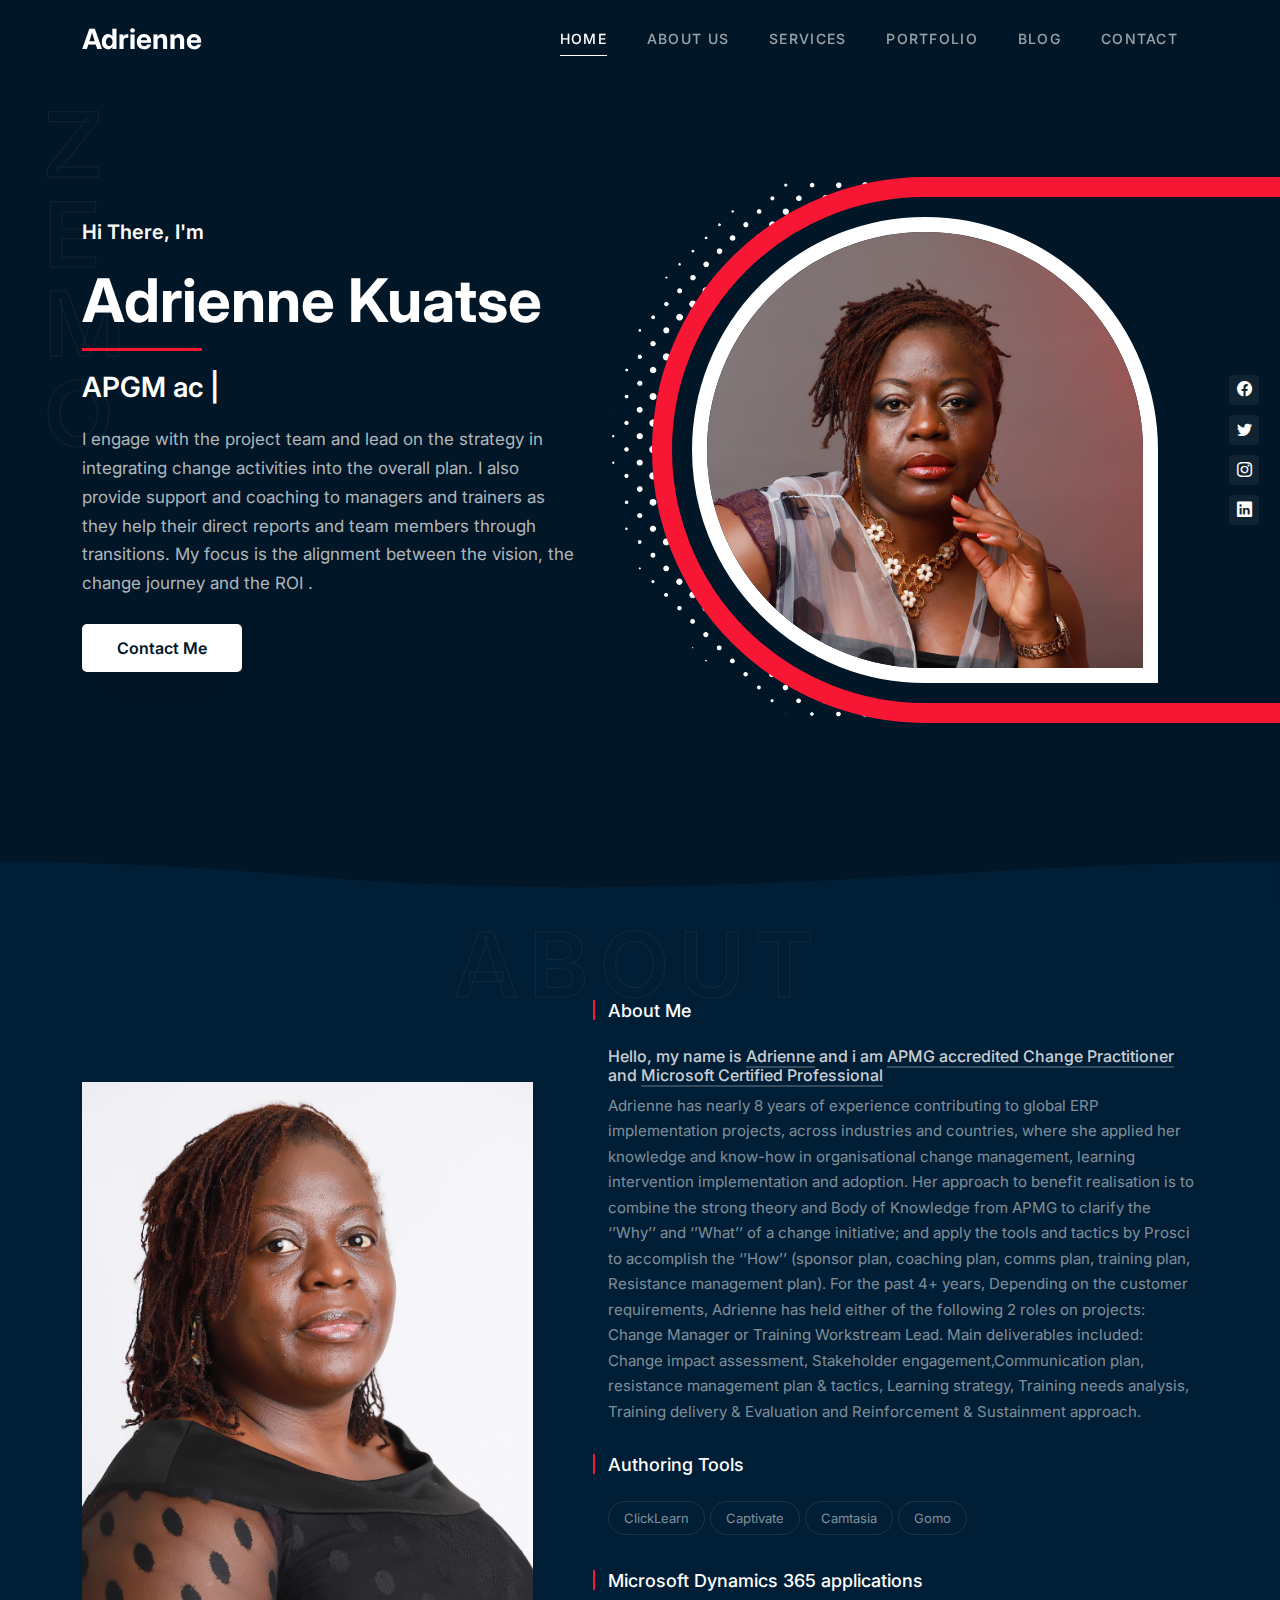
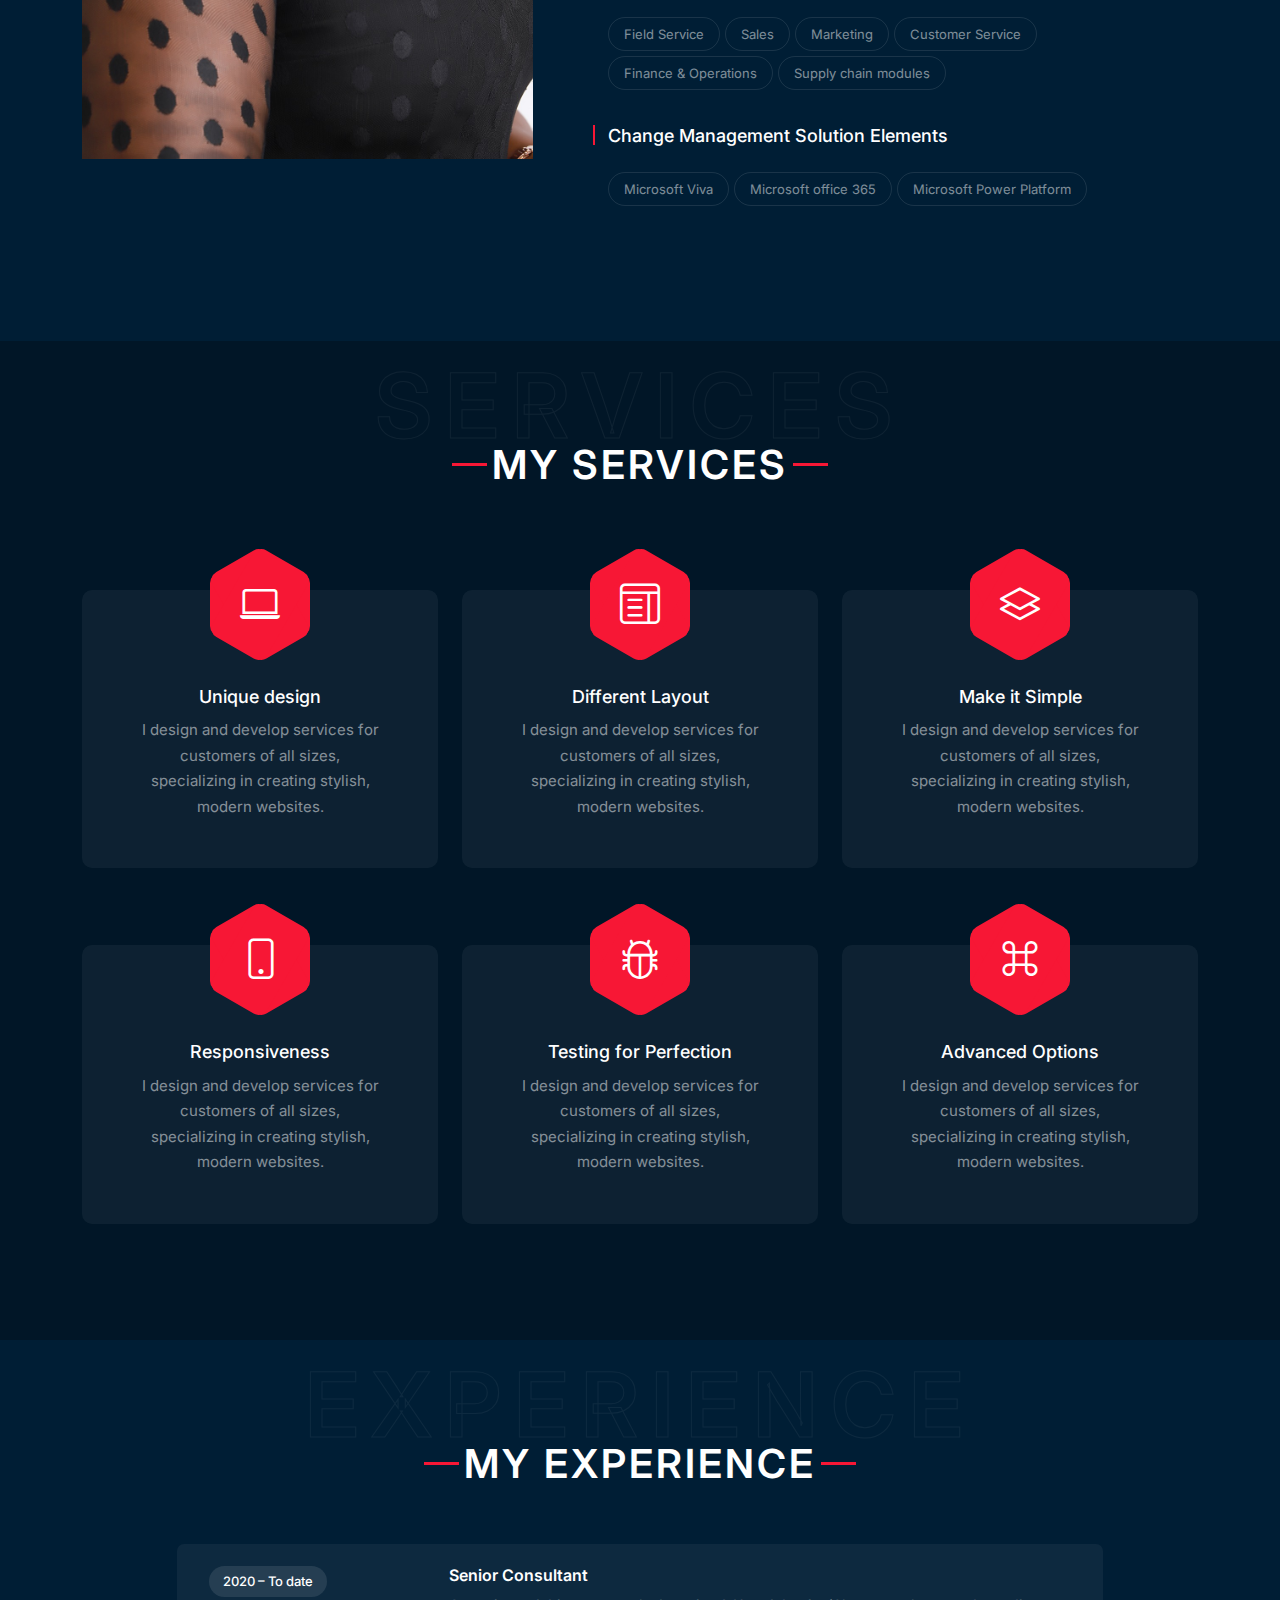
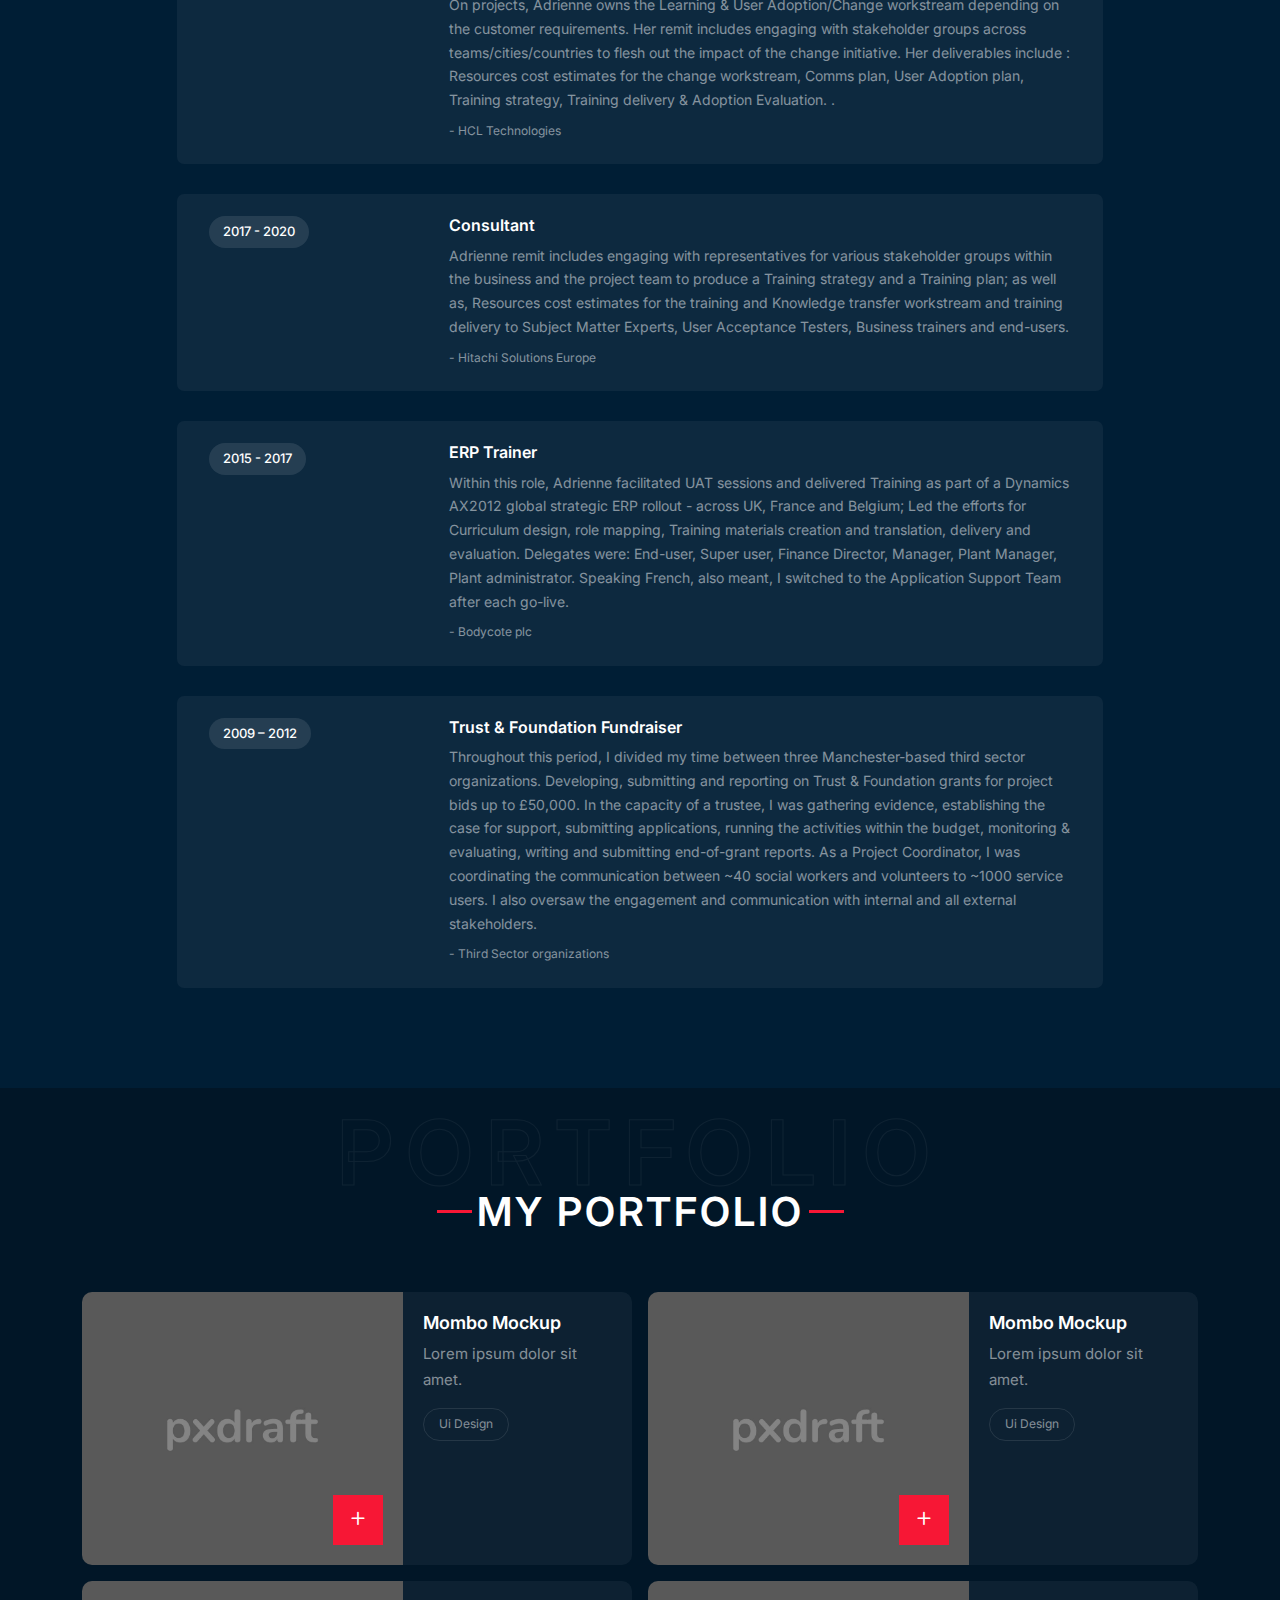
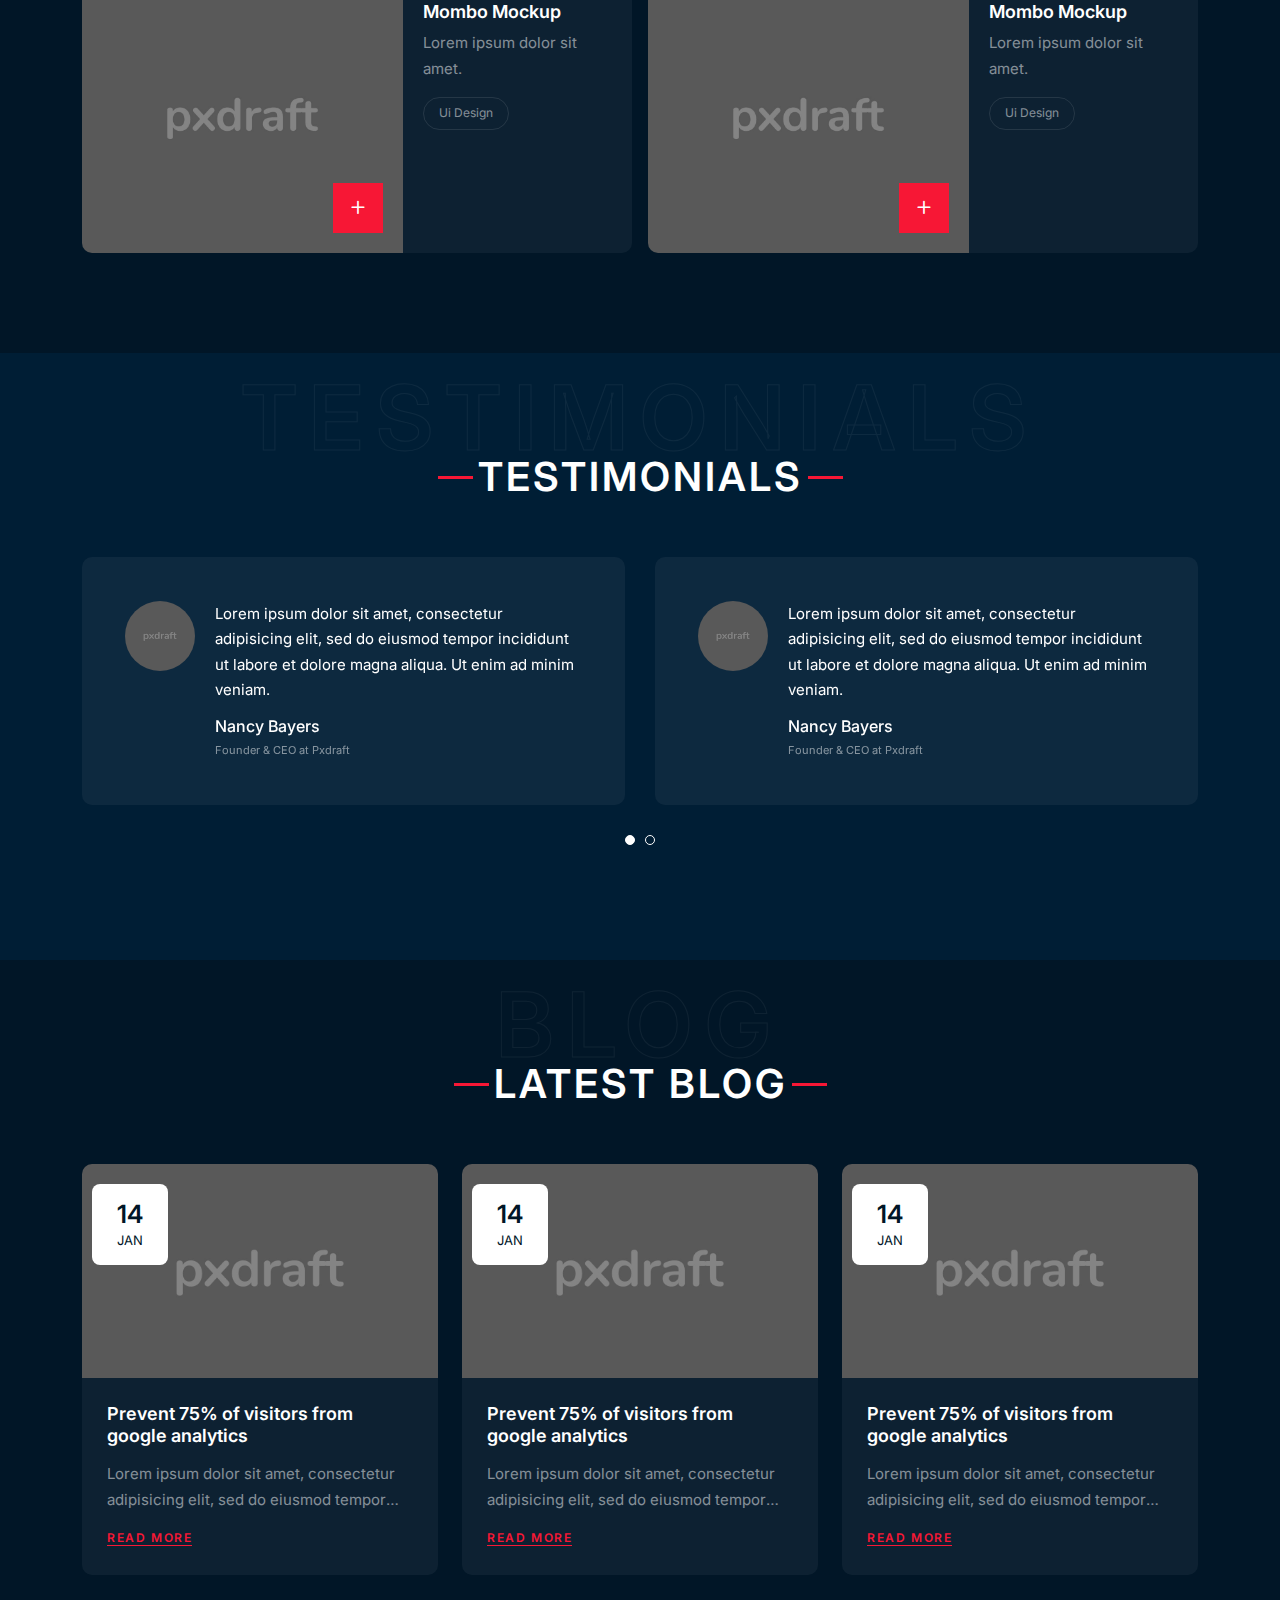
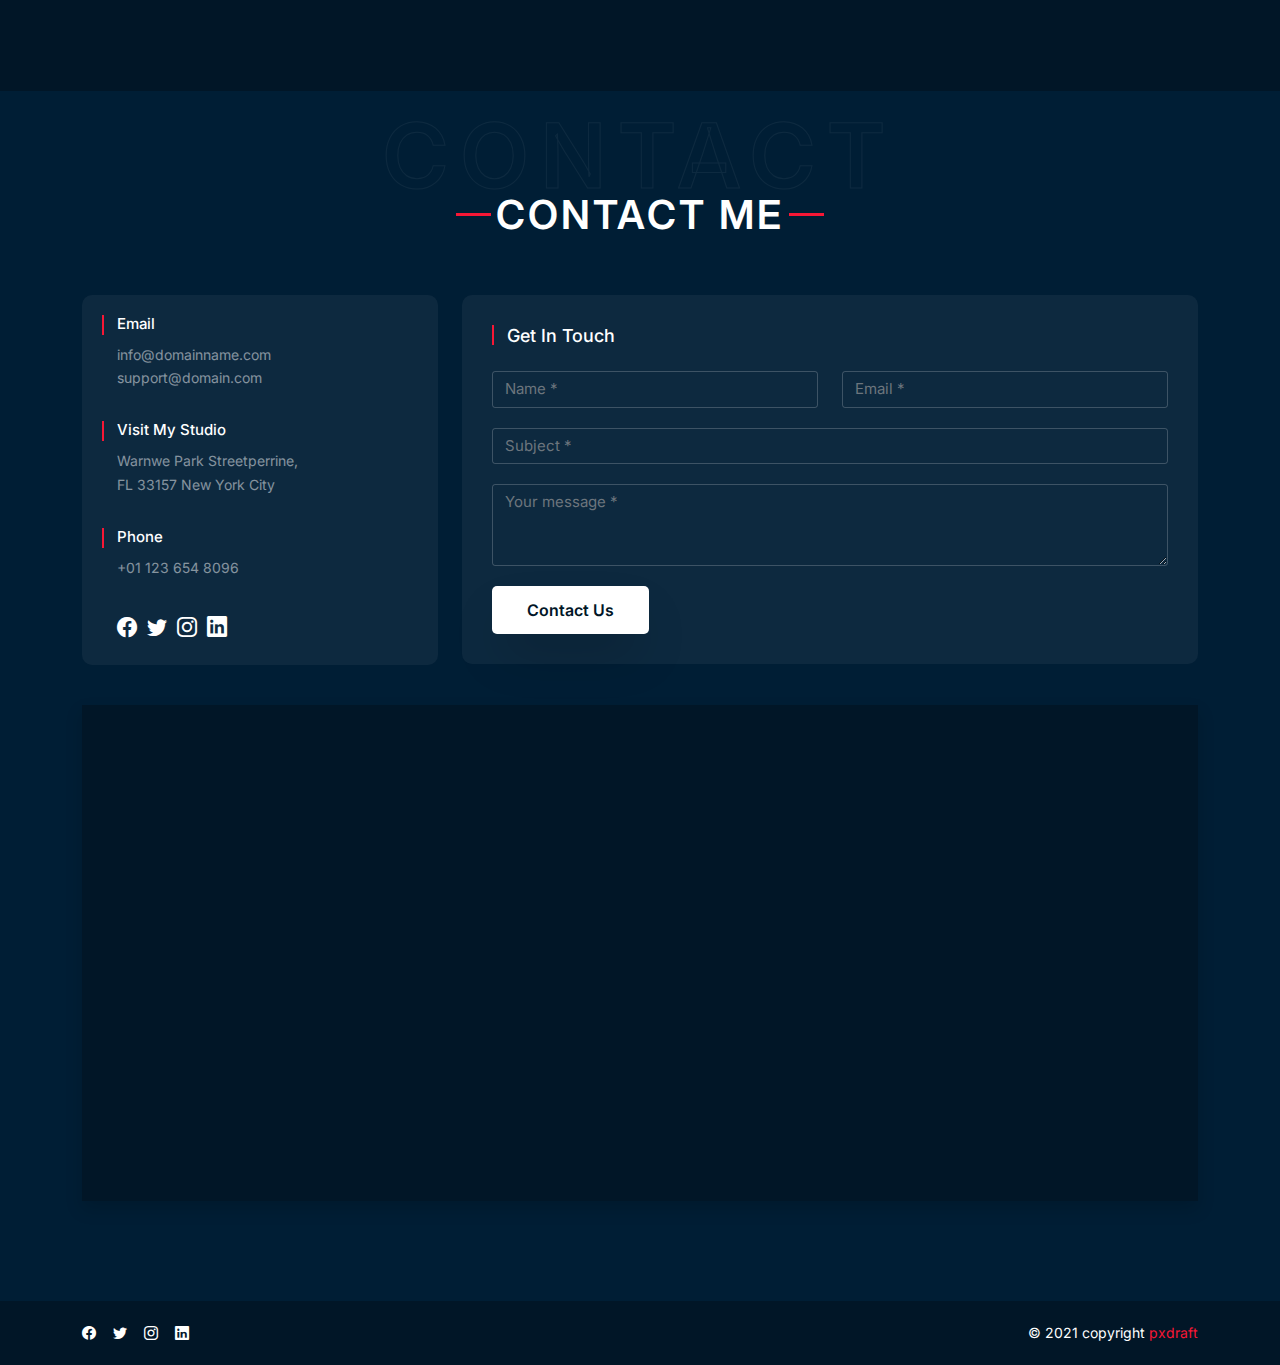
==== index.html @ 4d25d1f0 "first commit" ====
<!DOCTYPE html>
<html lang="zxx">

<head>
    <!-- metas -->
    <meta charset="utf-8">
    <meta name="author" content="themepaa">
    <meta http-equiv="X-UA-Compatible" content="IE=edge">
    <meta name="viewport" content="width=device-width, initial-scale=1, shrink-to-fit=no">
    <meta name="keywords" content="Adrienne Kuatse">
    <meta name="description" content="Adrienne Kuatse">
    <!-- title -->
    <title>Adrienne Kuatse</title>
    <!-- Favicon -->
    <link rel="shortcut icon" type="image/x-icon" href="favicon.ico">
    <!-- theme css -->
    <link href="static/css/dark/style.css" rel="stylesheet">
</head>
<!-- Body Start -->

<body class="dark-bg">
    <!-- page loading -->
    <div id="loading">
        <div class="load-circle"><span class="one"></span></div>
    </div>
    <!-- End -->
    <!-- Header -->
    <header class="main-header">
        <nav class="navbar header-nav header-white header-transparent navbar-expand-lg one-page-nav">
            <div class="container">
                <!-- Brand -->
                <a class="navbar-brand" href="#">Adrienne<span></span></a>
                <!-- / -->
                <!-- Mobile Toggle -->
                <button class="navbar-toggler" type="button" data-bs-toggle="collapse"
                    data-bs-target="#navbar-collapse-toggle" aria-controls="navbar-collapse-toggle"
                    aria-expanded="false" aria-label="Toggle navigation">
                    <span></span>
                    <span></span>
                    <span></span>
                </button>
                <!-- / -->
                <!-- Top Menu -->
                <div class="collapse navbar-collapse justify-content-end" id="navbar-collapse-toggle">
                    <ul class="navbar-nav ml-auto">
                        <li><a class="nav-link" data-scroll-nav="0" href="#home"><span>Home</span></a></li>
                        <li><a class="nav-link" data-scroll-nav="1" href="#about"><span>About Us</span></a></li>
                        <li><a class="nav-link" data-scroll-nav="2" href="#services"><span>Services</span></a></li>
                        <li><a class="nav-link" data-scroll-nav="3" href="#work"><span>Portfolio</span></a></li>
                        <li><a class="nav-link" data-scroll-nav="4" href="#blog"><span>Blog</span></a></li>
                        <li><a class="nav-link" data-scroll-nav="5" href="#contactus"><span>Contact</span></a></li>
                    </ul>
                </div>
                <!-- / -->
            </div><!-- Container -->
        </nav> <!-- Navbar -->
    </header>
    <!-- End Header -->
    <main>
        <!-- section -->
        <section id="home" data-scroll-index="0" class="home-banner">
            <div class="social-share nav d-none d-lg-flex">
                <a href="#">
                    <i class="bi bi-facebook"></i>
                </a>
                <a href="#">
                    <i class="bi bi-twitter"></i>
                </a>
                <a href="#">
                    <i class="bi bi-instagram"></i>
                </a>
                <a href="#">
                    <i class="bi bi-linkedin"></i>
                </a>
            </div>
            <div class="placeholder">
                <h5>Z<br />e<br />m<br />o</h5>
            </div>
            <div class="container">
                <div class="row min-vh-100 align-items-center">
                    <div class="col-lg-6">
                        <div class="typo-box">
                            <h6>Hi There, I'm</h6>
                            <h1 class="font-alt">Adrienne Kuatse</h1>
                            <h2>APGM <span id="type-it"></span></h2>
                            <p>I engage with the project team and lead on the strategy in integrating change activities
                                into the overall plan. I also provide support and coaching to managers and trainers as
                                they help their direct reports and team members through transitions. My focus is the
                                alignment between the vision, the change journey and the ROI
                                .</p>
                            <div class="btn-bar">
                                <a class="px-btn px-btn-white" href="#">Contact Me</a>
                            </div>
                        </div>
                    </div>
                    <div class="col-lg-6">
                        <div class="home-avatar-box">
                            <div class="home-avatar-in">
                                <img src="static/img/me1.jpeg" title="" alt="">
                            </div>
                        </div>
                    </div>
                </div>
            </div>
            <div class="bottom-ani dark-text-1">
                <svg xmlns="http://www.w3.org/2000/svg" viewBox="0 0 1000 40" preserveAspectRatio="none">
                    <path fill="currentColor" d="">
                        <animate attributeName="d" begin="0s" dur="10s" repeatCount="indefinite" values="
                      M0,0 C200,7.11236625e-15 200,40 400,40 C600,40 800,0 1000,0 L1000,50 L0,50 L0,0 Z;
                      M0,40 C200,40 400,0 600,0 C800,0 800,40 1000,40 L1000,50 L0,50 L0,40 Z;
                      M0,30 C200,30 200,0 400,0 C600,0 800,40 1000,40 L1000,50 L0,50 L0,30 Z;
                      M0,0 C200,7.11236625e-15 200,40 400,40 C600,40 800,0 1000,0 L1000,50 L0,50 L0,0 Z;"></animate>
                    </path>
                </svg>
            </div>
        </section>
        <!-- End section -->
        <!-- About Us -->
        <section id="about" data-scroll-index="1" class="section about-section dark-bg-1">
            <div class="placeholder">
                <h5>About</h5>
            </div>
            <div class="container">
                <div class="row align-items-center flex-row-reverse">
                    <div class="col-lg-7 ps-xl-5">
                        <div class="about-row about-text">
                            <div class="sm-title">
                                <h3>About Me</h3>
                            </div>
                            <h6>Hello, my name is <span>Adrienne</span> and i am <span>APMG accredited Change
                                    Practitioner </span> and <span>Microsoft Certified Professional
                                </span></h6>
                            <p> Adrienne has nearly 8 years of experience contributing to global ERP implementation
                                projects, across industries and countries, where she applied her knowledge and know-how
                                in organisational change management, learning intervention implementation and adoption.
                                Her approach to benefit realisation is to combine the strong theory and Body of
                                Knowledge from APMG to clarify the ‘’Why’’ and ‘’What’’ of a change initiative; and
                                apply the tools and tactics by Prosci to accomplish the ‘’How’’ (sponsor plan, coaching
                                plan, comms plan, training plan, Resistance management plan). For the past 4+ years,
                                Depending on the customer requirements, Adrienne has held either of the following 2
                                roles on projects: Change Manager or Training Workstream Lead. Main deliverables
                                included: Change impact assessment, Stakeholder engagement,Communication plan,
                                resistance management plan & tactics, Learning strategy, Training needs analysis,
                                Training delivery & Evaluation and Reinforcement & Sustainment approach.

                            </p>
                        </div>
                        <div class="about-row tag-text">
                            <div class="sm-title">
                                <h3>Authoring Tools</h3>
                            </div>
                            <div class="nav">
                                <span>ClickLearn</span>
                                <span> Captivate</span>
                                <span>Camtasia</span>
                                <span>Gomo</span>
                            </div>
                        </div>
                        <div class="about-row tag-text">
                            <div class="sm-title">
                                <h3>Microsoft Dynamics 365 applications</h3>
                            </div>
                            <div class="nav">
                                <span>Field Service</span>
                                <span>Sales</span>
                                <span>Marketing</span>
                                <span>Customer Service</span>
                                <span>Finance & Operations</span>
                                <span>Supply chain modules</span>
                            </div>
                        </div>
                        <div class="about-row tag-text">
                            <div class="sm-title">
                                <h3>Change Management Solution Elements</h3>
                            </div>
                            <div class="nav">
                                <span>Microsoft Viva</span>
                                <span>Microsoft office 365</span>
                                <span>Microsoft Power Platform</span>
                            </div>
                        </div>
                        <!-- <div class="about-row progress-text">
                            <div class="sm-title">
                                <h3></h3>
                            </div>
                            <div class="row g-1">
                                <div class="col-6 col-sm-3">
                                    <div class="d-flex align-items-center">
                                        <span>#01</span>
                                        <label class="col ps-2">Research</label>
                                    </div>
                                </div>
                                <div class="col-6 col-sm-3">
                                    <div class="d-flex align-items-center">
                                        <span>#02</span>
                                        <label class="col ps-2">Design</label>
                                    </div>
                                </div>
                                <div class="col-6 col-sm-3">
                                    <div class="d-flex align-items-center">
                                        <span>#03</span>
                                        <label class="col ps-2">Codeing</label>
                                    </div>
                                </div>
                                <div class="col-6 col-sm-3">
                                    <div class="d-flex align-items-center">
                                        <span>#04</span>
                                        <label class="col ps-2">Launch</label>
                                    </div>
                                </div>
                            </div>
                        </div> -->
                    </div>
                    <div class="col-lg-5">
                        <div class="about-left">
                            <img src="static/img/me4.jpeg" title="" alt="">
                        </div>
                    </div>
                </div>
            </div>
        </section>
        <!-- End About Us -->
        <!-- Services -->
        <section id="services" data-scroll-index="2" class="section services-section">
            <div class="placeholder">
                <h5>Services</h5>
            </div>
            <div class="container">
                <div class="row justify-content-center">
                    <div class="col-lg-6 text-center">
                        <div class="section-title">
                            <h2><span>My Services</span></h2>
                        </div>
                    </div>
                </div>
                <div class="row">
                    <!-- feaure box -->
                    <div class="col-sm-6 col-lg-4 my-3">
                        <div class="feature-box-1">
                            <div class="icon hexagon">
                                <i class="bi bi-laptop"></i>
                            </div>
                            <div class="feature-content">
                                <h5>Unique design</h5>
                                <p>I design and develop services for customers of all sizes, specializing in creating
                                    stylish, modern websites.</p>
                            </div>
                        </div>
                    </div>
                    <!-- / -->
                    <!-- feaure box -->
                    <div class="col-sm-6 col-lg-4 my-3">
                        <div class="feature-box-1">
                            <div class="icon hexagon">
                                <i class="bi bi-layout-text-window"></i>
                            </div>
                            <div class="feature-content">
                                <h5>Different Layout</h5>
                                <p>I design and develop services for customers of all sizes, specializing in creating
                                    stylish, modern websites.</p>
                            </div>
                        </div>
                    </div>
                    <!-- / -->
                    <!-- feaure box -->
                    <div class="col-sm-6 col-lg-4 my-3">
                        <div class="feature-box-1">
                            <div class="icon hexagon">
                                <i class="bi bi-layers"></i>
                            </div>
                            <div class="feature-content">
                                <h5>Make it Simple</h5>
                                <p>I design and develop services for customers of all sizes, specializing in creating
                                    stylish, modern websites.</p>
                            </div>
                        </div>
                    </div>
                    <!-- / -->
                    <!-- feaure box -->
                    <div class="col-sm-6 col-lg-4 my-3">
                        <div class="feature-box-1">
                            <div class="icon hexagon">
                                <i class="bi bi-phone"></i>
                            </div>
                            <div class="feature-content">
                                <h5>Responsiveness</h5>
                                <p>I design and develop services for customers of all sizes, specializing in creating
                                    stylish, modern websites.</p>
                            </div>
                        </div>
                    </div>
                    <!-- / -->
                    <!-- feaure box -->
                    <div class="col-sm-6 col-lg-4 my-3">
                        <div class="feature-box-1">
                            <div class="icon hexagon">
                                <i class="bi bi-bug"></i>
                            </div>
                            <div class="feature-content">
                                <h5>Testing for Perfection</h5>
                                <p>I design and develop services for customers of all sizes, specializing in creating
                                    stylish, modern websites.</p>
                            </div>
                        </div>
                    </div>
                    <!-- / -->
                    <!-- feaure box -->
                    <div class="col-sm-6 col-lg-4 my-3">
                        <div class="feature-box-1">
                            <div class="icon hexagon">
                                <i class="bi bi-command"></i>
                            </div>
                            <div class="feature-content">
                                <h5>Advanced Options</h5>
                                <p>I design and develop services for customers of all sizes, specializing in creating
                                    stylish, modern websites.</p>
                            </div>
                        </div>
                    </div>
                    <!-- / -->
                </div>
            </div>
        </section>
        <!-- End Services -->
        <!-- Resume -->
        <section class="section section-resume dark-bg-1">
            <div class="placeholder">
                <h5>Experience</h5>
            </div>
            <div class="container">
                <div class="row justify-content-center">
                    <div class="col-lg-6 text-center">
                        <div class="section-title">
                            <h2><span>My Experience</span></h2>
                        </div>
                    </div>
                </div>
                <div class="row justify-content-center pt-3">
                    <div class="col-lg-10">
                        <div class="resume-box">
                            <ul>
                                <li class="row g-0">
                                    <div class="col-sm-4 col-xl-3">
                                        <h6> 2020 – To date</h6>
                                    </div>
                                    <div class="col-sm-8 col-xl-9 ps-xl-4">
                                        <h5>Senior Consultant</h5>
                                        <p>On projects, Adrienne owns the Learning & User Adoption/Change workstream
                                            depending on the customer requirements. Her remit includes engaging with
                                            stakeholder groups across teams/cities/countries to flesh out the impact of
                                            the change initiative. Her deliverables include : Resources cost estimates
                                            for the change workstream, Comms plan, User Adoption plan, Training
                                            strategy, Training delivery & Adoption Evaluation.
                                            .</p>
                                        <span>- HCL Technologies</span>
                                    </div>
                                </li>
                                <li class="row g-0">
                                    <div class="col-sm-4 col-xl-3">
                                        <h6> 2017 - 2020</h6>
                                    </div>
                                    <div class="coDeveloperl-sm-8 col-xl-9 ps-xl-4">
                                        <h5>Consultant</h5>
                                        <p> Adrienne remit includes engaging with representatives for various
                                            stakeholder groups within the business and the project team to produce a
                                            Training strategy and a Training plan; as well as, Resources cost estimates
                                            for the training and Knowledge transfer workstream and training delivery to
                                            Subject Matter Experts, User Acceptance Testers, Business trainers and
                                            end-users.
                                        </p>
                                        <span>- Hitachi Solutions Europe</span>
                                    </div>
                                </li>
                                <li class="row g-0">
                                    <div class="col-sm-4 col-xl-3">
                                        <h6>2015 - 2017</h6>
                                    </div>
                                    <div class="col-sm-8 col-xl-9 ps-xl-4">
                                        <h5> ERP Trainer</h5>
                                        <p>Within this role, Adrienne facilitated UAT sessions and delivered Training as
                                            part of a Dynamics AX2012 global strategic ERP rollout - across UK, France
                                            and Belgium; Led the efforts for Curriculum design, role mapping, Training
                                            materials creation and translation, delivery and evaluation. Delegates were:
                                            End-user, Super user, Finance Director, Manager, Plant Manager, Plant
                                            administrator. Speaking French, also meant, I switched to the Application
                                            Support Team after each go-live.
                                        </p>
                                        <span>- Bodycote plc</span>
                                    </div>
                                </li>
                                <li class="row g-0">
                                    <div class="col-sm-4 col-xl-3">
                                        <h6>2009 – 2012 </h6>
                                    </div>
                                    <div class="col-sm-8 col-xl-9 ps-xl-4">
                                        <h5>Trust & Foundation Fundraiser </h5>
                                        <p>Throughout this period, I divided my time between three Manchester-based
                                            third sector organizations. Developing, submitting and reporting on Trust &
                                            Foundation grants for project bids up to £50,000. In the capacity of a
                                            trustee, I was gathering evidence, establishing the case for support,
                                            submitting applications, running the activities within the budget,
                                            monitoring & evaluating, writing and submitting end-of-grant reports. As a
                                            Project Coordinator, I was coordinating the communication between ~40 social
                                            workers and volunteers to ~1000 service users. I also oversaw the engagement
                                            and communication with internal and all external stakeholders.
                                        </p>
                                        <span>- Third Sector organizations </span>
                                    </div>
                                </li>
                            </ul>
                        </div>
                    </div>
                </div>
            </div>
        </section>
        <!-- End Resume -->
        <!-- Portfolio -->
        <section id="work" data-scroll-index="3" class="section portfolio-section">
            <div class="placeholder">
                <h5>portfolio</h5>
            </div>
            <div class="container">
                <div class="row justify-content-center mb-3">
                    <div class="col-lg-6 text-center">
                        <div class="section-title">
                            <h2><span>My Portfolio</span></h2>
                        </div>
                    </div>
                </div>
                <div class="row g-3 lightbox-gallery">
                    <div class="col-lg-6">
                        <div class="portfolio-box row g-0">
                            <div class="portfolio-img col-sm-6 col-lg-7">
                                <a class="p-icon gallery-link" href="static/img/portfolio-02.jpg">
                                    <i class="bi bi-plus"></i>
                                </a>
                                <img src="static/img/portfolio-02.jpg" title="" alt="">
                            </div>
                            <div class="portfolio-info col-sm-6 col-lg-5">
                                <h2>Mombo Mockup</h2>
                                <p>Lorem ipsum dolor sit amet.</p>
                                <div class="nav"><span>Ui Design</span></div>
                            </div>
                        </div>
                    </div>
                    <div class="col-lg-6">
                        <div class="portfolio-box row g-0">
                            <div class="portfolio-img col-sm-6 col-lg-7">
                                <a class="p-icon gallery-link" href="static/img/portfolio-03.jpg">
                                    <i class="bi bi-plus"></i>
                                </a>
                                <img src="static/img/portfolio-03.jpg" title="" alt="">
                            </div>
                            <div class="portfolio-info col-sm-6 col-lg-5">
                                <h2>Mombo Mockup</h2>
                                <p>Lorem ipsum dolor sit amet.</p>
                                <div class="nav"><span>Ui Design</span></div>
                            </div>
                        </div>
                    </div>
                    <div class="col-lg-6">
                        <div class="portfolio-box row g-0 flex-row-lg-reverse">
                            <div class="portfolio-img col-sm-6 col-lg-7">
                                <a class="p-icon gallery-link" href="static/img/portfolio-01.jpg">
                                    <i class="bi bi-plus"></i>
                                </a>
                                <img src="static/img/portfolio-01.jpg" title="" alt="">
                            </div>
                            <div class="portfolio-info col-sm-6 col-lg-5">
                                <h2>Mombo Mockup</h2>
                                <p>Lorem ipsum dolor sit amet.</p>
                                <div class="nav"><span>Ui Design</span></div>
                            </div>
                        </div>
                    </div>
                    <div class="col-lg-6">
                        <div class="portfolio-box row g-0 flex-row-lg-reverse">
                            <div class="portfolio-img col-sm-6 col-lg-7">
                                <a class="p-icon gallery-link" href="static/img/portfolio-04.jpg">
                                    <i class="bi bi-plus"></i>
                                </a>
                                <img src="static/img/portfolio-04.jpg" title="" alt="">
                            </div>
                            <div class="portfolio-info col-sm-6 col-lg-5">
                                <h2>Mombo Mockup</h2>
                                <p>Lorem ipsum dolor sit amet.</p>
                                <div class="nav"><span>Ui Design</span></div>
                            </div>
                        </div>
                    </div>
                </div>
            </div>
        </section>
        <!-- End Portfolio -->
        <!-- Testimonisla -->
        <section class="section testimonials-section dark-bg-1">
            <div class="placeholder">
                <h5>testimonials</h5>
            </div>
            <div class="container">
                <div class="row justify-content-center">
                    <div class="col-lg-6 text-center">
                        <div class="section-title">
                            <h2><span>Testimonials</span></h2>
                        </div>
                    </div>
                </div>
                <div class="owl-carousel pt-3" data-items="2" data-nav-dots="true" data-md-items="2" data-sm-items="1"
                    data-xs-items="1" data-xx-items="1" data-space="30">
                    <!-- testimonials -->
                    <div class="testimonial-col">
                        <div class="d-flex">
                            <div class="img">
                                <img src="static/img/team-1.jpg" title="" alt="">
                            </div>
                            <div class="col">
                                <p>Lorem ipsum dolor sit amet, consectetur adipisicing elit, sed do eiusmod tempor
                                    incididunt ut labore et dolore magna aliqua. Ut enim ad minim veniam.</p>
                                <div class="tc-info">
                                    <h6>Nancy Bayers</h6>
                                    <span>Founder & CEO at Pxdraft</span>
                                </div>
                            </div>
                        </div>
                    </div>
                    <!-- / -->
                    <!-- testimonials -->
                    <div class="testimonial-col">
                        <div class="d-flex">
                            <div class="img">
                                <img src="static/img/team-1.jpg" title="" alt="">
                            </div>
                            <div class="col">
                                <p>Lorem ipsum dolor sit amet, consectetur adipisicing elit, sed do eiusmod tempor
                                    incididunt ut labore et dolore magna aliqua. Ut enim ad minim veniam.</p>
                                <div class="tc-info">
                                    <h6>Nancy Bayers</h6>
                                    <span>Founder & CEO at Pxdraft</span>
                                </div>
                            </div>
                        </div>
                    </div>
                    <!-- / -->
                    <!-- testimonials -->
                    <div class="testimonial-col">
                        <div class="d-flex">
                            <div class="img">
                                <img src="static/img/team-1.jpg" title="" alt="">
                            </div>
                            <div class="col">
                                <p>Lorem ipsum dolor sit amet, consectetur adipisicing elit, sed do eiusmod tempor
                                    incididunt ut labore et dolore magna aliqua. Ut enim ad minim veniam.</p>
                                <div class="tc-info">
                                    <h6>Nancy Bayers</h6>
                                    <span>Founder & CEO at Pxdraft</span>
                                </div>
                            </div>
                        </div>
                    </div>
                    <!-- / -->
                </div>
            </div>
        </section>
        <!-- End Testimonisla -->
        <!-- Blog -->
        <section id="blog" data-scroll-index="4" class="section">
            <div class="placeholder">
                <h5>Blog</h5>
            </div>
            <div class="container">
                <div class="row justify-content-center">
                    <div class="col-lg-6 text-center">
                        <div class="section-title">
                            <h2><span>Latest Blog</span></h2>
                        </div>
                    </div>
                </div>
                <div class="row">
                    <div class="col-lg-4 my-3">
                        <div class="blog-post">
                            <div class="blog-img">
                                <div class="data">
                                    <span>14</span>
                                    <small>JAN</small>
                                </div>
                                <a href="blog.html">
                                    <img src="static/img/blog-1.jpg" title="" alt="">
                                </a>
                            </div>
                            <div class="blog-info">
                                <h6><a href="blog.html">Prevent 75% of visitors from google analytics</a></h6>
                                <p>Lorem ipsum dolor sit amet, consectetur adipisicing elit, sed do eiusmod tempor
                                    incididunt ut labore et dolore magna aliqua.</p>
                                <div class="btn-bar">
                                    <a href="blog.html" class="px-btn-arrow">
                                        <span>Read More</span>
                                        <i class="arrow"></i>
                                    </a>
                                </div>
                            </div>
                        </div>
                    </div>
                    <div class="col-lg-4 my-3">
                        <div class="blog-post">
                            <div class="blog-img">
                                <div class="data">
                                    <span>14</span>
                                    <small>JAN</small>
                                </div>
                                <a href="blog.html">
                                    <img src="static/img/blog-2.jpg" title="" alt="">
                                </a>
                            </div>
                            <div class="blog-info">
                                <h6><a href="blog.html">Prevent 75% of visitors from google analytics</a></h6>
                                <p>Lorem ipsum dolor sit amet, consectetur adipisicing elit, sed do eiusmod tempor
                                    incididunt ut labore et dolore magna aliqua.</p>
                                <div class="btn-bar">
                                    <a href="blog.html" class="px-btn-arrow">
                                        <span>Read More</span>
                                        <i class="arrow"></i>
                                    </a>
                                </div>
                            </div>
                        </div>
                    </div>
                    <div class="col-lg-4 my-3">
                        <div class="blog-post">
                            <div class="blog-img">
                                <div class="data">
                                    <span>14</span>
                                    <small>JAN</small>
                                </div>
                                <a href="blog.html">
                                    <img src="static/img/blog-3.jpg" title="" alt="">
                                </a>
                            </div>
                            <div class="blog-info">
                                <h6><a href="blog.html">Prevent 75% of visitors from google analytics</a></h6>
                                <p>Lorem ipsum dolor sit amet, consectetur adipisicing elit, sed do eiusmod tempor
                                    incididunt ut labore et dolore magna aliqua.</p>
                                <div class="btn-bar">
                                    <a href="blog.html" class="px-btn-arrow">
                                        <span>Read More</span>
                                        <i class="arrow"></i>
                                    </a>
                                </div>
                            </div>
                        </div>
                    </div>
                </div>
            </div>
        </section>
        <!-- End Blog -->
        <!-- Contact -->
        <section id="contactus" data-scroll-index="5" class="section dark-bg-1 contactus-section">
            <div class="placeholder">
                <h5>Contact</h5>
            </div>
            <div class="container">
                <div class="row justify-content-center">
                    <div class="col-lg-6 text-center">
                        <div class="section-title">
                            <h2><span>Contact Me</span></h2>
                        </div>
                    </div>
                </div>
                <div class="row justify-content-center">
                    <div class="col-lg-4 my-3">
                        <div class="contact-info">
                            <div class="contact-name">
                                <div class="sm-title">
                                    <h3>Email</h3>
                                </div>
                                <p>info@domainname.com<br />support@domain.com</p>
                            </div>
                            <div class="contact-name">
                                <div class="sm-title">
                                    <h3>Visit My Studio</h3>
                                </div>
                                <p>Warnwe Park Streetperrine, <br>FL 33157 New York City</p>
                            </div>
                            <div class="contact-name">
                                <div class="sm-title">
                                    <h3>Phone</h3>
                                </div>
                                <p>+01 123 654 8096</p>
                            </div>
                            <div class="social-share nav">
                                <a href="#">
                                    <i class="bi bi-facebook"></i>
                                </a>
                                <a href="#">
                                    <i class="bi bi-twitter"></i>
                                </a>
                                <a href="#">
                                    <i class="bi bi-instagram"></i>
                                </a>
                                <a href="#">
                                    <i class="bi bi-linkedin"></i>
                                </a>
                            </div>
                        </div>
                    </div>
                    <div class="col-lg-8 my-3">
                        <div class="contact-form">
                            <div class="sm-title">
                                <h3>Get In Touch</h3>
                            </div>
                            <form id="contact-form" method="POST">
                                <div class="row">
                                    <div class="col-md-6">
                                        <div class="form-group">
                                            <input name="Name" id="name" placeholder="Name *" class="form-control"
                                                type="text">
                                        </div>
                                    </div>
                                    <div class="col-md-6">
                                        <div class="form-group">
                                            <input name="Email" id="email" placeholder="Email *" class="form-control"
                                                type="email">
                                        </div>
                                    </div>
                                    <div class="col-12">
                                        <div class="form-group">
                                            <input name="Subject" id="subject" placeholder="Subject *"
                                                class="form-control" type="text">
                                        </div>
                                    </div>
                                    <div class="col-md-12">
                                        <div class="form-group">
                                            <textarea name="message" id="message" placeholder="Your message *" rows="3"
                                                class="form-control"></textarea>
                                        </div>
                                    </div>
                                    <div class="col-md-12">
                                        <div class="send">
                                            <button class="px-btn px-btn-white" onclick="send_mail()" type="button"
                                                value="Send"><span>Contact Us</span></button>
                                        </div>
                                        <span id="suce_message" class="text-success" style="display: none">Message Sent
                                            Successfully</span>
                                        <span id="err_message" class="text-danger" style="display: none">Message Sending
                                            Failed</span>
                                    </div>
                                </div>
                            </form>
                        </div>
                    </div>
                    <div class="col-12 mt-4">
                        <div class="p-3 dark-bg shadow grayscale">
                            <div class="ratio ratio-21x9">
                                <iframe
                                    src="https://www.google.com/maps/embed?pb=!1m14!1m8!1m3!1d3151.840107317064!2d144.955925!3d-37.817214!3m2!1i1024!2i768!4f13.1!3m3!1m2!1s0x0%3A0xb6899234e561db11!2sEnvato!5e0!3m2!1sen!2sin!4v1520156366883"
                                    allowfullscreen=""></iframe>
                            </div>
                        </div>
                    </div>
                </div>
            </div>
        </section>
        <!-- End Contact -->
    </main>
    <!-- Footer -->
    <footer class="footer">
        <div class="container">
            <div class="row align-items-center">
                <div class="col-md-6 my-2">
                    <div class="nav justify-content-center justify-content-md-start">
                        <a href="#">
                            <i class="bi bi-facebook"></i>
                        </a>
                        <a href="#">
                            <i class="bi bi-twitter"></i>
                        </a>
                        <a href="#">
                            <i class="bi bi-instagram"></i>
                        </a>
                        <a href="#">
                            <i class="bi bi-linkedin"></i>
                        </a>
                    </div>
                </div>
                <div class="col-md-6 my-2 text-center text-md-end">
                    <p>© 2021 copyright <a href="pxdraft.com">pxdraft</a> </p>
                </div>
            </div>
        </div>
    </footer>
    <!-- End Footer -->
    <script src="static/js/jquery-3.5.1.min.js"></script>
    <script src="static/plugin/appear/jquery.appear.js"></script>
    <script src="static/plugin/bootstrap/js/bootstrap.min.js"></script>
    <script src="static/plugin/one-page/scrollIt.min.js"></script>
    <script src="static/js/custom.js"></script>
    <script src="static/js/mail_send.js"></script>
    <!-- end -->
</body>
<!-- Body End -->

</html>
---- static/css/dark/style.css ----
/*------------------------------------------------------------------
Project:    Zemo Personal Portfolio
Version:    1.0
Primary use:    pxdraft

[Table of contents]

1. Body
2. Header
3. Footer
4. Blog
5. Section
6. Home Banner
7. About
8. Services
9. Resume
10. Portfolio
11. Testimonial
12. Contact Us

-------------------------------------------------------------------*/
@import url(../../plugin/bootstrap/css/bootstrap.min.css);
@import url(../../plugin/bootstrap/icons/bootstrap-icons.css);
@import url(../../plugin/owl-carousel/css/owl.carousel.min.css);
@import url(../../plugin/magnific/magnific-popup.css);
@import url("https://fonts.googleapis.com/css2?family=Inter:wght@100;200;300;400;500;600;700;800;900&display=swap");
.navbar-toggler,
.toggler-menu {
  width: 40px;
  height: 40px;
  position: relative;
  margin: 0 20px 0 0;
  border-radius: 0;
  padding: 0;
  margin-left: 15px;
  background: #f71735;
  border: none; }
  .navbar-toggler span,
  .toggler-menu span {
    position: absolute;
    top: 0;
    left: 0;
    bottom: 0;
    right: 0;
    width: 25px;
    height: 2px;
    margin: auto;
    box-shadow: 0px -8px 0 0px currentColor, 0px 8px 0 0px currentColor;
    background: #fff;
    color: #fff; }

@media (min-width: 992px) {
  .main-header {
    position: fixed;
    top: 0;
    left: 0;
    z-index: 111;
    width: 100%;
    top: 0;
    padding-top: 20px;
    padding-bottom: 20px; }
    .fixed-header .main-header {
      box-shadow: rgba(0, 0, 0, 0.25) 0px 7px 20px -22px;
      background: #011627; }
    .main-header .navbar {
      padding: 0; }
    .main-header .navbar-brand {
      color: #fff;
      font-weight: 700;
      font-size: 28px;
      line-height: 1; }
    .main-header .navbar-nav > li {
      padding: 0 20px; }
      .main-header .navbar-nav > li > a {
        padding: 5px 0 !important;
        color: rgba(255, 255, 255, 0.6);
        font-weight: 500;
        text-transform: uppercase;
        font-size: 14px;
        letter-spacing: 0.08rem;
        position: relative; }
        .main-header .navbar-nav > li > a:after {
          content: "";
          position: absolute;
          bottom: 0;
          left: auto;
          right: 0;
          height: 1px;
          background: #fff;
          width: 0px;
          transition: ease all 0.35s; }
        .main-header .navbar-nav > li > a.active {
          color: #fff; }
          .main-header .navbar-nav > li > a.active:after {
            left: 0;
            right: auto;
            width: 100%; }
      .main-header .navbar-nav > li:hover > a:after {
        left: 0;
        right: auto;
        width: 100%; } }

/* Mobile 
-----------------------------*/
@media (max-width: 991px) {
  .main-header {
    position: fixed;
    top: 0;
    left: 0;
    z-index: 111;
    width: 100%;
    top: 0;
    border-bottom: 1px solid rgba(255, 255, 255, 0.2);
    box-shadow: rgba(0, 0, 0, 0.25) 0px 7px 20px -22px; }
    .main-header .container {
      max-width: 100%;
      padding: 0; }
    .fixed-header .main-header {
      background: #011627; }
    .main-header .navbar {
      padding: 0; }
    .main-header .navbar-brand {
      color: #fff;
      font-weight: 700;
      font-size: 28px;
      line-height: 1;
      margin: 15px 20px; }
    .main-header .navbar-nav {
      background: #011627; }
      .main-header .navbar-nav > li {
        border-top: 1px solid rgba(255, 255, 255, 0.05); }
        .main-header .navbar-nav > li > a {
          padding: 12px 20px;
          font-weight: 700;
          text-transform: uppercase;
          font-size: 14px;
          letter-spacing: 0.05rem;
          color: #fff; }
          .main-header .navbar-nav > li > a.active {
            color: #f71735; } }

/*Footer
---------------------*/
.footer {
  padding: 12px 0;
  background: #011627; }
  .theme-light .footer {
    background: #fff;
    border-top: 1px solid rgba(1, 22, 39, 0.1); }
  .footer .nav a {
    color: #fff;
    font-size: 14px;
    margin-right: 17px; }
    .theme-light .footer .nav a {
      color: #011627; }
    .footer .nav a:hover {
      color: #f71735; }
  .footer p {
    color: #fff;
    font-size: 14px;
    margin: 0; }
    .theme-light .footer p {
      color: #011627; }

/* Blog 
-------------------*/
.blog-post {
  border-radius: 10px;
  overflow: hidden; }
  .blog-post .blog-img {
    position: relative;
    overflow: hidden; }
    .blog-post .blog-img img {
      transition: ease all 0.35s;
      -webkit-transform: scale(1);
      transform: scale(1); }
  .blog-post:hover .blog-img img {
    -webkit-transform: scale(1.1);
    transform: scale(1.1); }
  .blog-post .data {
    position: absolute;
    top: 20px;
    left: 10px;
    background: #fff;
    padding: 18px 10px;
    line-height: 1;
    text-align: center;
    z-index: 1;
    border-radius: 8px; }
    .blog-post .data span {
      width: 100%;
      display: inline-block;
      font-weight: 600;
      font-size: 25px;
      line-height: 1;
      margin: 0;
      color: #011627; }
    .blog-post .data small {
      font-size: 13px;
      text-transform: uppercase;
      color: #011627;
      margin-top: 7px;
      display: inline-block;
      width: 100%;
      vertical-align: top; }
  .blog-post .blog-info {
    padding: 25px;
    position: relative;
    background: rgba(255, 255, 255, 0.05); }
    .blog-post .blog-info h6 {
      font-size: 18px;
      font-weight: 600;
      margin-bottom: 15px; }
      .blog-post .blog-info h6 a {
        color: #fff; }
    .blog-post .blog-info p {
      display: -webkit-box;
      overflow: hidden;
      text-overflow: ellipsis;
      -webkit-line-clamp: 2;
      -webkit-box-orient: vertical;
      margin: 0 0 12px; }
    .blog-post .blog-info .btn-bar a {
      font-weight: 600;
      text-transform: uppercase;
      font-size: 12px;
      letter-spacing: 0.1rem;
      color: #f71735;
      border-bottom: 1px solid; }

/* Blog List
-------------------*/
.blog-listing {
  padding-top: 30px;
  padding-bottom: 30px; }
  .blog-listing .pagination {
    margin-top: 30px; }
  .blog-listing .blog-post {
    border: 1px solid rgba(255, 255, 255, 0.05);
    margin-bottom: 30px; }
    .blog-listing .blog-post .blog-info {
      margin: 0;
      box-shadow: none; }

.pagination .page-item .page-link {
  border: none;
  box-shadow: none;
  color: #fff;
  margin: 0 5px;
  border-radius: 50px;
  padding: 0;
  width: 35px;
  height: 35px;
  text-align: center;
  line-height: 35px;
  background: rgba(255, 255, 255, 0.05); }
  .pagination .page-item .page-link:hover {
    background: #f71735;
    border-color: #f71735;
    color: #fff; }

.pagination .page-item.disabled .page-link {
  opacity: 0.5; }

.pagination .page-item.active .page-link {
  background: #f71735;
  border-color: #f71735;
  color: #fff; }

/* Blog Sidebar
-------------------*/
.blog-aside {
  background: rgba(255, 255, 255, 0.05);
  padding: 20px;
  border-radius: 10px; }
  .blog-aside .widget {
    margin-top: 15px;
    margin-bottom: 25px;
    width: 100%;
    display: inline-block;
    vertical-align: top; }
    .blog-aside .widget:last-child {
      margin-bottom: 0; }
  .blog-aside .widget-title {
    border-bottom: 1px solid rgba(255, 255, 255, 0.05);
    position: relative;
    padding-bottom: 15px;
    margin-bottom: 25px; }
    .blog-aside .widget-title:after {
      content: "";
      position: absolute;
      bottom: -1px;
      left: 0;
      width: 50px;
      height: 3px;
      background: #f71735; }
    .blog-aside .widget-title h3 {
      font-size: 20px;
      font-weight: 700;
      color: #fff;
      margin: 0; }
  .blog-aside .widget-author .media {
    margin-bottom: 15px; }
  .blog-aside .widget-author p {
    font-size: 16px;
    margin: 0; }
  .blog-aside .widget-author .avatar {
    width: 70px;
    height: 70px;
    border-radius: 50%;
    overflow: hidden; }
  .blog-aside .widget-author h6 {
    font-weight: 600;
    color: #fff;
    font-size: 18px;
    margin: 0;
    padding-left: 20px; }
  .blog-aside .post-aside {
    margin-bottom: 15px; }
    .blog-aside .post-aside .post-aside-title h5 {
      margin: 0; }
    .blog-aside .post-aside .post-aside-title a {
      font-size: 18px;
      color: #fff;
      font-weight: 500; }
    .blog-aside .post-aside .post-aside-meta {
      padding-bottom: 10px; }
      .blog-aside .post-aside .post-aside-meta a {
        color: rgba(255, 255, 255, 0.5);
        font-size: 12px;
        text-transform: uppercase;
        display: inline-block;
        margin-right: 10px; }
  .blog-aside .latest-post-aside + .latest-post-aside {
    border-top: 1px solid rgba(255, 255, 255, 0.05);
    padding-top: 15px;
    margin-top: 15px; }
  .blog-aside .latest-post-aside .lpa-right {
    width: 90px; }
  .blog-aside .latest-post-aside .lpa-left {
    padding-right: 15px; }
  .blog-aside .latest-post-aside .lpa-title h5 {
    margin: 0;
    font-size: 15px; }
  .blog-aside .latest-post-aside .lpa-title a {
    color: #fff;
    font-weight: 600; }
  .blog-aside .latest-post-aside .lpa-meta a {
    color: rgba(255, 255, 255, 0.5);
    font-size: 12px;
    text-transform: uppercase;
    display: inline-block;
    margin-right: 10px; }

.tag-cloud a {
  padding: 4px 15px;
  font-size: 13px;
  color: #fff;
  background: #001e35;
  border-radius: 3px;
  margin-right: 4px;
  margin-bottom: 4px;
  font-weight: 500; }
  .tag-cloud a:hover {
    background: #f71735;
    color: #fff; }

.blog-single {
  padding-top: 30px;
  padding-bottom: 30px; }

.article {
  margin: 0 0 30px; }
  .article .article-title {
    padding: 15px 0 20px; }
    .article .article-title h6 {
      font-size: 14px;
      font-weight: 700;
      margin-bottom: 20px; }
      .article .article-title h6 a {
        text-transform: uppercase;
        color: #fff;
        border-bottom: 1px solid currentColor; }
    .article .article-title h2 {
      color: #fff;
      font-weight: 700; }
      @media (max-width: 991px) {
        .article .article-title h2 {
          font-size: 24px; } }
    .article .article-title .media {
      padding-top: 15px;
      border-bottom: 1px dashed rgba(255, 255, 255, 0.05);
      padding-bottom: 20px; }
      .article .article-title .media .avatar {
        width: 45px;
        height: 45px;
        border-radius: 50%;
        overflow: hidden; }
      .article .article-title .media .media-body {
        padding-left: 8px; }
        .article .article-title .media .media-body label {
          font-weight: 500;
          color: #fff;
          margin: 0; }
        .article .article-title .media .media-body span {
          display: block;
          font-size: 12px; }
  .article .article-content h1,
  .article .article-content h2,
  .article .article-content h3,
  .article .article-content h4,
  .article .article-content h5,
  .article .article-content h6 {
    color: #fff;
    font-weight: 600;
    margin-bottom: 15px; }
  .article .article-content blockquote {
    width: 100%;
    padding: 20px;
    margin: 0 0 30px;
    border-left: 4px solid #f71735; }
    .article .article-content blockquote p {
      font-size: 20px;
      font-weight: 500;
      margin: 0; }
    .article .article-content blockquote .blockquote-footer {
      color: #fff;
      font-size: 16px;
      padding-top: 20px; }
      .article .article-content blockquote .blockquote-footer cite {
        font-weight: 600; }
  .article .tag-cloud {
    padding-top: 10px; }

.article-comment h4 {
  color: #fff;
  font-weight: 700;
  margin-bottom: 25px;
  font-size: 22px; }

@media (prefers-reduced-motion: no-preference) {
  :root {
    scroll-behavior: inherit; } }

html {
  overflow-x: hidden; }

body {
  color: rgba(255, 255, 255, 0.5);
  font-family: "Inter", sans-serif;
  line-height: 1.7;
  font-size: 15px;
  font-weight: 400;
  overflow-x: hidden; }

.font-alt {
  font-family: "Inter", sans-serif; }

img {
  max-width: 100%; }

* {
  outline: none !important; }

a {
  color: #f71735;
  text-decoration: none; }
  a:hover {
    color: #de0824;
    text-decoration: none; }

mark {
  background-image: linear-gradient(#f71735, #f71735);
  background-size: 100% 3px;
  background-repeat: no-repeat;
  background-position: 0 bottom;
  background-color: transparent;
  padding: 0;
  color: currentColor; }

/* ----------------------
*	Loading
---------------------------*/
#loading {
  position: fixed;
  top: 0;
  left: 0;
  right: 0;
  bottom: 0;
  background: #f71735;
  z-index: 99999; }

.load-circle {
  position: fixed;
  top: 0;
  left: 0;
  right: 0;
  bottom: 0;
  margin: auto;
  width: 50px;
  height: 50px; }
  .load-circle span {
    display: inline-block;
    width: 64px;
    height: 64px; }
    .load-circle span:after {
      content: " ";
      display: block;
      width: 46px;
      height: 46px;
      margin: 1px;
      border-radius: 50%;
      border: 5px solid #fff;
      border-color: #fff transparent #fff transparent;
      -webkit-animation: lds-dual-ring 1.2s linear infinite;
              animation: lds-dual-ring 1.2s linear infinite; }

@-webkit-keyframes lds-dual-ring {
  0% {
    -webkit-transform: rotate(0deg);
            transform: rotate(0deg); }
  100% {
    -webkit-transform: rotate(360deg);
            transform: rotate(360deg); } }

@keyframes lds-dual-ring {
  0% {
    -webkit-transform: rotate(0deg);
            transform: rotate(0deg); }
  100% {
    -webkit-transform: rotate(360deg);
            transform: rotate(360deg); } }

/* ----------------------
*	owl 
---------------------------*/
.owl-dots {
  text-align: center; }
  .owl-dots .owl-dot {
    display: inline-block;
    vertical-align: top;
    width: 10px;
    height: 10px;
    background: transparent;
    border: 1px solid #fff;
    transition: ease all 0.55s;
    border-radius: 50%;
    margin: 0 5px; }
    .owl-dots .owl-dot.active {
      background: #fff; }

.owl-carousel .owl-item img {
  width: auto;
  max-width: 100%; }

/* Page title
--------------------------------*/
.page-title {
  padding: 160px 0 80px;
  background-size: cover;
  background-repeat: no-repeat;
  background-position: center;
  position: relative; }
  .page-title .container {
    position: relative;
    z-index: 1; }
  @media (max-width: 1200px) {
    .page-title {
      padding-top: 130px;
      padding-bottom: 50px; } }
  .page-title h1 {
    font-weight: 700;
    margin-bottom: 15px;
    color: #fff; }
    @media (max-width: 991px) {
      .page-title h1 {
        font-size: 30px; } }

/* Breadcrumbs
--------------------------------*/
.breadcrumb {
  margin: 0;
  padding: 0;
  list-style: none;
  background: none;
  border-radius: 0; }
  .breadcrumb li {
    display: inline-block;
    vertical-align: middle;
    font-size: 14px;
    font-weight: 400;
    position: relative;
    color: #fff; }
    .breadcrumb li + li {
      padding-left: 17px;
      margin-left: 17px; }
      .breadcrumb li + li:after {
        content: "";
        position: absolute;
        width: 4px;
        height: 4px;
        border-radius: 50%;
        background: currentColor;
        opacity: 0.5;
        left: -2px;
        top: 0;
        bottom: 0;
        margin: auto; }
    .breadcrumb li a {
      color: #fff; }

/* Buttons
---------------------*/
.px-btn {
  padding: 0 35px;
  line-height: 48px;
  position: relative;
  display: inline-block;
  background: none;
  border: none;
  font-size: 16px;
  font-weight: 600;
  text-decoration: none !important;
  position: relative;
  z-index: 1;
  overflow: hidden;
  box-shadow: rgba(0, 0, 0, 0.25) 0px 25px 50px -12px;
  border-radius: 5px; }
  .px-btn.px-btn-theme {
    background: #f71735;
    color: #fff; }
    .px-btn.px-btn-theme:after {
      content: "";
      position: absolute;
      bottom: 0;
      left: auto;
      right: 0;
      top: 0;
      width: 0px;
      transition: ease all 0.35s;
      background: #011627;
      z-index: -1; }
    .px-btn.px-btn-theme:hover {
      color: #fff; }
      .px-btn.px-btn-theme:hover:after {
        width: 100%;
        left: 0;
        right: auto; }
  .px-btn.px-btn-white {
    background: #fff;
    color: #011627; }
    .px-btn.px-btn-white:after {
      content: "";
      position: absolute;
      bottom: 0;
      left: auto;
      right: 0;
      top: 0;
      width: 0px;
      transition: ease all 0.35s;
      background: #f71735;
      z-index: -1; }
    .px-btn.px-btn-white:hover {
      color: #fff; }
      .px-btn.px-btn-white:hover:after {
        width: 100%;
        left: 0;
        right: auto; }

.gray-bg {
  background-color: #fff5ec; }

.theme-bg {
  background-color: #f71735; }

.dark-bg {
  background-color: #011627; }

.dark-bg-1 {
  background-color: #001e35; }

.dark-text-1 {
  color: #001e35; }

.dark-text {
  color: #011627; }

.color-white {
  color: #fff; }

.color-theme {
  color: #f71735; }

body {
  position: relative; }

/* Section
---------------------*/
.section {
  padding: 100px 0;
  position: relative;
  overflow: hidden; }
  @media (max-width: 991px) {
    .section {
      padding-top: 80px;
      padding-bottom: 80px; } }
  @media (max-width: 767px) {
    .section {
      padding-top: 60px;
      padding-bottom: 60px; } }

.bottom-ani {
  position: absolute;
  bottom: 0;
  left: 0;
  right: 0;
  z-index: 1; }

@-webkit-keyframes spin {
  100% {
    -webkit-transform: rotate(360deg);
    transform: rotate(360deg); } }

@keyframes spin {
  100% {
    -webkit-transform: rotate(360deg);
    transform: rotate(360deg); } }

/* Home Banner
---------------------*/
.home-banner {
  overflow: hidden;
  position: relative; }
  .home-banner .placeholder {
    text-align: left;
    top: 100px;
    padding-left: 5vh; }
  .home-banner .min-vh-100 {
    padding-top: 100px;
    padding-bottom: 100px; }
  .home-banner .social-share {
    position: absolute;
    top: 0;
    bottom: 0;
    -ms-flex-align: center;
        align-items: center;
    -ms-flex-direction: column;
        flex-direction: column;
    -ms-flex-pack: center;
        justify-content: center;
    right: 16px;
    z-index: 1; }
    .home-banner .social-share a {
      width: 30px;
      height: 30px;
      font-size: 15px;
      background: rgba(255, 255, 255, 0.06);
      text-align: center;
      line-height: 30px;
      margin: 5px;
      color: #fff;
      border-radius: 3px; }
      .home-banner .social-share a:hover {
        background: #f71735; }
  .home-banner .home-avatar-box {
    padding: 40px;
    position: relative; }
    @media (max-width: 767px) {
      .home-banner .home-avatar-box {
        padding: 20px; } }
    .home-banner .home-avatar-box:before {
      content: "";
      background-image: url(../../img/dots-effect.png);
      position: absolute;
      top: 0;
      left: -40px;
      right: 0;
      bottom: 0;
      background-position: left;
      background-size: cover;
      -webkit-animation: spin 140s linear infinite;
              animation: spin 140s linear infinite; }
    .home-banner .home-avatar-box:after {
      content: "";
      position: absolute;
      bottom: 0;
      top: 0;
      left: 0;
      width: 200vw;
      border: 20px solid #f71735;
      border-radius: 310px;
      background: #011627; }
      @media (max-width: 767px) {
        .home-banner .home-avatar-box:after {
          border: 10px solid #f71735; } }
  .home-banner .home-avatar-in {
    position: relative;
    border-radius: 50% 50% 0% 50%;
    border: 15px solid #fff;
    overflow: hidden;
    z-index: 1; }
    @media (max-width: 767px) {
      .home-banner .home-avatar-in {
        border: 5px solid #fff; } }
    .home-banner .home-avatar-in:after {
      content: "";
      padding-bottom: 100%;
      display: inline-block;
      vertical-align: top; }
    .home-banner .home-avatar-in img {
      position: absolute;
      top: 0;
      left: 0;
      right: 0;
      bottom: 0; }
  .home-banner .typo-box {
    padding-top: 50px;
    padding-bottom: 50px; }
    .home-banner .typo-box h6 {
      font-size: 20px;
      color: #fff;
      font-weight: 600;
      margin-bottom: 20px; }
      @media (max-width: 767px) {
        .home-banner .typo-box h6 {
          font-size: 16px; } }
    .home-banner .typo-box h1 {
      color: #fff;
      font-size: 60px;
      font-weight: 700;
      position: relative;
      padding-bottom: 15px;
      margin: 0 0 20px; }
      @media (max-width: 767px) {
        .home-banner .typo-box h1 {
          font-size: 40px; } }
      .home-banner .typo-box h1:after {
        content: "";
        position: absolute;
        bottom: 0;
        left: 0;
        width: 120px;
        height: 3px;
        background: #f71735; }
    .home-banner .typo-box h2 {
      color: #fff;
      font-weight: 600;
      font-size: 28px;
      margin-bottom: 20px; }
      @media (max-width: 767px) {
        .home-banner .typo-box h2 {
          font-size: 18px; } }
    .home-banner .typo-box p {
      font-size: 17px;
      color: rgba(255, 255, 255, 0.7);
      max-width: 500px; }
      @media (max-width: 767px) {
        .home-banner .typo-box p {
          font-size: 15px; } }
    .home-banner .typo-box .btn-bar {
      padding-top: 10px; }

/* About 
---------------------*/
.about-row {
  margin-bottom: 30px;
  padding-left: 15px; }
  .about-row .sm-title {
    margin-left: -15px; }
  .about-row .nav span {
    font-size: 13px;
    border: 1px solid rgba(255, 255, 255, 0.1);
    padding: 5px 15px;
    border-radius: 40px;
    margin: 0 5px 5px 0; }
    .about-row .nav span:hover {
      border-color: rgba(255, 255, 255, 0.3); }

.about-text h6 {
  font-weight: 500;
  color: rgba(255, 255, 255, 0.8);
  font-size: 16px; }
  .about-text h6 span {
    border-bottom: 2px solid rgba(255, 255, 255, 0.2); }

.progress-text span {
  width: 40px;
  height: 40px;
  line-height: 40px;
  background: #f71735;
  color: #fff;
  display: inline-block;
  vertical-align: top;
  text-align: center;
  border-radius: 50%;
  font-size: 12px; }

.progress-text label {
  margin: 0; }

/* Services
---------------------*/
.hexagon {
  background-color: #f71735;
  border-radius: 10px;
  width: 100px;
  height: 63px;
  transition: all 1s;
  position: relative; }
  .hexagon:before, .hexagon:after {
    content: "";
    border: inherit;
    position: absolute;
    top: 0;
    left: 0;
    background-color: #f71735;
    height: 100%;
    width: 100%;
    border-radius: inherit;
    pointer-events: none; }
  .hexagon:before {
    -webkit-transform: rotate(60deg);
            transform: rotate(60deg); }
  .hexagon:after {
    -webkit-transform: rotate(-60deg);
            transform: rotate(-60deg); }

.feature-box-1 {
  padding: 0 15% 30px;
  background: rgba(255, 255, 255, 0.05);
  border-radius: 10px;
  text-align: center;
  margin-top: 45px;
  border: 3px solid transparent;
  transition: ease all 0.35s; }
  .feature-box-1 .icon {
    text-align: center;
    display: -ms-flexbox;
    display: flex;
    -ms-flex-pack: center;
        justify-content: center;
    -ms-flex-align: center;
        align-items: center;
    position: relative;
    margin: 0 auto 30px;
    top: -20px;
    transition: ease all 0.35s; }
    .feature-box-1 .icon i {
      position: relative;
      z-index: 1;
      font-size: 40px;
      line-height: 1;
      color: #fff; }
  .feature-box-1 h5 {
    font-weight: 500;
    font-size: 18px;
    color: #fff;
    margin-bottom: 10px; }
  .feature-box-1:hover {
    border-color: #f71735; }
    .feature-box-1:hover .icon {
      top: -15px; }

/* Resume
---------------------*/
.resume-box ul {
  margin: 0;
  padding: 0; }

.resume-box li {
  padding: 20px 30px;
  margin: 0;
  background: rgba(255, 255, 255, 0.05);
  border-radius: 7px;
  border: 2px solid transparent;
  transition: ease all 0.35s; }
  .resume-box li:hover {
    border-color: #f71735; }
  .resume-box li + li {
    margin-top: 30px; }
  .resume-box li h6 {
    background: rgba(255, 255, 255, 0.1);
    display: inline-block;
    font-size: 13px;
    position: relative;
    padding: 8px 14px;
    border-radius: 20px;
    color: #fff; }
  .resume-box li h5 {
    font-weight: 600;
    font-size: 16px;
    color: #fff; }
  .resume-box li p {
    font-size: 14px;
    margin-bottom: 5px; }
  .resume-box li span {
    font-size: 12px; }

/* Portfolio
---------------------*/
.portfolio-box {
  position: relative;
  display: -ms-flexbox;
  display: flex;
  border-radius: 10px;
  overflow: hidden; }
  .portfolio-box .p-icon {
    position: absolute;
    bottom: 20px;
    right: 20px;
    width: 50px;
    height: 50px;
    background: #f71735;
    display: -ms-flexbox;
    display: flex;
    -ms-flex-align: center;
        align-items: center;
    -ms-flex-pack: center;
        justify-content: center;
    font-size: 26px;
    color: #fff;
    line-height: 1;
    transition: ease all 0.35s; }
    .portfolio-box .p-icon:hover {
      background: #011627; }
  .portfolio-box .portfolio-img {
    position: relative; }
  .portfolio-box .portfolio-info {
    background: rgba(255, 255, 255, 0.05);
    padding: 20px; }
    .portfolio-box .portfolio-info h2 {
      font-size: 18px;
      color: #fff;
      font-weight: 600; }
    .portfolio-box .portfolio-info .nav span {
      font-size: 12px;
      border: 1px solid rgba(255, 255, 255, 0.1);
      padding: 5px 15px;
      border-radius: 40px;
      margin: 0 5px 5px 0; }
      .portfolio-box .portfolio-info .nav span:hover {
        border-color: rgba(255, 255, 255, 0.3); }

/* Testimonial
---------------------*/
.testimonial-col {
  background: rgba(255, 255, 255, 0.05);
  padding: 8%;
  border-radius: 10px;
  margin-bottom: 30px; }
  .testimonial-col .img {
    width: 70px;
    height: 70px;
    overflow: hidden;
    border-radius: 50%; }
  .testimonial-col .col {
    padding-left: 20px; }
  .testimonial-col .tc-info {
    padding-top: 14px; }
    .testimonial-col .tc-info h6 {
      color: #fff;
      font-size: 16px;
      margin: 0; }
    .testimonial-col .tc-info span {
      font-size: 11px; }
  .testimonial-col p {
    margin: 0;
    color: #fff; }

/* Contact Us
---------------------*/
.contact-info {
  background: rgba(255, 255, 255, 0.05);
  padding: 20px;
  border-radius: 10px; }
  .contact-info .contact-name {
    padding-left: 15px;
    padding-bottom: 15px;
    font-size: 14px; }
  .contact-info .sm-title {
    margin-left: -15px;
    margin-bottom: 10px; }
    .contact-info .sm-title h3 {
      font-size: 15px; }
  .contact-info .social-share {
    padding-left: 15px; }
    .contact-info .social-share a {
      color: #fff;
      font-size: 20px;
      margin-right: 10px; }
      .contact-info .social-share a:hover {
        color: #f71735; }

.contact-form {
  background: rgba(255, 255, 255, 0.05);
  padding: 30px;
  border-radius: 10px; }
  .contact-form .form-group {
    margin-bottom: 20px; }
  .contact-form .form-control {
    color: #fff;
    background: transparent;
    border: 1px solid rgba(255, 255, 255, 0.2);
    border-radius: 3px;
    box-shadow: none;
    font-size: 15px; }

.placeholder {
  position: absolute;
  top: 20px;
  text-align: center;
  left: 0;
  right: 0;
  opacity: 0.05;
  pointer-events: none; }
  .placeholder h5 {
    -webkit-text-stroke-width: 1px;
    -webkit-text-stroke-color: #fff;
    font-size: 7vw;
    color: transparent;
    margin: 0;
    font-weight: 600;
    text-transform: uppercase;
    line-height: 1;
    letter-spacing: 0.8rem; }
    @media (max-width: 767px) {
      .placeholder h5 {
        font-size: 10vw;
        letter-spacing: 0.2rem; } }

.section-title {
  margin-bottom: 40px; }
  @media (max-width: 991px) {
    .section-title {
      margin-bottom: 30px; } }
  @media (max-width: 767px) {
    .section-title {
      margin-bottom: 20px; } }
  .section-title h2 {
    color: #fff;
    font-size: 40px;
    text-transform: uppercase;
    font-weight: 600;
    letter-spacing: 3px;
    margin: 0; }
    @media (max-width: 767px) {
      .section-title h2 {
        font-size: 30px;
        letter-spacing: 1px; } }
    .section-title h2 span {
      position: relative;
      display: inline-block;
      vertical-align: top; }
      .section-title h2 span:before, .section-title h2 span:after {
        content: "";
        position: absolute;
        bottom: 0;
        top: 0;
        margin: auto;
        width: 35px;
        height: 3px;
        background: #f71735; }
      .section-title h2 span:before {
        right: -40px; }
      .section-title h2 span:after {
        left: -40px; }

.sm-title {
  margin-bottom: 25px; }
  .sm-title h3 {
    color: #fff;
    font-weight: 500;
    position: relative;
    font-size: 18px;
    padding-left: 15px; }
    .sm-title h3:after {
      content: "";
      position: absolute;
      left: 0;
      width: 2px;
      height: 20px;
      background: #f71735; }

/*# sourceMappingURL=[data-uri] */

/*# sourceMappingURL=style.css.map */
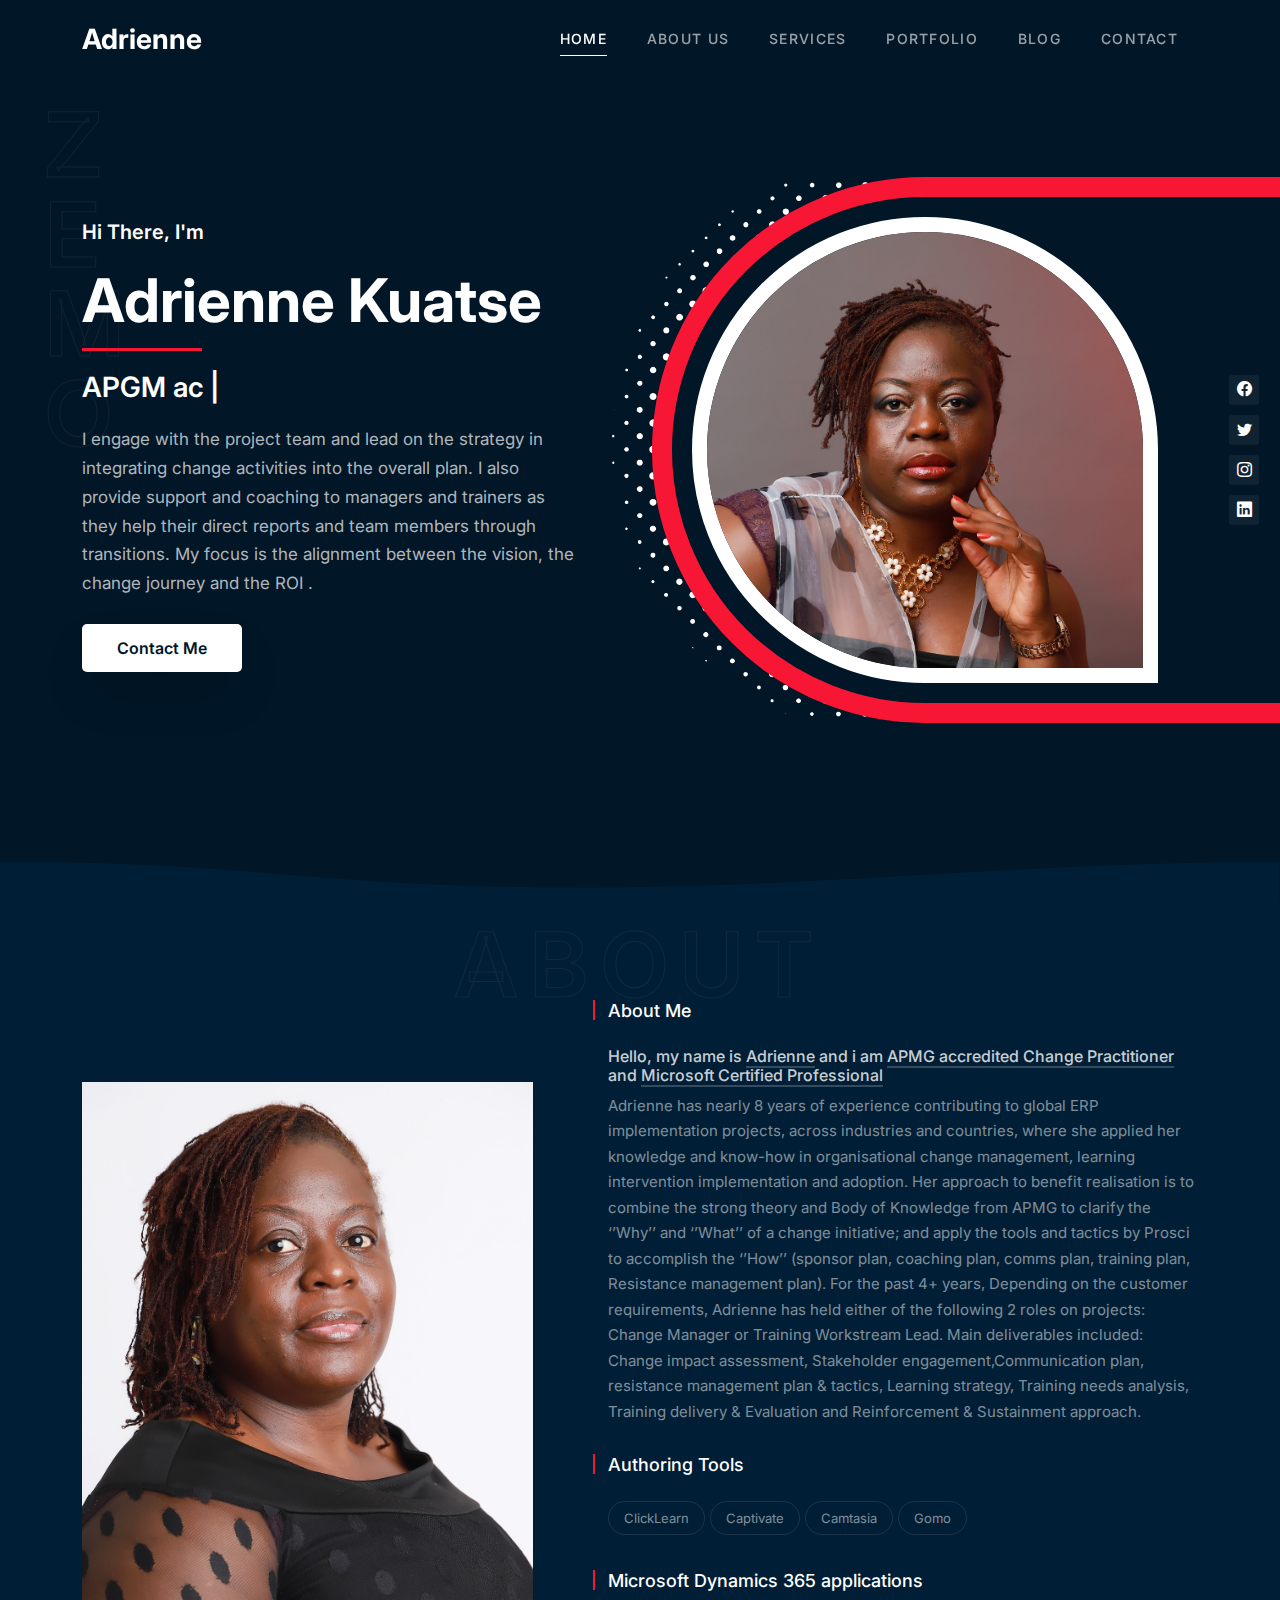
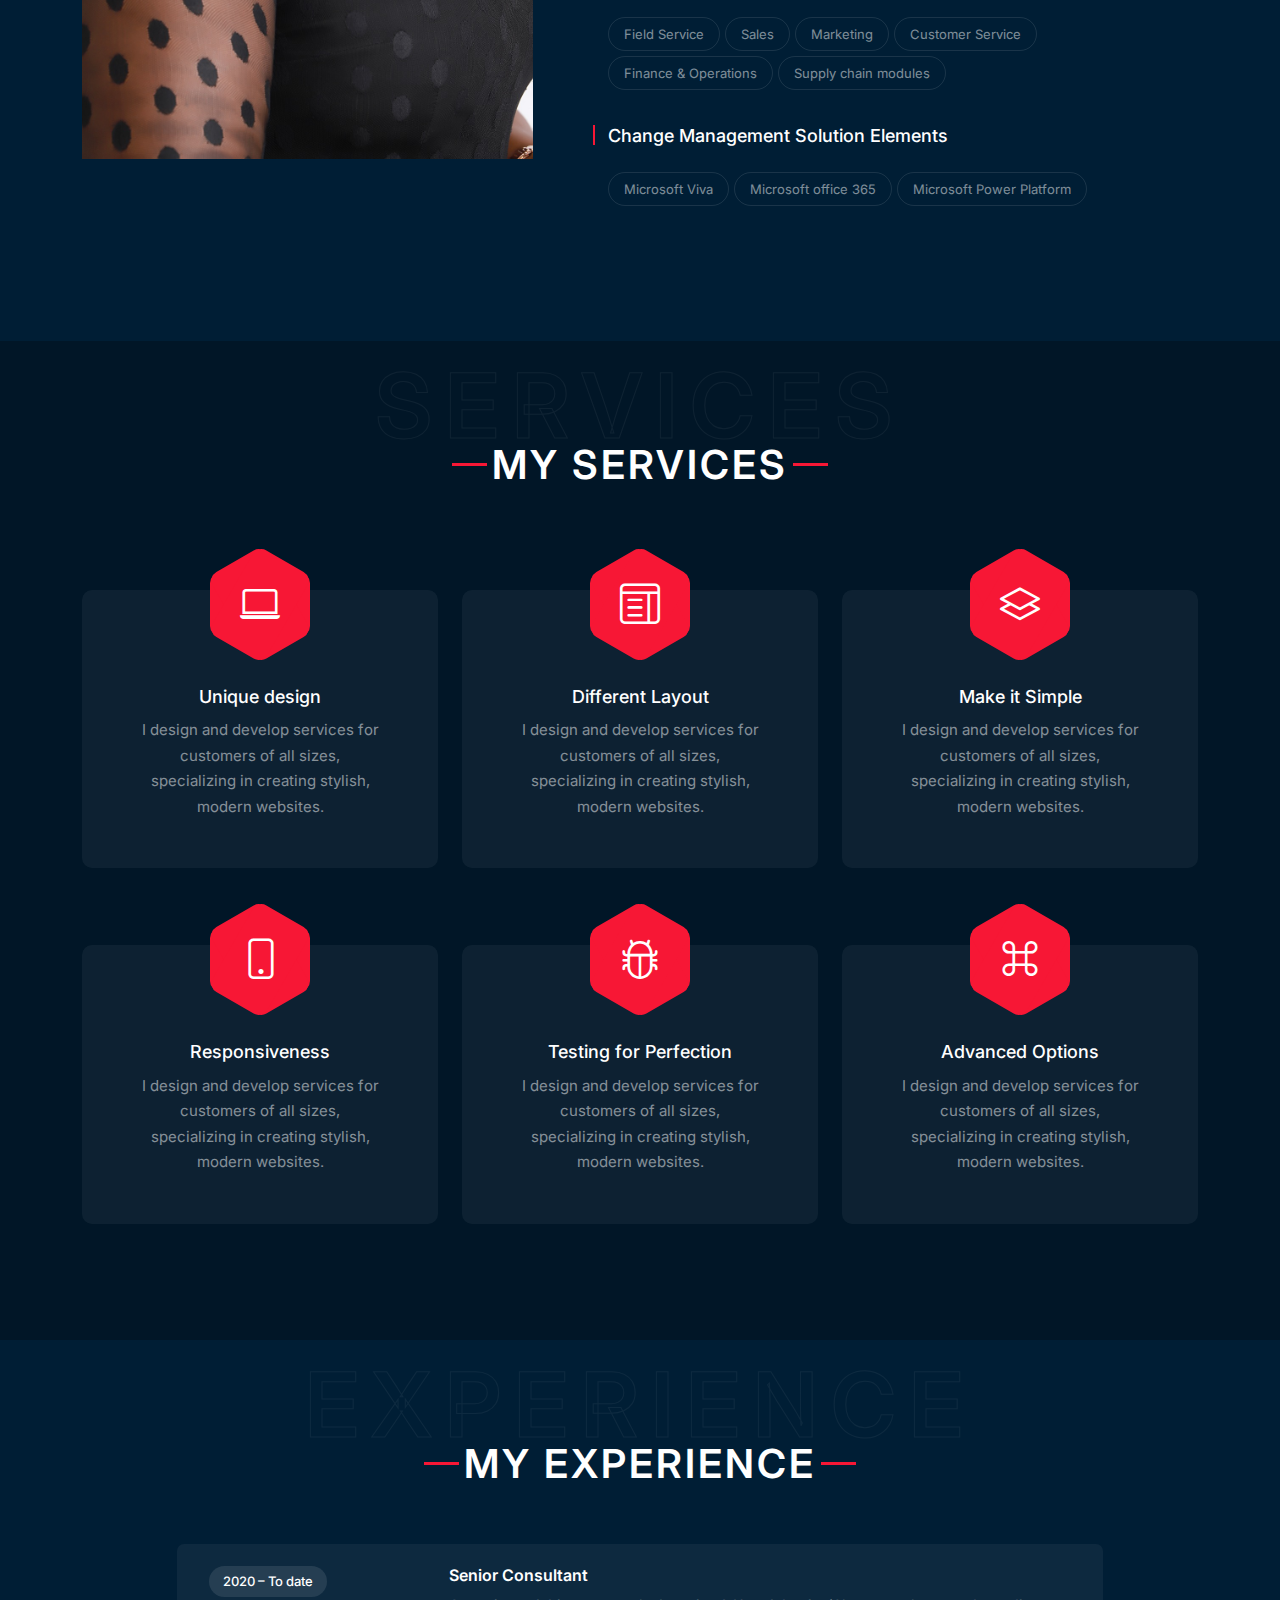
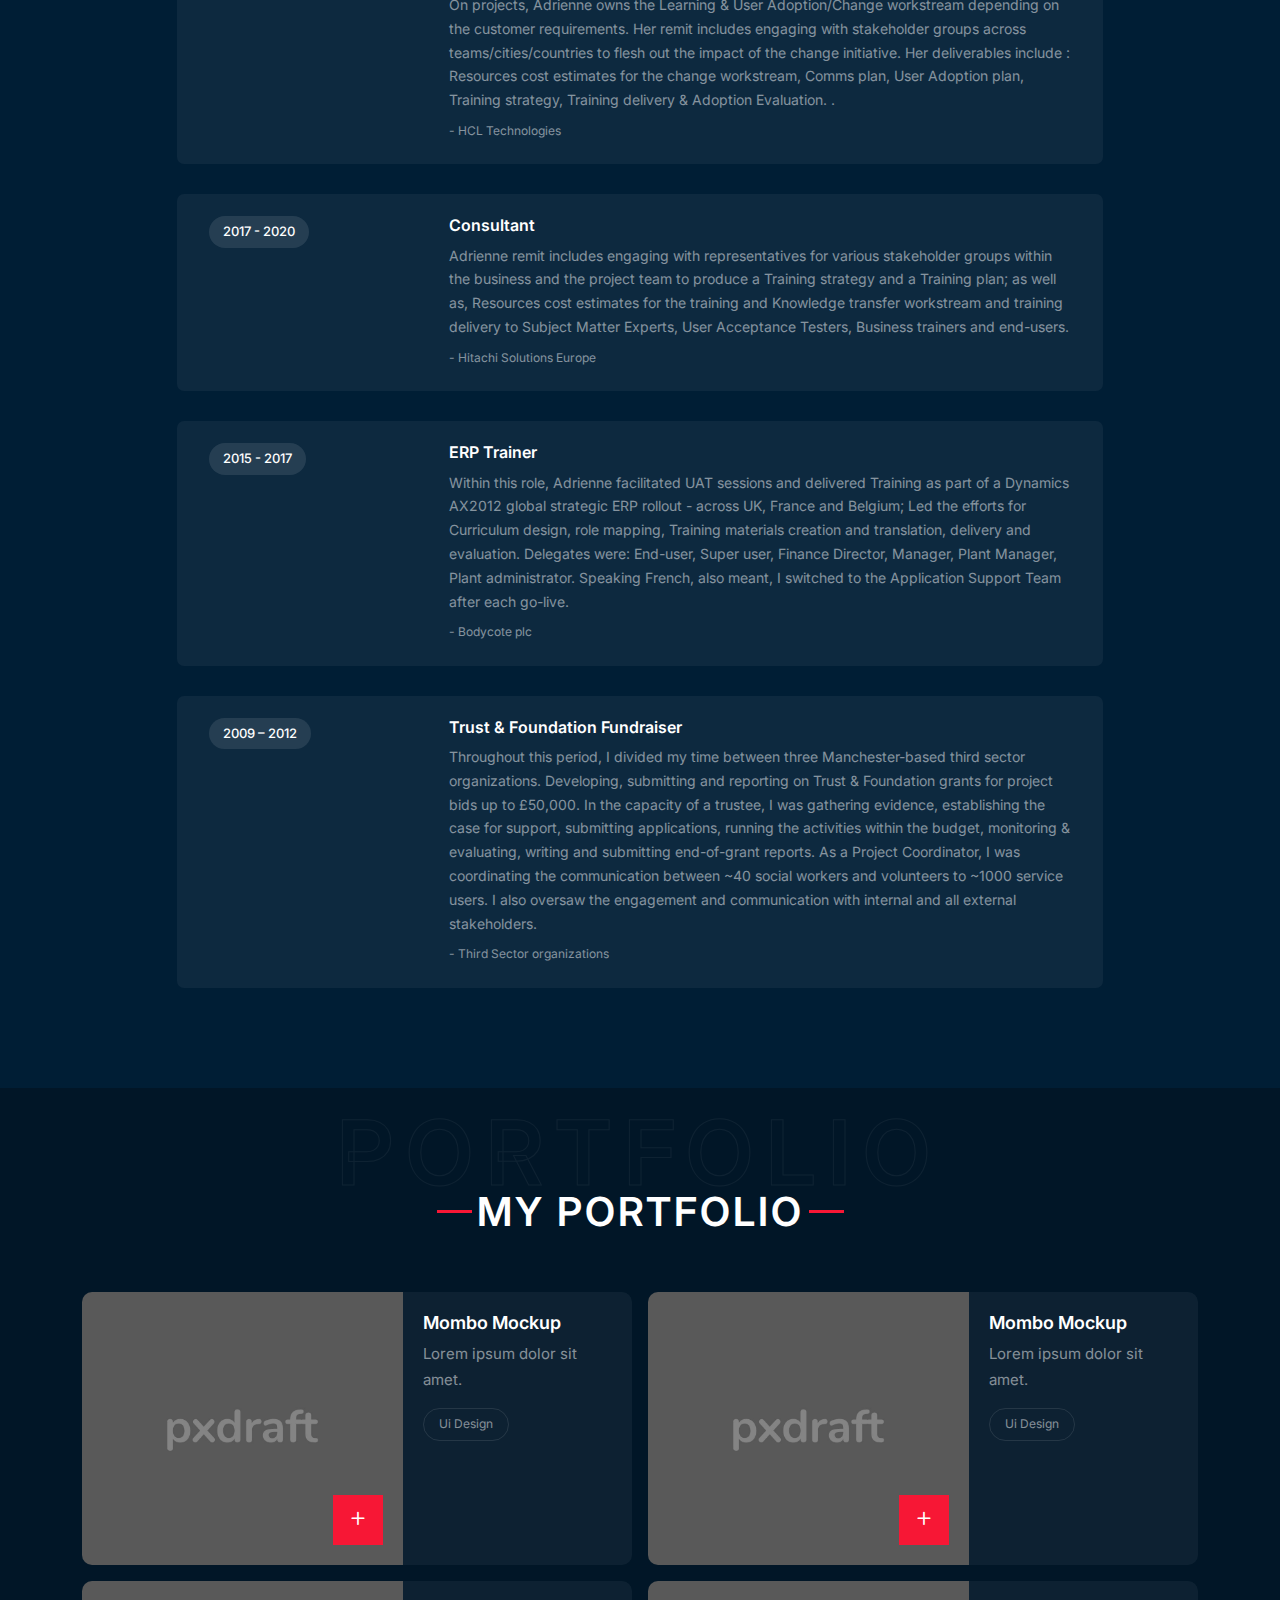
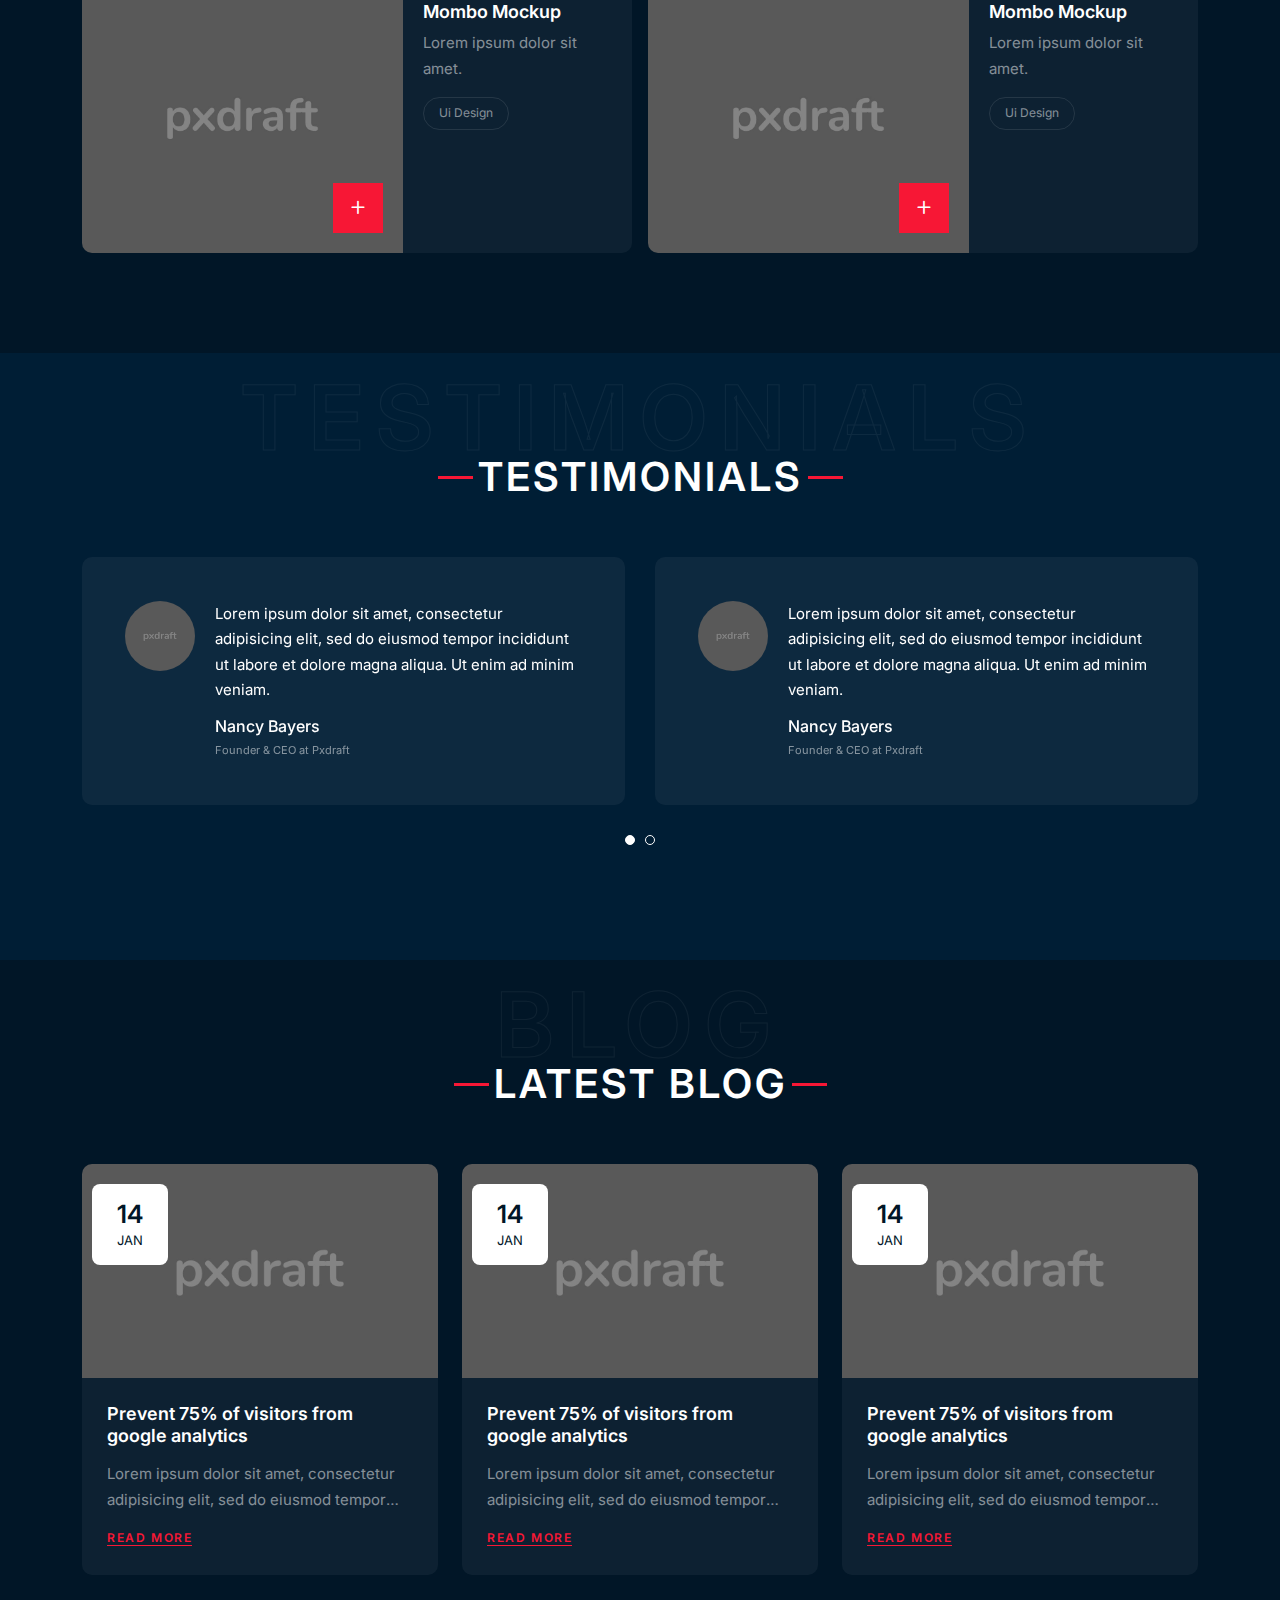
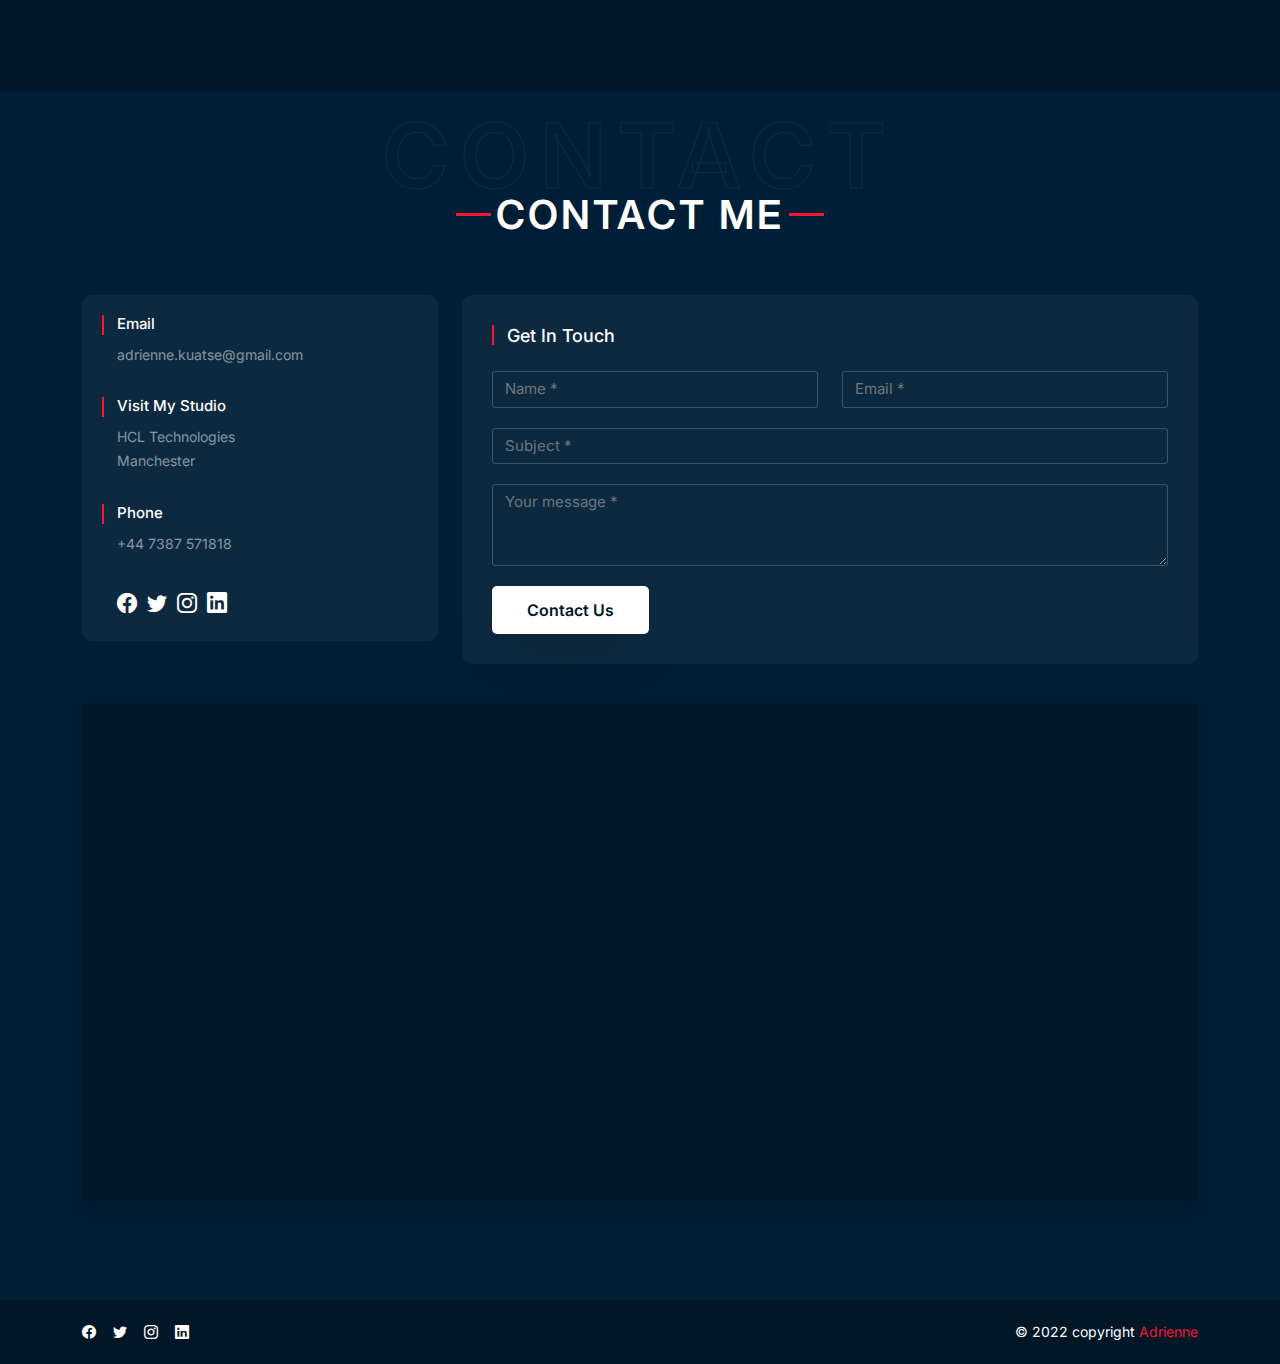
==== commit 60a6a1cf: "insering html and design files" ====
--- a/index.html
+++ b/index.html
@@ -89,7 +89,7 @@
                                 alignment between the vision, the change journey and the ROI
                                 .</p>
                             <div class="btn-bar">
-                                <a class="px-btn px-btn-white" href="#">Contact Me</a>
+                                <a class="px-btn px-btn-white " data-scroll-nav="5" href="#contactus">Contact Me</a>
                             </div>
                         </div>
                     </div>
@@ -672,19 +672,19 @@
                                 <div class="sm-title">
                                     <h3>Email</h3>
                                 </div>
-                                <p>info@domainname.com<br />support@domain.com</p>
+                                <p>adrienne.kuatse@gmail.com<br /></p>
                             </div>
                             <div class="contact-name">
                                 <div class="sm-title">
                                     <h3>Visit My Studio</h3>
                                 </div>
-                                <p>Warnwe Park Streetperrine, <br>FL 33157 New York City</p>
+                                <p>HCL Technologies<br>Manchester</p>
                             </div>
                             <div class="contact-name">
                                 <div class="sm-title">
                                     <h3>Phone</h3>
                                 </div>
-                                <p>+01 123 654 8096</p>
+                                <p>+44 7387 571818</p>
                             </div>
                             <div class="social-share nav">
                                 <a href="#">
@@ -751,8 +751,9 @@
                         <div class="p-3 dark-bg shadow grayscale">
                             <div class="ratio ratio-21x9">
                                 <iframe
-                                    src="https://www.google.com/maps/embed?pb=!1m14!1m8!1m3!1d3151.840107317064!2d144.955925!3d-37.817214!3m2!1i1024!2i768!4f13.1!3m3!1m2!1s0x0%3A0xb6899234e561db11!2sEnvato!5e0!3m2!1sen!2sin!4v1520156366883"
-                                    allowfullscreen=""></iframe>
+                                    src="https://www.google.com/maps/embed?pb=!1m18!1m12!1m3!1d2432789.113614325!2d-4.465877607708796!3d53.45468653773301!2m3!1f0!2f0!3f0!3m2!1i1024!2i768!4f13.1!3m3!1m2!1s0x48761cb29619a545%3A0xd77f571285e737b6!2sHCL%20Technologies!5e0!3m2!1sfr!2scm!4v1662393316038!5m2!1sfr!2scm"
+                                    width="600" height="450" style="border:0;" allowfullscreen="" loading="lazy"
+                                    referrerpolicy="no-referrer-when-downgrade"></iframe>
                             </div>
                         </div>
                     </div>
@@ -782,7 +783,7 @@
                     </div>
                 </div>
                 <div class="col-md-6 my-2 text-center text-md-end">
-                    <p>© 2021 copyright <a href="pxdraft.com">pxdraft</a> </p>
+                    <p>© 2022 copyright <a href="pxdraft.com">Adrienne</a> </p>
                 </div>
             </div>
         </div>
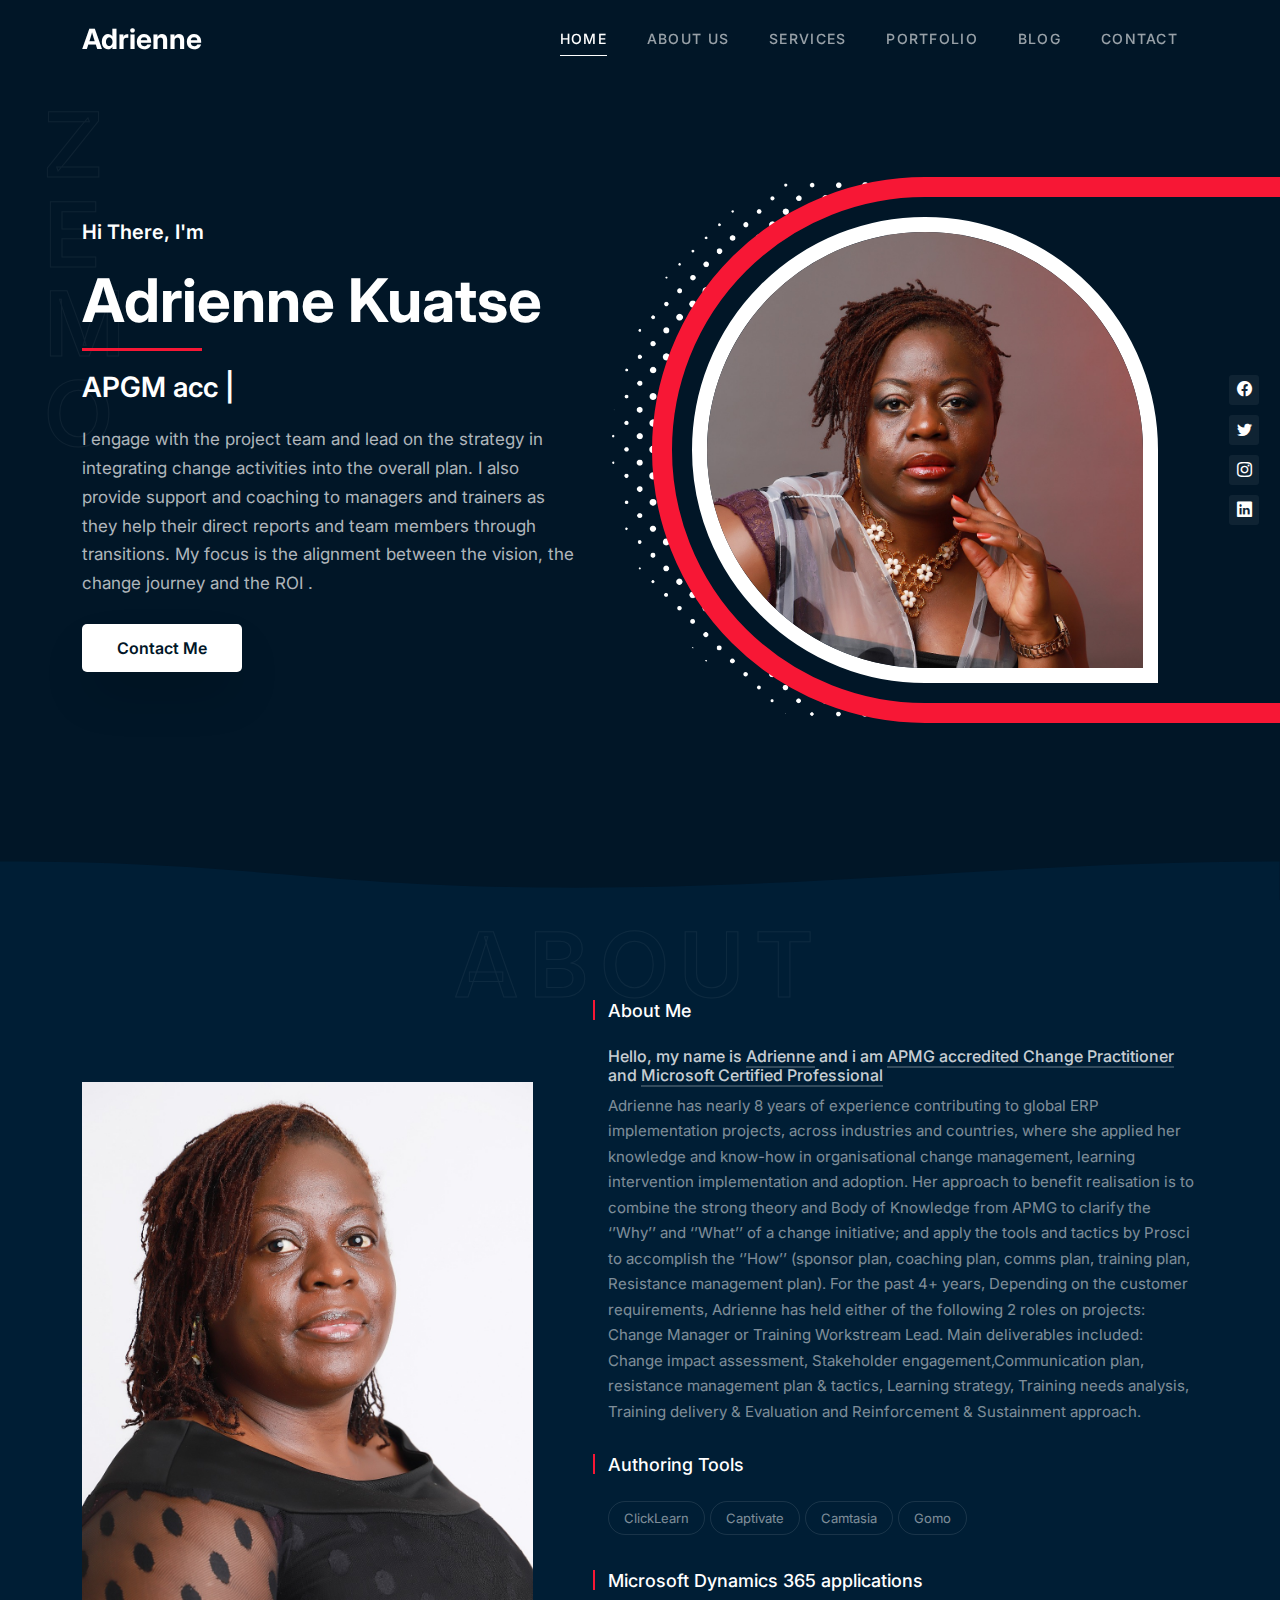
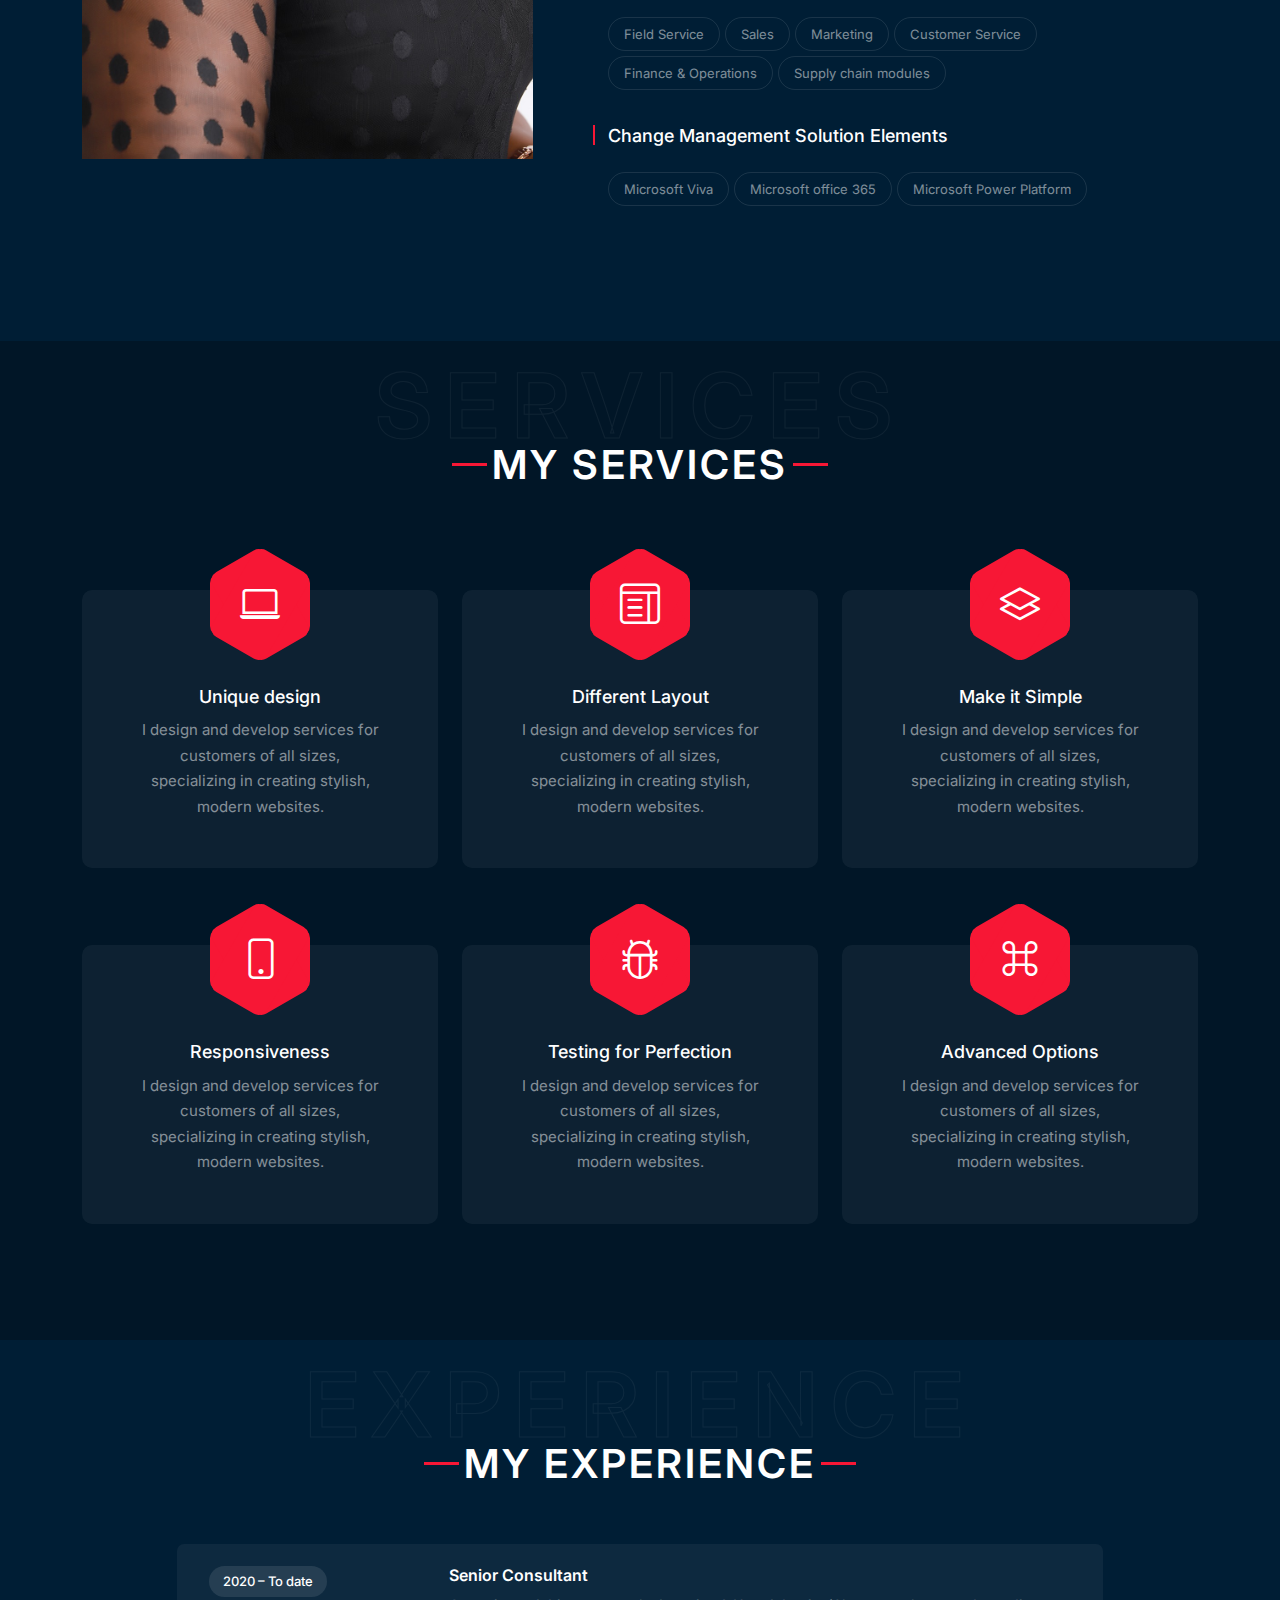
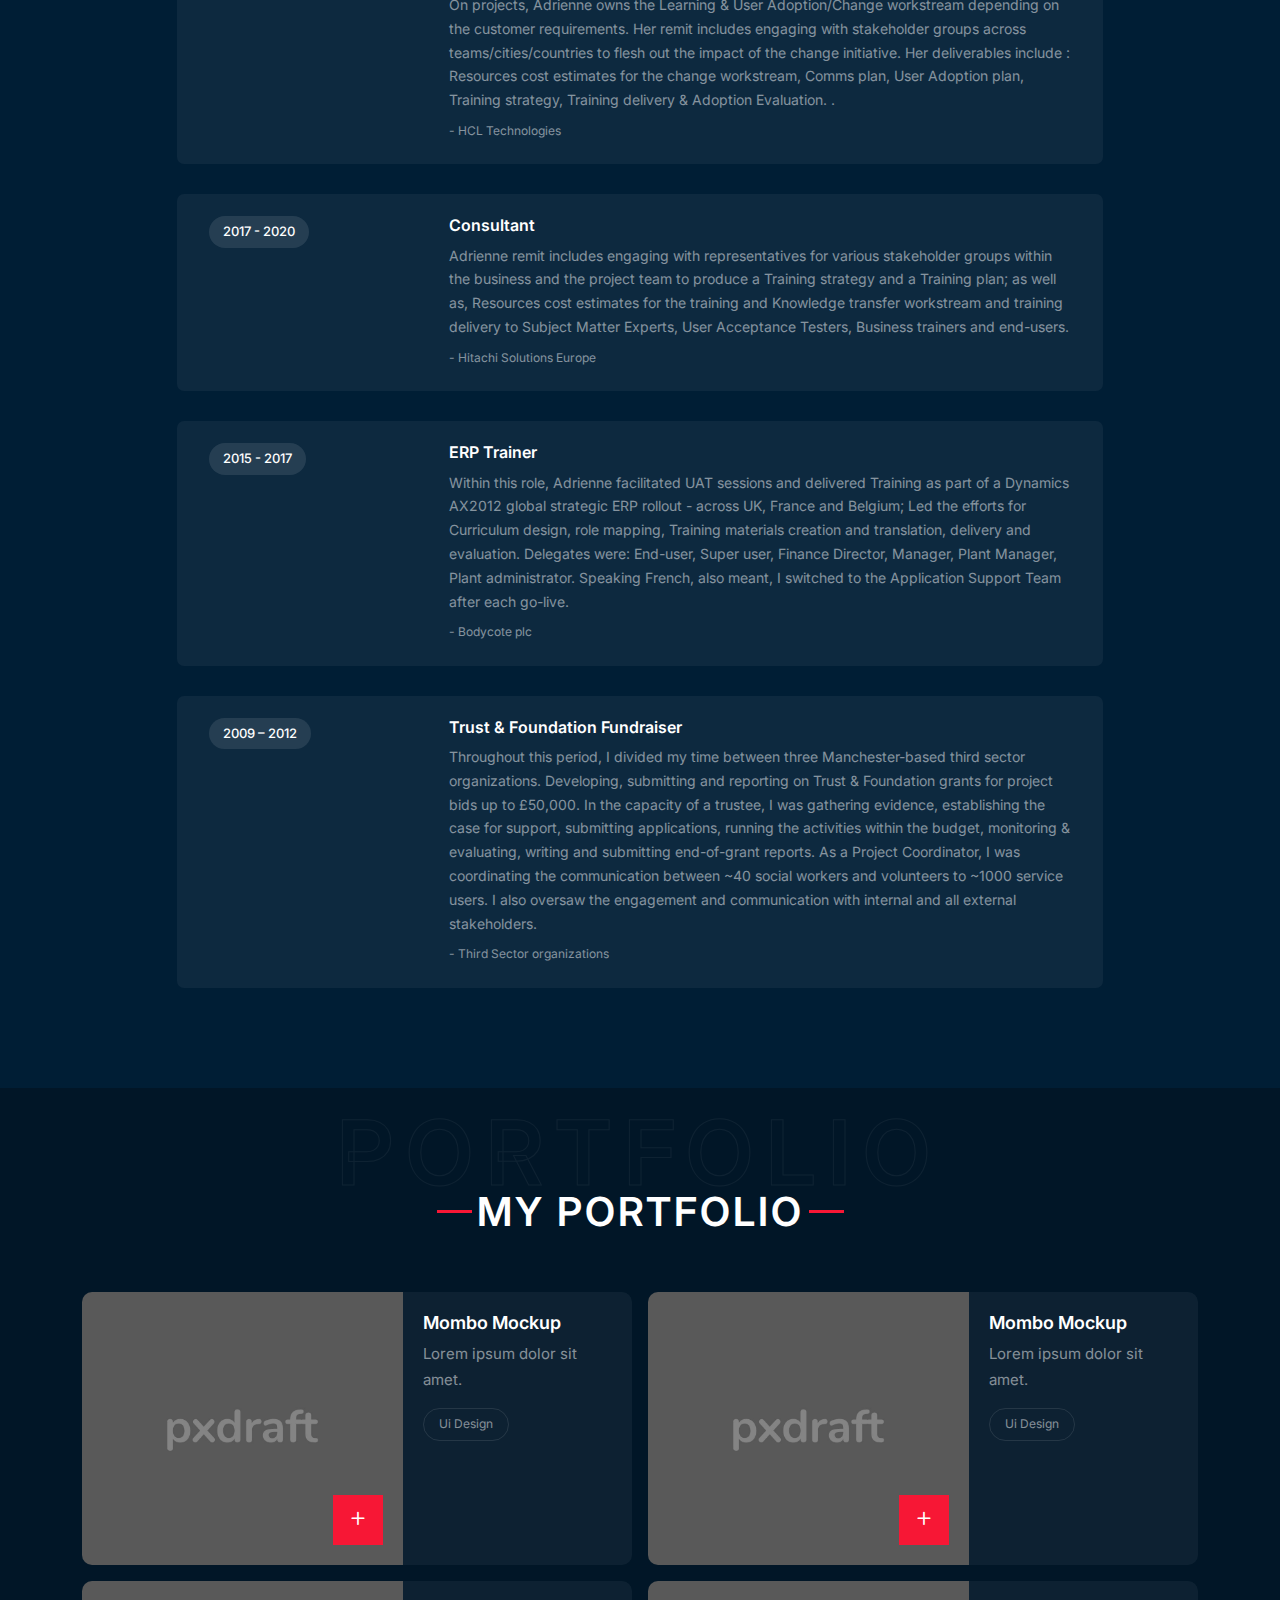
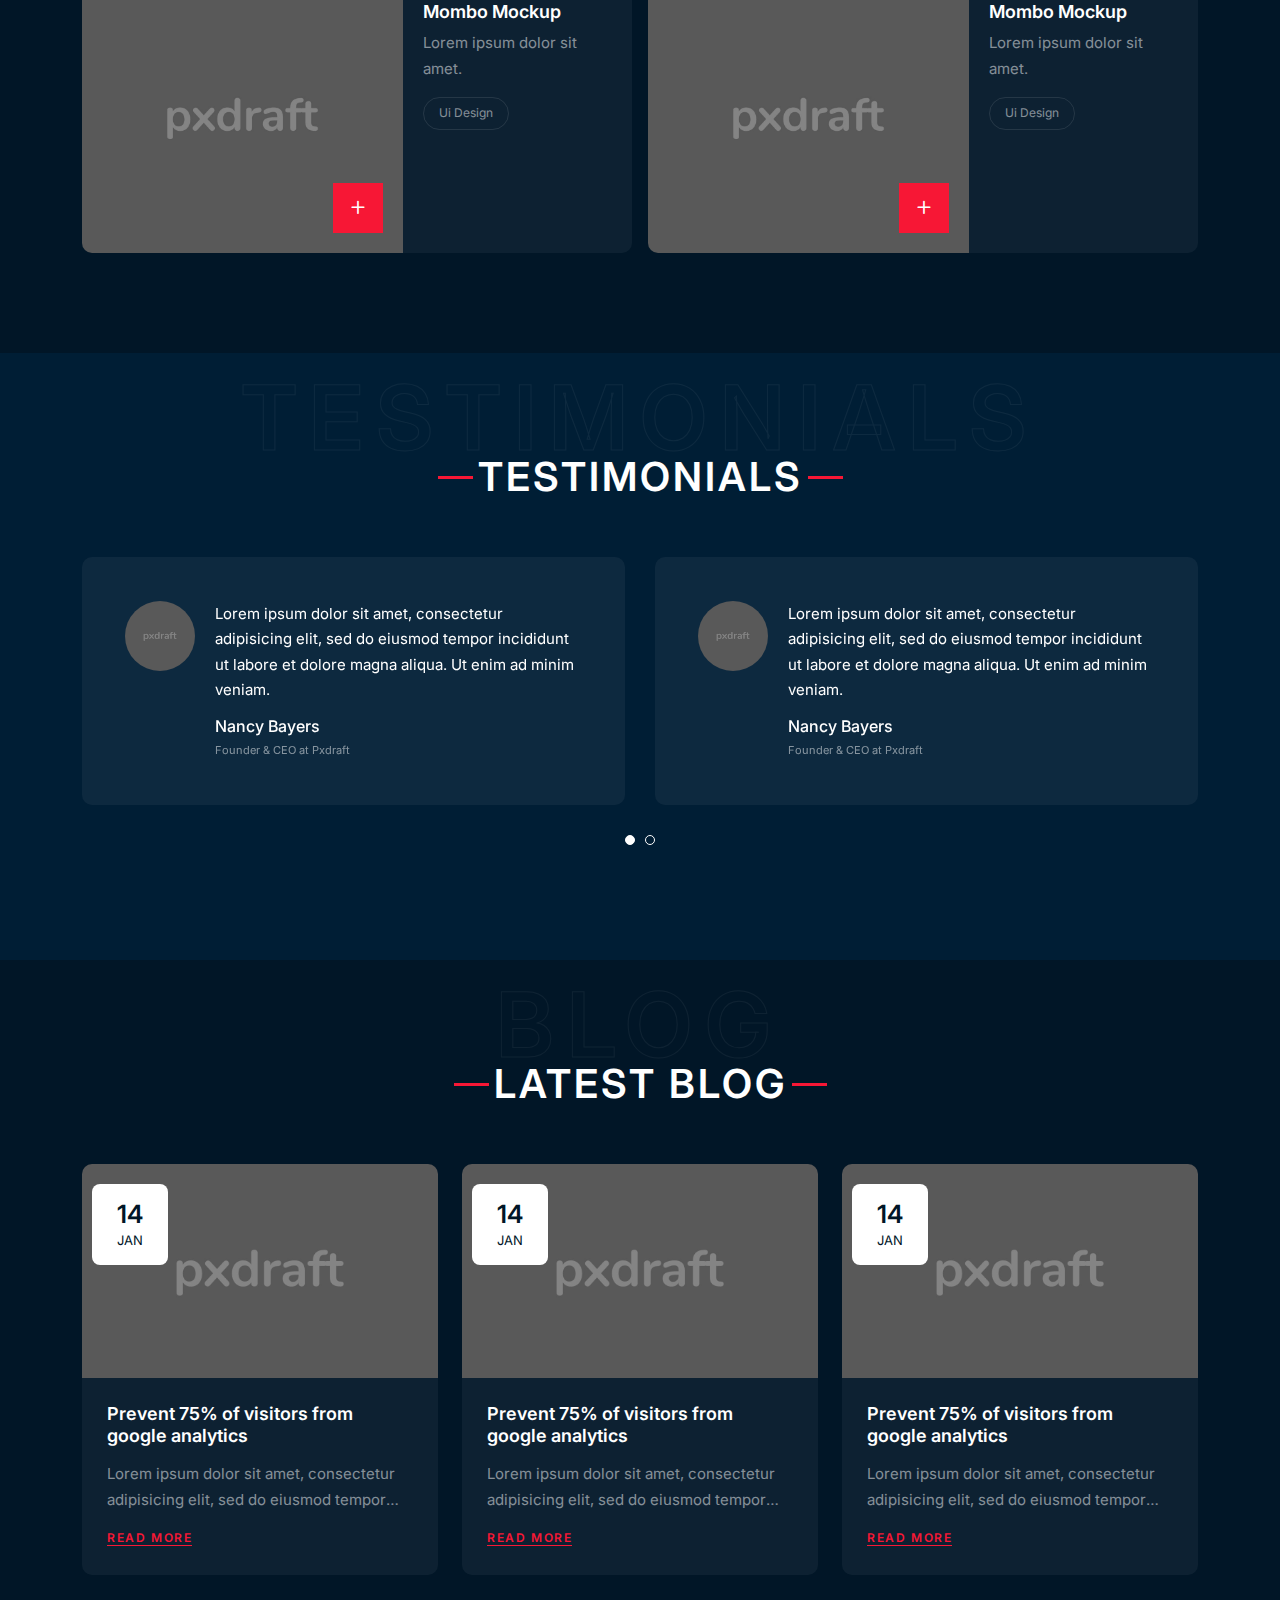
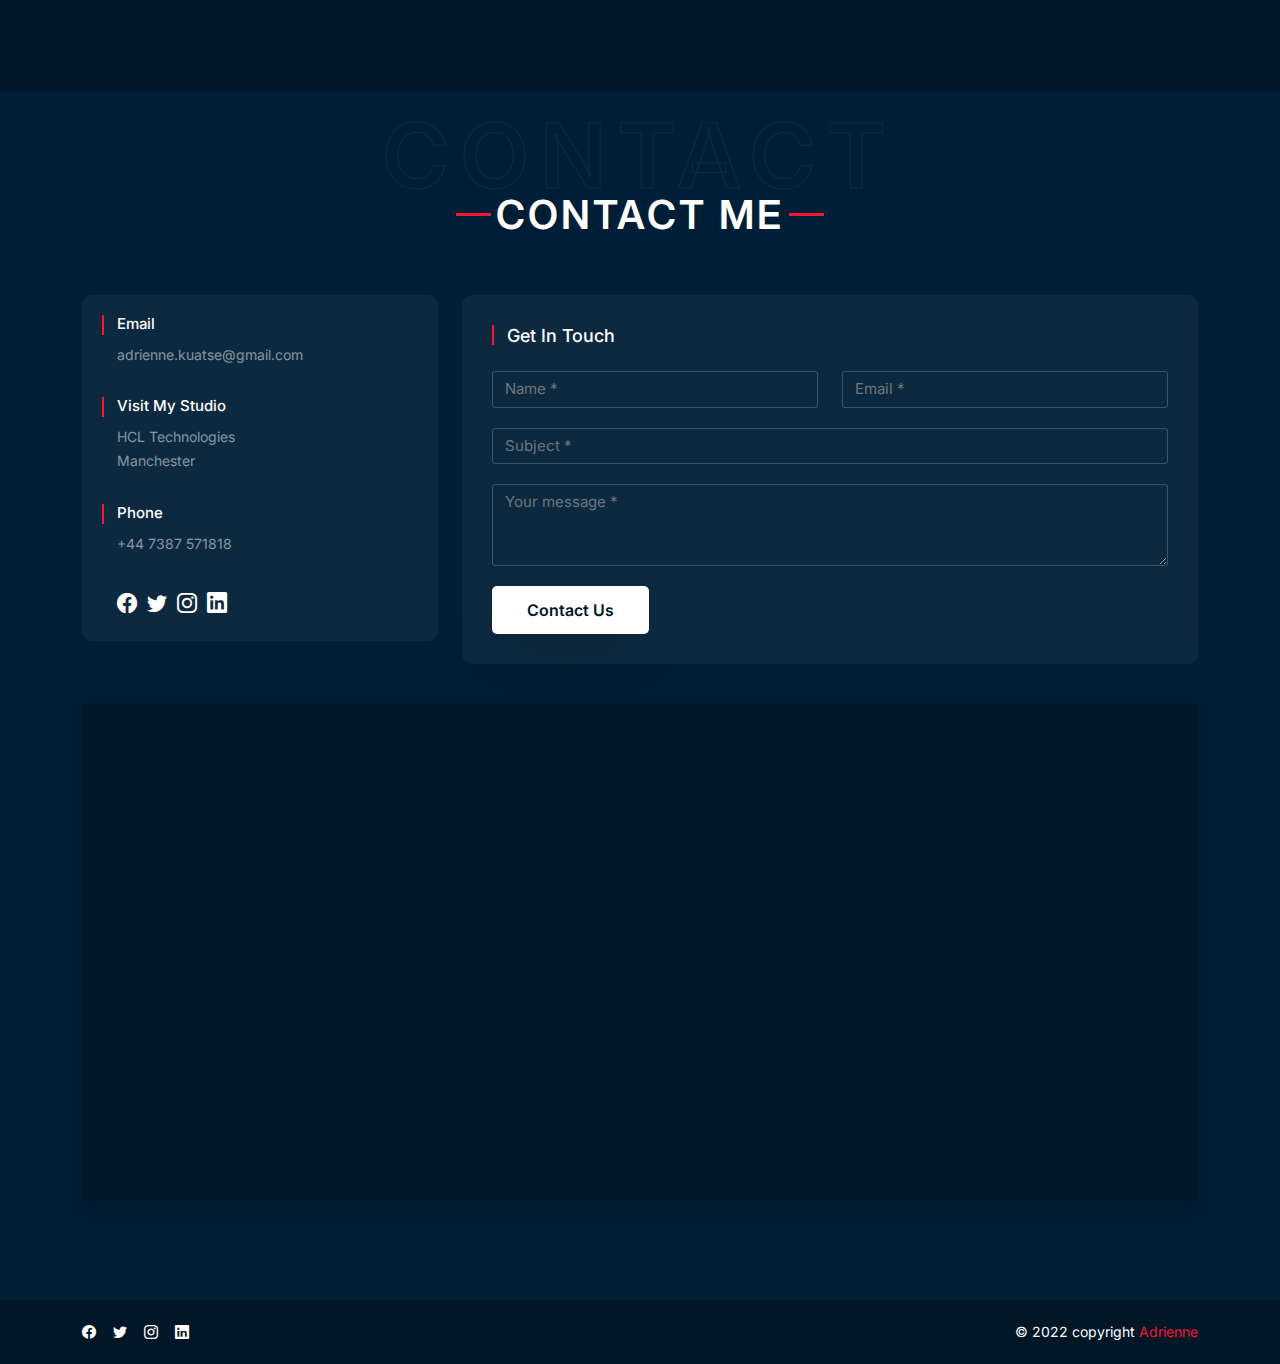
==== commit 99615917: "updating google map for localization" ====
--- a/index.html
+++ b/index.html
@@ -751,7 +751,7 @@
                         <div class="p-3 dark-bg shadow grayscale">
                             <div class="ratio ratio-21x9">
                                 <iframe
-                                    src="https://www.google.com/maps/embed?pb=!1m18!1m12!1m3!1d2432789.113614325!2d-4.465877607708796!3d53.45468653773301!2m3!1f0!2f0!3f0!3m2!1i1024!2i768!4f13.1!3m3!1m2!1s0x48761cb29619a545%3A0xd77f571285e737b6!2sHCL%20Technologies!5e0!3m2!1sfr!2scm!4v1662393316038!5m2!1sfr!2scm"
+                                    src="https://www.google.com/maps/embed?pb=!1m18!1m12!1m3!1d293.6123110697608!2d-0.08159945916559545!3d51.51638468068899!2m3!1f0!2f0!3f0!3m2!1i1024!2i768!4f13.1!3m3!1m2!1s0x48761cb29619a545%3A0xd77f571285e737b6!2sHCL%20Technologies!5e0!3m2!1sfr!2scm!4v1662469272019!5m2!1sfr!2scm"
                                     width="600" height="450" style="border:0;" allowfullscreen="" loading="lazy"
                                     referrerpolicy="no-referrer-when-downgrade"></iframe>
                             </div>
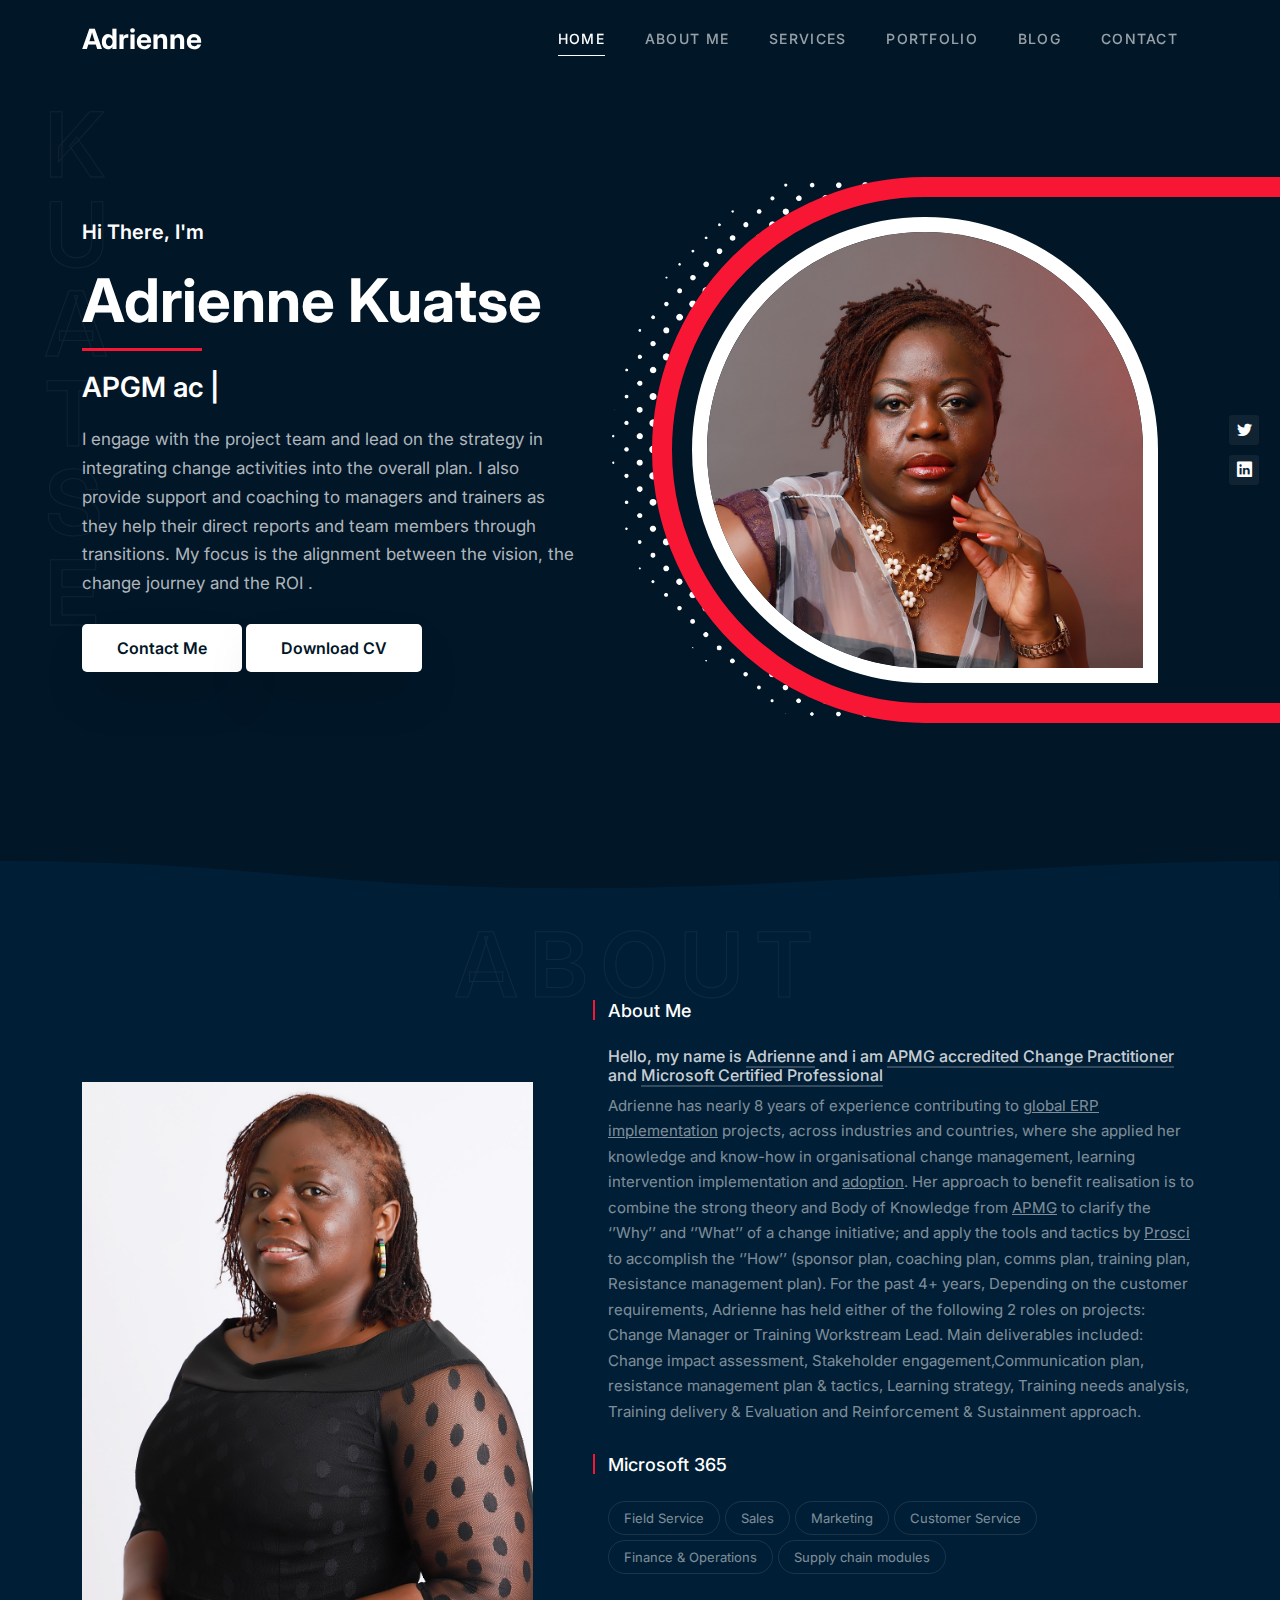
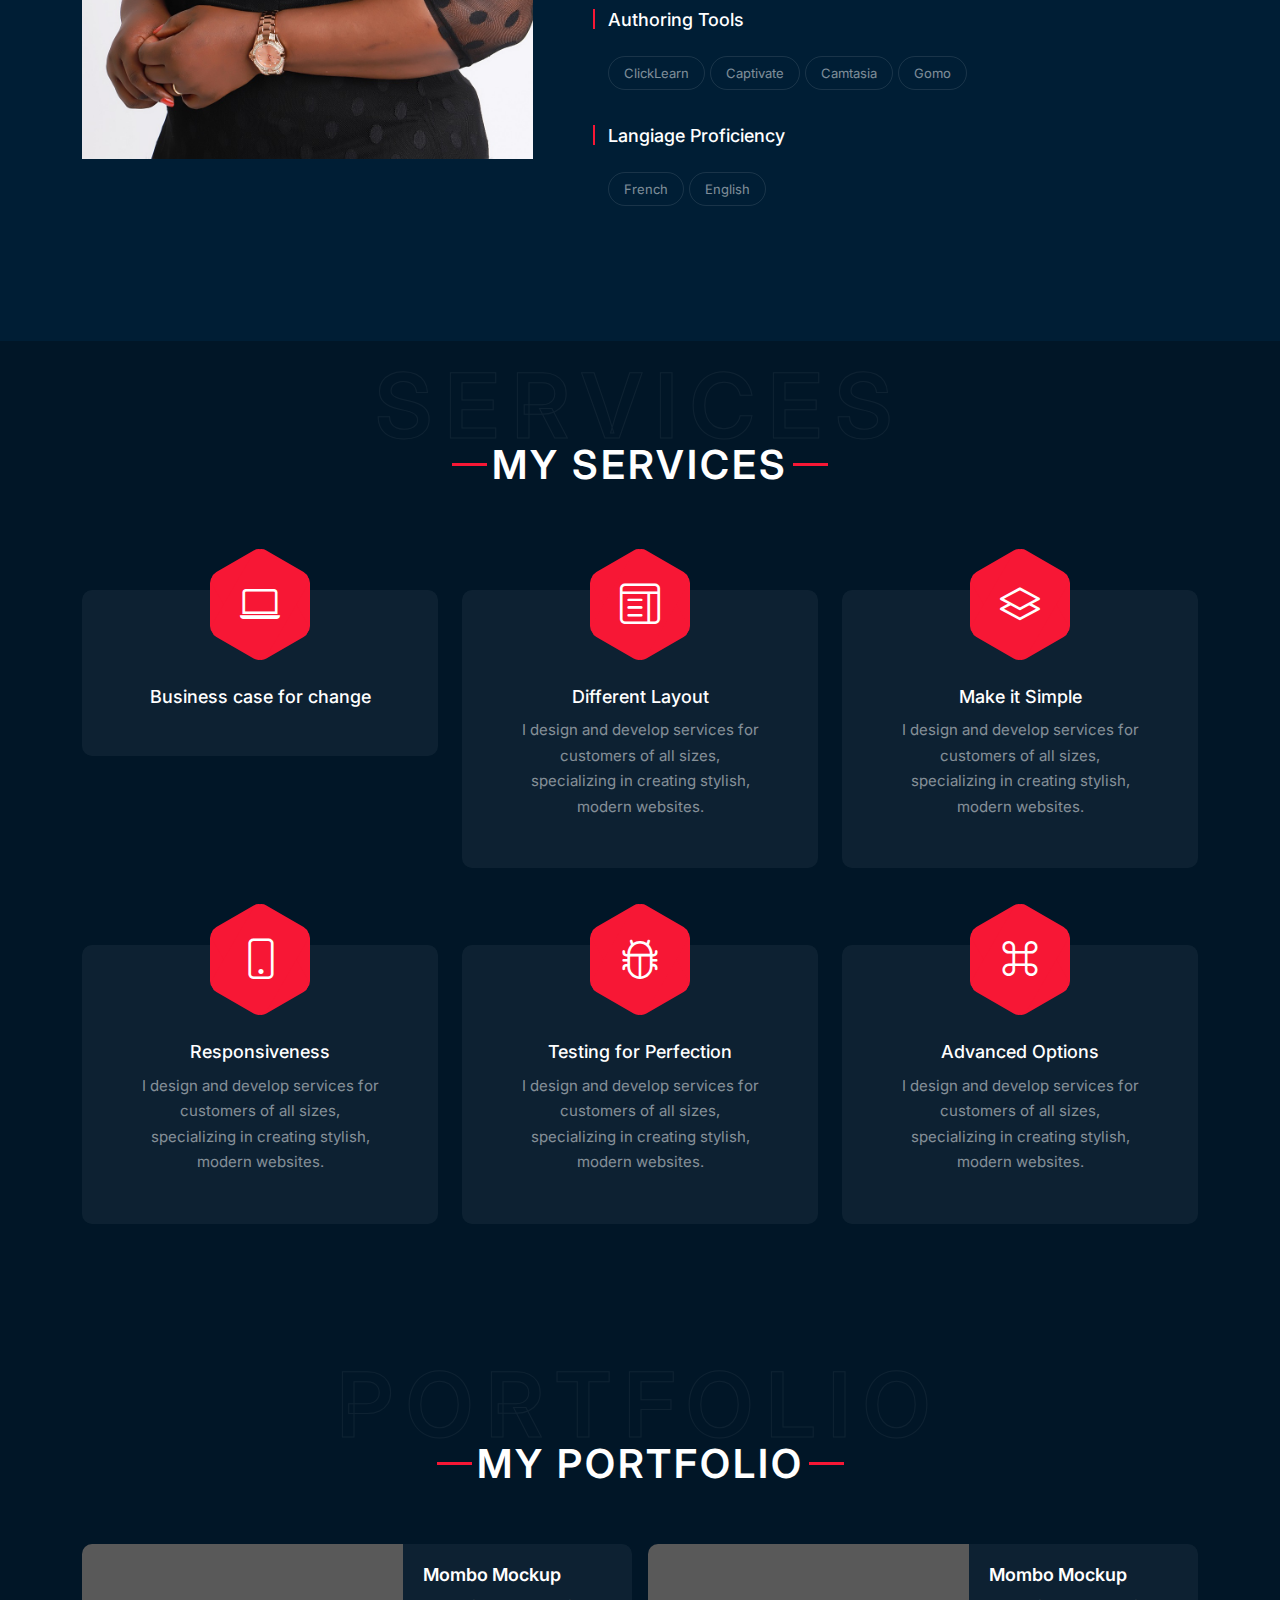
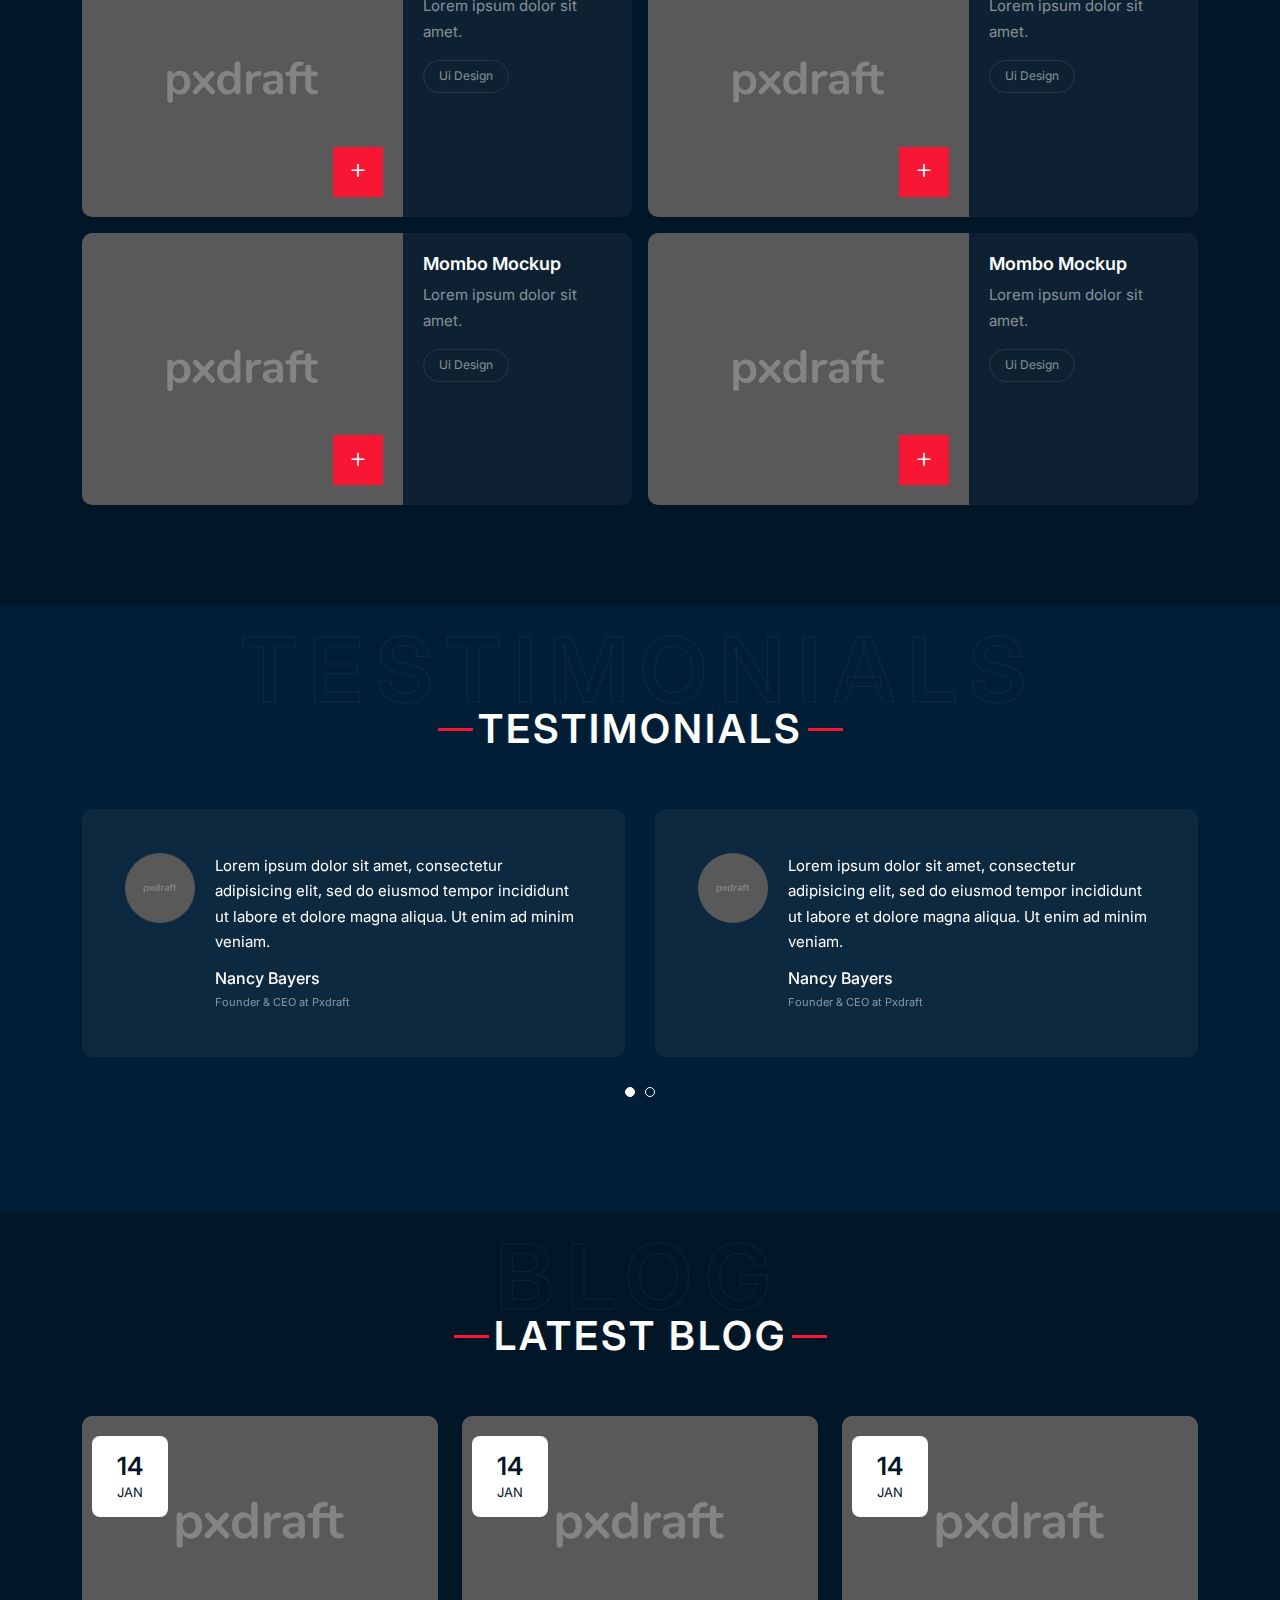
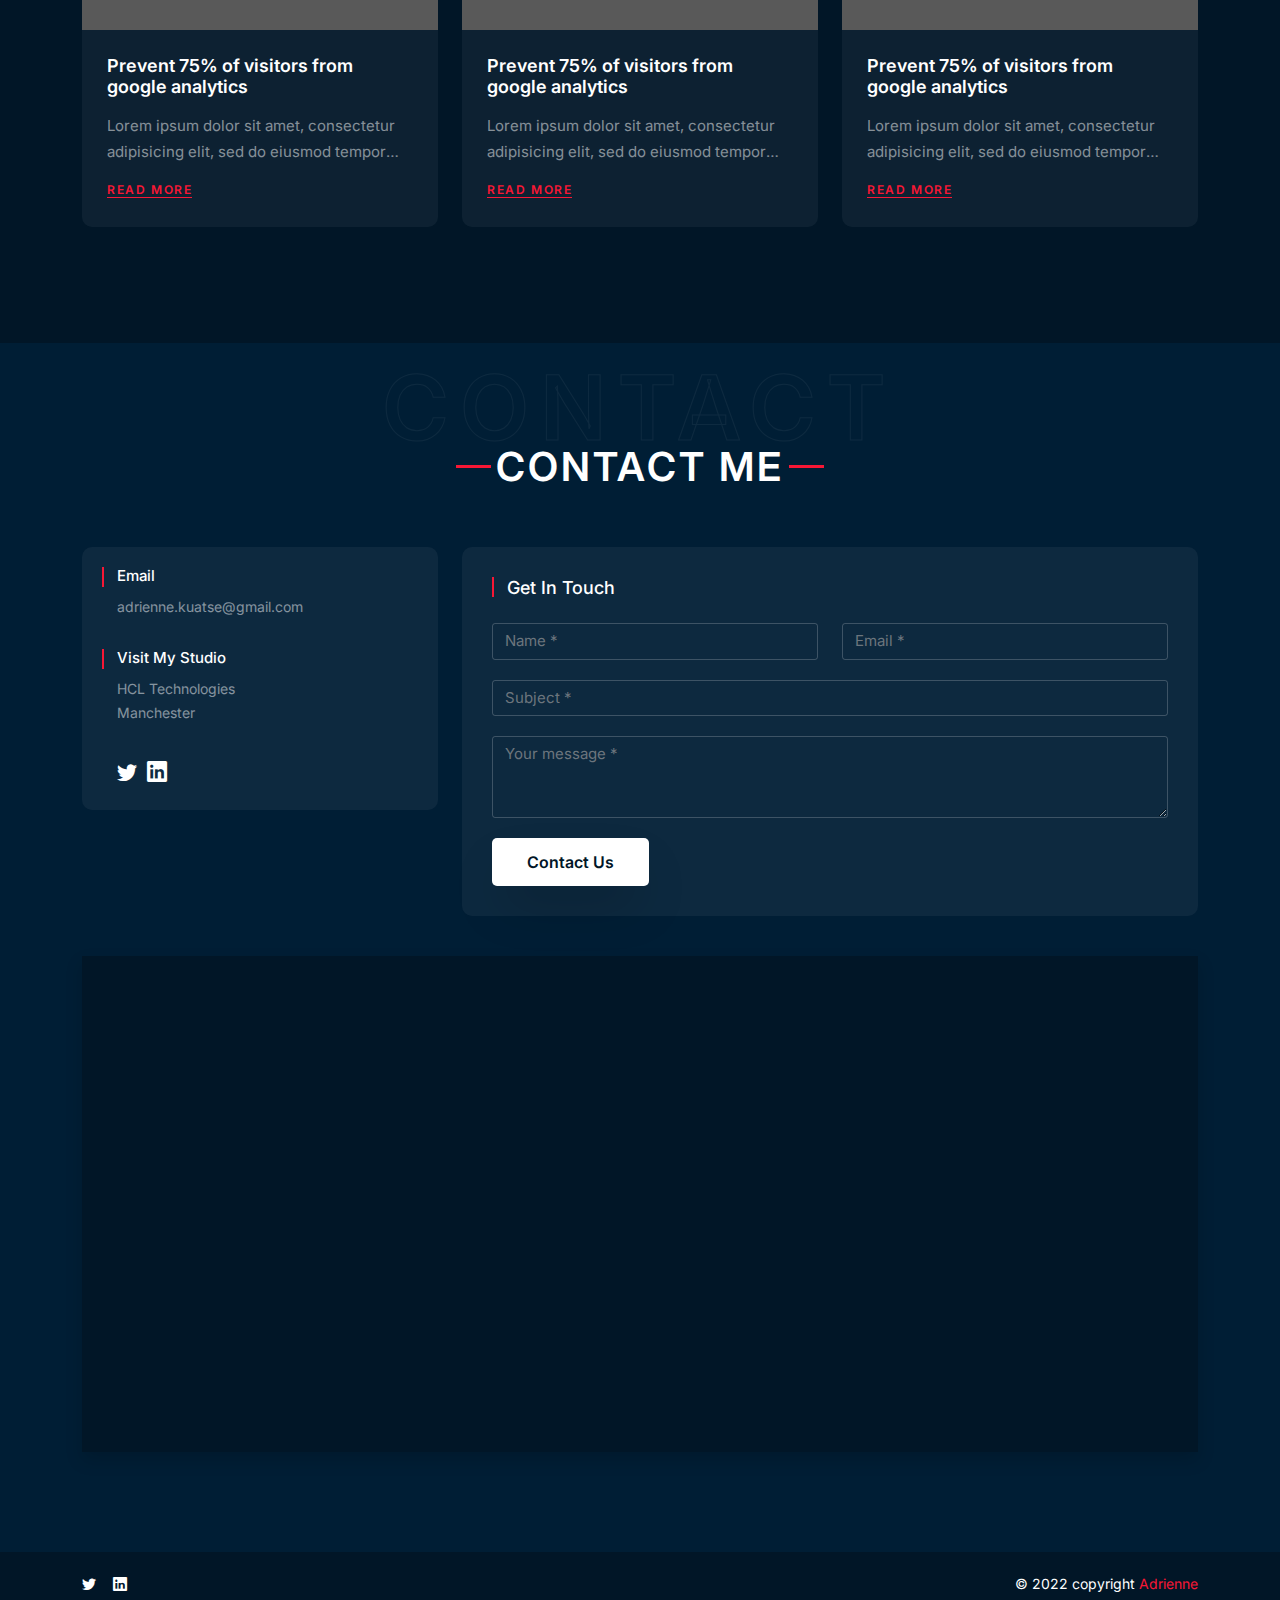
==== commit c3f8653b: "adding some modifications on the main and about section" ====
--- a/index.html
+++ b/index.html
@@ -44,7 +44,7 @@
                 <div class="collapse navbar-collapse justify-content-end" id="navbar-collapse-toggle">
                     <ul class="navbar-nav ml-auto">
                         <li><a class="nav-link" data-scroll-nav="0" href="#home"><span>Home</span></a></li>
-                        <li><a class="nav-link" data-scroll-nav="1" href="#about"><span>About Us</span></a></li>
+                        <li><a class="nav-link" data-scroll-nav="1" href="#about"><span>About Me</span></a></li>
                         <li><a class="nav-link" data-scroll-nav="2" href="#services"><span>Services</span></a></li>
                         <li><a class="nav-link" data-scroll-nav="3" href="#work"><span>Portfolio</span></a></li>
                         <li><a class="nav-link" data-scroll-nav="4" href="#blog"><span>Blog</span></a></li>
@@ -61,20 +61,14 @@
         <section id="home" data-scroll-index="0" class="home-banner">
             <div class="social-share nav d-none d-lg-flex">
                 <a href="#">
-                    <i class="bi bi-facebook"></i>
-                </a>
-                <a href="#">
                     <i class="bi bi-twitter"></i>
-                </a>
-                <a href="#">
-                    <i class="bi bi-instagram"></i>
                 </a>
                 <a href="#">
                     <i class="bi bi-linkedin"></i>
                 </a>
             </div>
             <div class="placeholder">
-                <h5>Z<br />e<br />m<br />o</h5>
+                <h5>K<br />U<br />A<br />T<br />S<br />E</h5>
             </div>
             <div class="container">
                 <div class="row min-vh-100 align-items-center">
@@ -90,6 +84,7 @@
                                 .</p>
                             <div class="btn-bar">
                                 <a class="px-btn px-btn-white " data-scroll-nav="5" href="#contactus">Contact Me</a>
+                                <a class="px-btn px-btn-white "  href="static/img/Adrienne Kuatse.pdf">Download CV</a>
                             </div>
                         </div>
                     </div>
@@ -130,12 +125,12 @@
                             <h6>Hello, my name is <span>Adrienne</span> and i am <span>APMG accredited Change
                                     Practitioner </span> and <span>Microsoft Certified Professional
                                 </span></h6>
-                            <p> Adrienne has nearly 8 years of experience contributing to global ERP implementation
+                            <p> Adrienne has nearly 8 years of experience contributing to <u>global ERP implementation</u>
                                 projects, across industries and countries, where she applied her knowledge and know-how
-                                in organisational change management, learning intervention implementation and adoption.
+                                in organisational change management, learning intervention implementation and <U>adoption</U>.
                                 Her approach to benefit realisation is to combine the strong theory and Body of
-                                Knowledge from APMG to clarify the ‘’Why’’ and ‘’What’’ of a change initiative; and
-                                apply the tools and tactics by Prosci to accomplish the ‘’How’’ (sponsor plan, coaching
+                                Knowledge from <u>APMG</u> to clarify the ‘’Why’’ and ‘’What’’ of a change initiative; and
+                                apply the tools and tactics by <u>Prosci</u> to accomplish the ‘’How’’ (sponsor plan, coaching
                                 plan, comms plan, training plan, Resistance management plan). For the past 4+ years,
                                 Depending on the customer requirements, Adrienne has held either of the following 2
                                 roles on projects: Change Manager or Training Workstream Lead. Main deliverables
@@ -147,18 +142,7 @@
                         </div>
                         <div class="about-row tag-text">
                             <div class="sm-title">
-                                <h3>Authoring Tools</h3>
-                            </div>
-                            <div class="nav">
-                                <span>ClickLearn</span>
-                                <span> Captivate</span>
-                                <span>Camtasia</span>
-                                <span>Gomo</span>
-                            </div>
-                        </div>
-                        <div class="about-row tag-text">
-                            <div class="sm-title">
-                                <h3>Microsoft Dynamics 365 applications</h3>
+                                <h3>Microsoft 365 </h3>
                             </div>
                             <div class="nav">
                                 <span>Field Service</span>
@@ -171,6 +155,27 @@
                         </div>
                         <div class="about-row tag-text">
                             <div class="sm-title">
+                                <h3>Authoring Tools</h3>
+                            </div>
+                            <div class="nav">
+                                <span>ClickLearn</span>
+                                <span> Captivate</span>
+                                <span>Camtasia</span>
+                                <span>Gomo</span>
+                            </div>
+                        </div>
+                        <div class="about-row tag-text">
+                            <div class="sm-title">
+                                <h3>Langiage Proficiency</h3>
+                            </div>
+                            <div class="nav">
+                                <span>French</span>
+                                <span> English</span>
+                            </div>
+                        </div>
+                        
+                        <!-- <div class="about-row tag-text">
+                            <div class="sm-title">
                                 <h3>Change Management Solution Elements</h3>
                             </div>
                             <div class="nav">
@@ -178,7 +183,7 @@
                                 <span>Microsoft office 365</span>
                                 <span>Microsoft Power Platform</span>
                             </div>
-                        </div>
+                        </div> -->
                         <!-- <div class="about-row progress-text">
                             <div class="sm-title">
                                 <h3></h3>
@@ -213,7 +218,7 @@
                     </div>
                     <div class="col-lg-5">
                         <div class="about-left">
-                            <img src="static/img/me4.jpeg" title="" alt="">
+                            <img src="static/img/me2.jpeg" title="" alt="">
                         </div>
                     </div>
                 </div>
@@ -241,9 +246,8 @@
                                 <i class="bi bi-laptop"></i>
                             </div>
                             <div class="feature-content">
-                                <h5>Unique design</h5>
-                                <p>I design and develop services for customers of all sizes, specializing in creating
-                                    stylish, modern websites.</p>
+                                <h5>Business case for change</h5>
+                                <p></p>
                             </div>
                         </div>
                     </div>
@@ -323,7 +327,7 @@
         </section>
         <!-- End Services -->
         <!-- Resume -->
-        <section class="section section-resume dark-bg-1">
+        <!-- <section class="section section-resume dark-bg-1">
             <div class="placeholder">
                 <h5>Experience</h5>
             </div>
@@ -412,7 +416,7 @@
                     </div>
                 </div>
             </div>
-        </section>
+        </section> -->
         <!-- End Resume -->
         <!-- Portfolio -->
         <section id="work" data-scroll-index="3" class="section portfolio-section">
@@ -680,21 +684,15 @@
                                 </div>
                                 <p>HCL Technologies<br>Manchester</p>
                             </div>
-                            <div class="contact-name">
+                            <!-- <div class="contact-name">
                                 <div class="sm-title">
                                     <h3>Phone</h3>
                                 </div>
                                 <p>+44 7387 571818</p>
-                            </div>
+                            </div> -->
                             <div class="social-share nav">
                                 <a href="#">
-                                    <i class="bi bi-facebook"></i>
-                                </a>
-                                <a href="#">
                                     <i class="bi bi-twitter"></i>
-                                </a>
-                                <a href="#">
-                                    <i class="bi bi-instagram"></i>
                                 </a>
                                 <a href="#">
                                     <i class="bi bi-linkedin"></i>
@@ -769,13 +767,7 @@
                 <div class="col-md-6 my-2">
                     <div class="nav justify-content-center justify-content-md-start">
                         <a href="#">
-                            <i class="bi bi-facebook"></i>
-                        </a>
-                        <a href="#">
                             <i class="bi bi-twitter"></i>
-                        </a>
-                        <a href="#">
-                            <i class="bi bi-instagram"></i>
                         </a>
                         <a href="#">
                             <i class="bi bi-linkedin"></i>
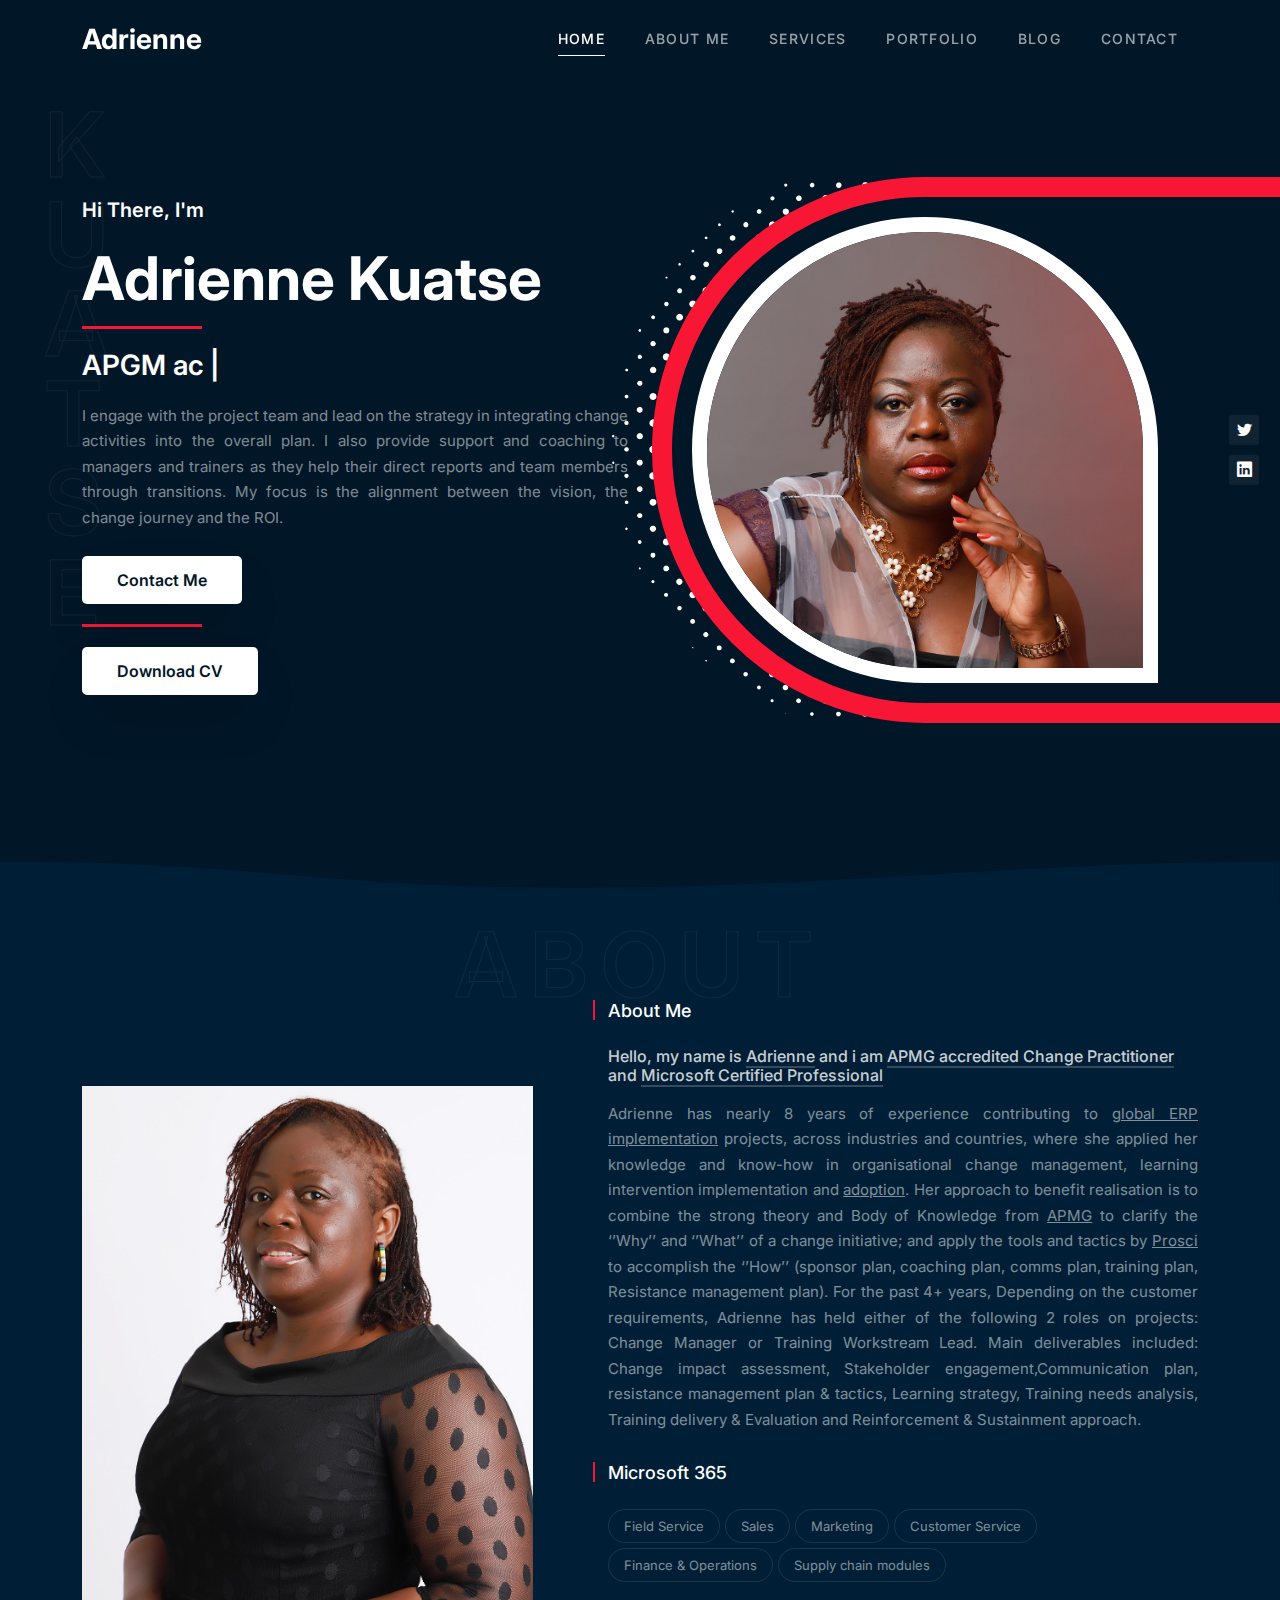
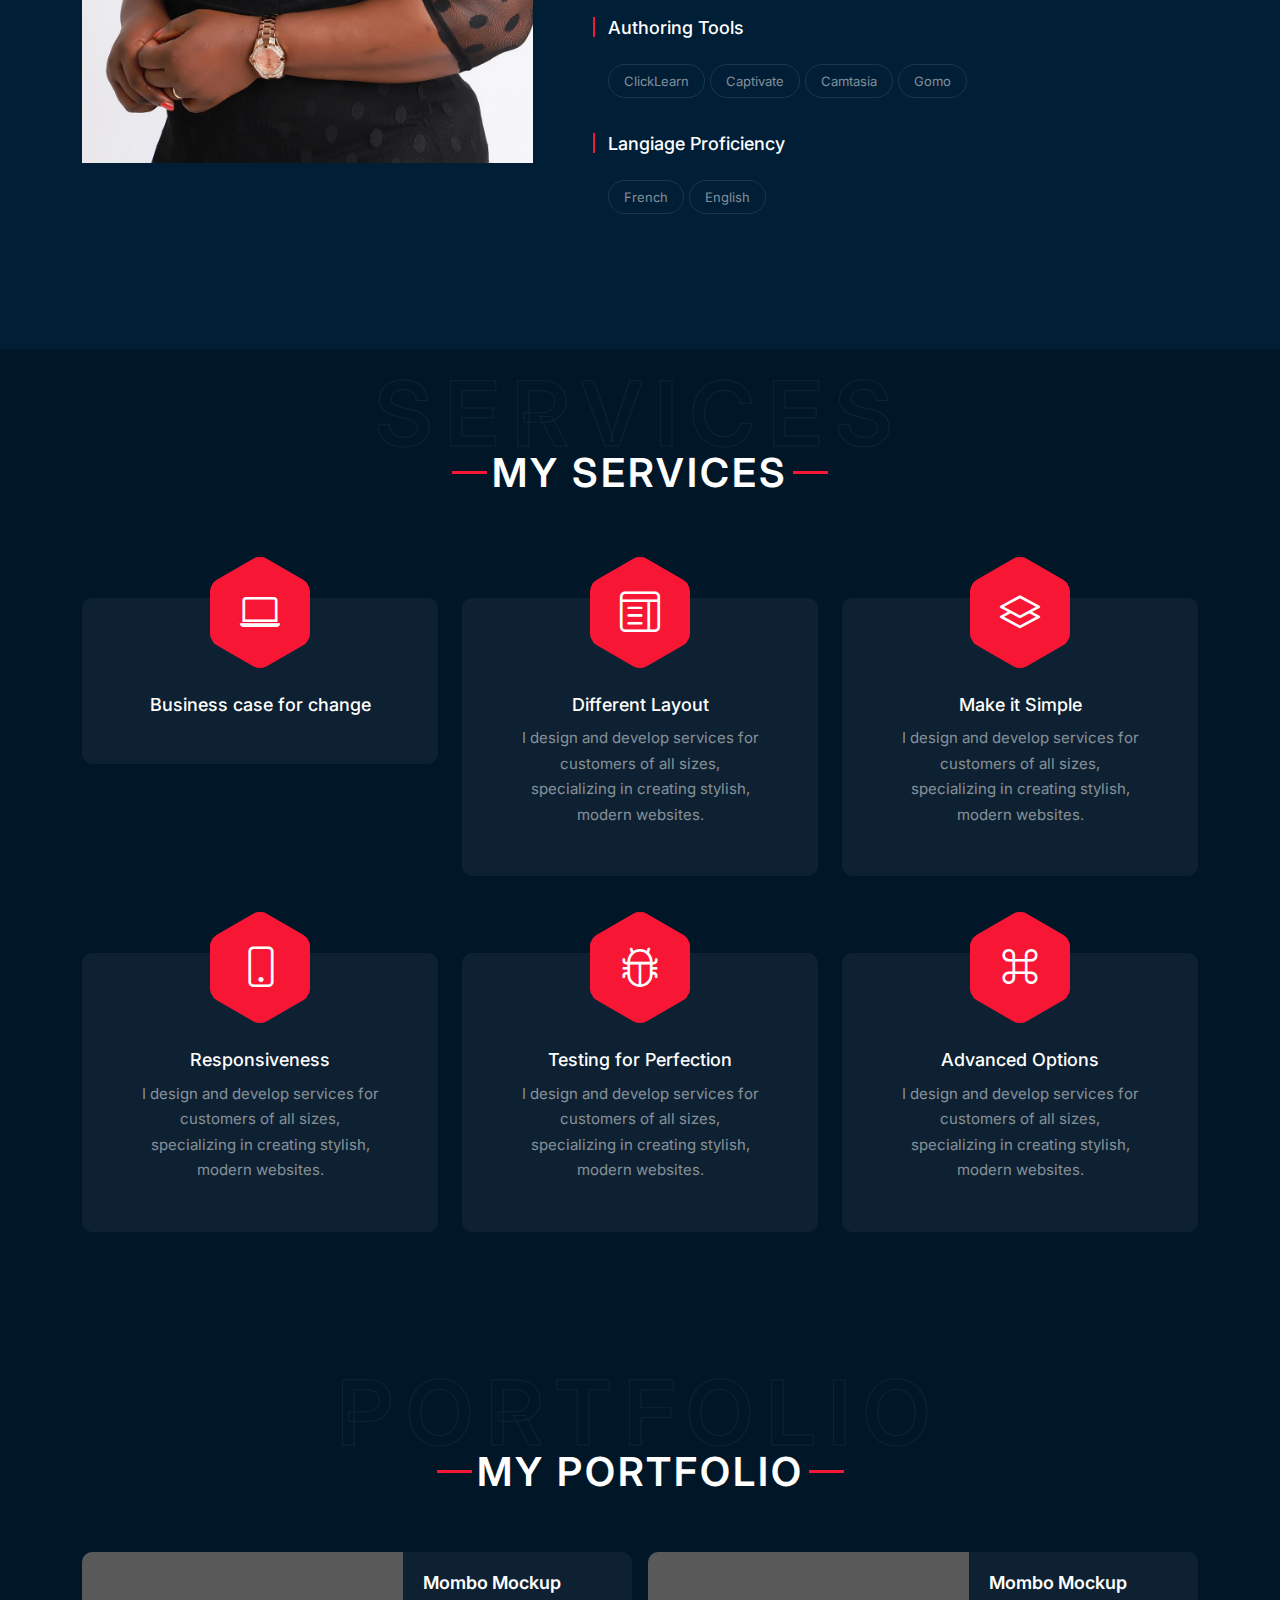
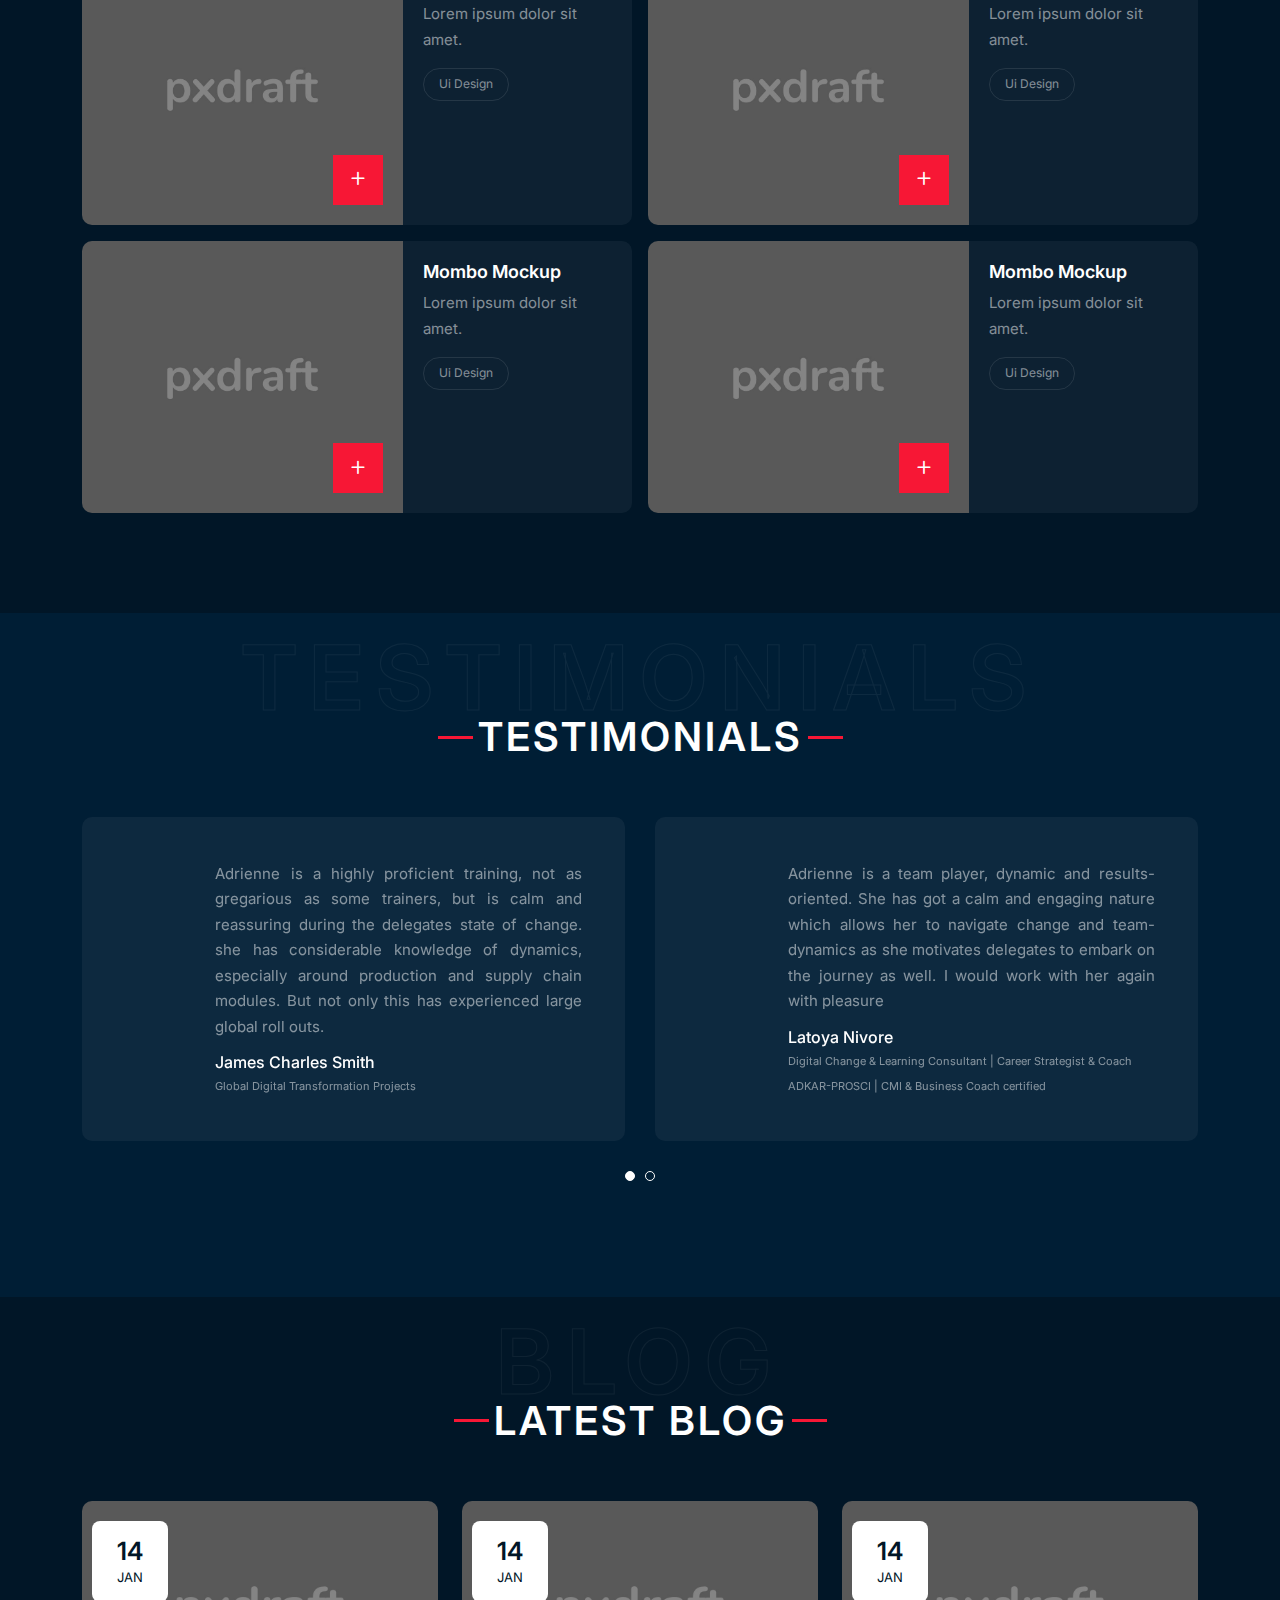
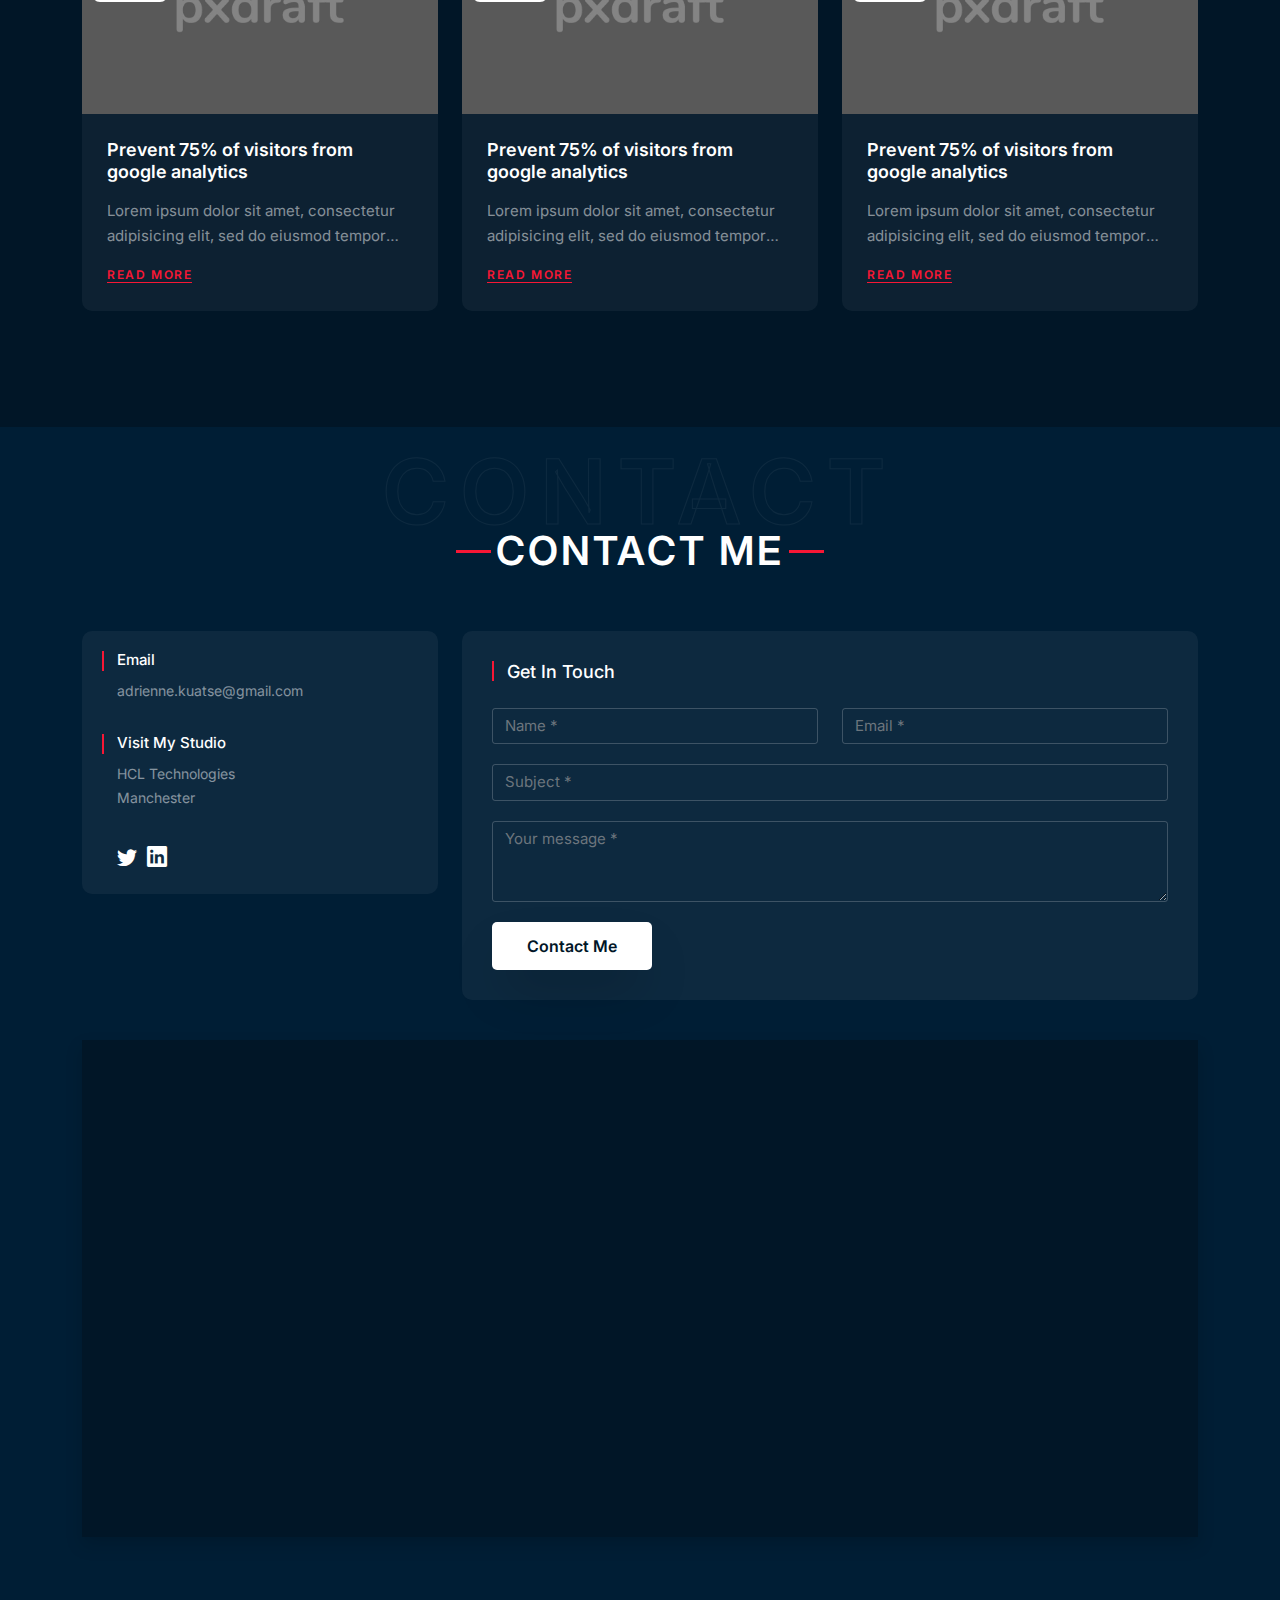
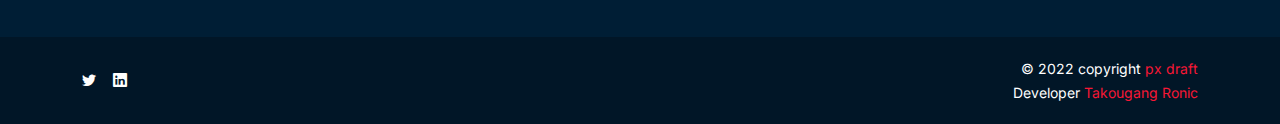
==== commit 1851510a: "Justifying some text" ====
--- a/index.html
+++ b/index.html
@@ -63,7 +63,7 @@
                 <a href="#">
                     <i class="bi bi-twitter"></i>
                 </a>
-                <a href="#">
+                <a href="https://www.linkedin.com/in/gosado">
                     <i class="bi bi-linkedin"></i>
                 </a>
             </div>
@@ -77,14 +77,19 @@
                             <h6>Hi There, I'm</h6>
                             <h1 class="font-alt">Adrienne Kuatse</h1>
                             <h2>APGM <span id="type-it"></span></h2>
-                            <p>I engage with the project team and lead on the strategy in integrating change activities
+                            <p>
+                            <div style="text-align:justify;">I engage with the project team and lead on the strategy in
+                                integrating change activities
                                 into the overall plan. I also provide support and coaching to managers and trainers as
                                 they help their direct reports and team members through transitions. My focus is the
-                                alignment between the vision, the change journey and the ROI
-                                .</p>
+                                alignment between the vision, the change journey and the ROI.
+                            </div>
+                            </p>
+
                             <div class="btn-bar">
                                 <a class="px-btn px-btn-white " data-scroll-nav="5" href="#contactus">Contact Me</a>
-                                <a class="px-btn px-btn-white "  href="static/img/Adrienne Kuatse.pdf">Download CV</a>
+                                <h1></h1>
+                                <a class="px-btn px-btn-white " href="static/img/Adrienne Kuatse.pdf">Download CV</a>
                             </div>
                         </div>
                     </div>
@@ -125,19 +130,25 @@
                             <h6>Hello, my name is <span>Adrienne</span> and i am <span>APMG accredited Change
                                     Practitioner </span> and <span>Microsoft Certified Professional
                                 </span></h6>
-                            <p> Adrienne has nearly 8 years of experience contributing to <u>global ERP implementation</u>
+                            <p>
+                            <div style="text-align:justify;"> Adrienne has nearly 8 years of experience contributing to
+                                <u>global ERP
+                                    implementation</u>
                                 projects, across industries and countries, where she applied her knowledge and know-how
-                                in organisational change management, learning intervention implementation and <U>adoption</U>.
+                                in organisational change management, learning intervention implementation and
+                                <U>adoption</U>.
                                 Her approach to benefit realisation is to combine the strong theory and Body of
-                                Knowledge from <u>APMG</u> to clarify the ‘’Why’’ and ‘’What’’ of a change initiative; and
-                                apply the tools and tactics by <u>Prosci</u> to accomplish the ‘’How’’ (sponsor plan, coaching
+                                Knowledge from <u>APMG</u> to clarify the ‘’Why’’ and ‘’What’’ of a change initiative;
+                                and
+                                apply the tools and tactics by <u>Prosci</u> to accomplish the ‘’How’’ (sponsor plan,
+                                coaching
                                 plan, comms plan, training plan, Resistance management plan). For the past 4+ years,
                                 Depending on the customer requirements, Adrienne has held either of the following 2
                                 roles on projects: Change Manager or Training Workstream Lead. Main deliverables
                                 included: Change impact assessment, Stakeholder engagement,Communication plan,
                                 resistance management plan & tactics, Learning strategy, Training needs analysis,
                                 Training delivery & Evaluation and Reinforcement & Sustainment approach.
-
+                            </div>
                             </p>
                         </div>
                         <div class="about-row tag-text">
@@ -173,7 +184,7 @@
                                 <span> English</span>
                             </div>
                         </div>
-                        
+
                         <!-- <div class="about-row tag-text">
                             <div class="sm-title">
                                 <h3>Change Management Solution Elements</h3>
@@ -515,14 +526,19 @@
                     <div class="testimonial-col">
                         <div class="d-flex">
                             <div class="img">
-                                <img src="static/img/team-1.jpg" title="" alt="">
+                                <img src="static/img/team.png" title="" alt="">
                             </div>
                             <div class="col">
-                                <p>Lorem ipsum dolor sit amet, consectetur adipisicing elit, sed do eiusmod tempor
-                                    incididunt ut labore et dolore magna aliqua. Ut enim ad minim veniam.</p>
+                                <p>
+                                <div style="text-align:justify;">Adrienne is a highly proficient training, not as
+                                    gregarious as some trainers, but is
+                                    calm and reassuring during the delegates state of change. she has considerable
+                                    knowledge of dynamics, especially around production and supply chain modules. But
+                                    not only this has experienced large global roll outs.</p>
+                                </div>
                                 <div class="tc-info">
-                                    <h6>Nancy Bayers</h6>
-                                    <span>Founder & CEO at Pxdraft</span>
+                                    <h6>James Charles Smith</h6>
+                                    <span>Global Digital Transformation Projects</span>
                                 </div>
                             </div>
                         </div>
@@ -532,14 +548,22 @@
                     <div class="testimonial-col">
                         <div class="d-flex">
                             <div class="img">
-                                <img src="static/img/team-1.jpg" title="" alt="">
+                                <img src="static/img/team.png" title="" alt="">
                             </div>
                             <div class="col">
-                                <p>Lorem ipsum dolor sit amet, consectetur adipisicing elit, sed do eiusmod tempor
-                                    incididunt ut labore et dolore magna aliqua. Ut enim ad minim veniam.</p>
+                                <p>
+                                <div style="text-align: justify;"> Adrienne is a team player, dynamic and
+                                    results-oriented. She has got a calm and
+                                    engaging nature which allows her to navigate change and team-dynamics as she
+                                    motivates delegates to embark on the journey as well. I would work with her again
+                                    with pleasure
+                                </div>
+                                </p>
                                 <div class="tc-info">
-                                    <h6>Nancy Bayers</h6>
-                                    <span>Founder & CEO at Pxdraft</span>
+                                    <h6>Latoya Nivore</h6>
+                                    <span>Digital Change & Learning Consultant | Career Strategist & Coach ADKAR-PROSCI
+                                        | CMI & Business Coach certified
+                                    </span>
                                 </div>
                             </div>
                         </div>
@@ -549,14 +573,21 @@
                     <div class="testimonial-col">
                         <div class="d-flex">
                             <div class="img">
-                                <img src="static/img/team-1.jpg" title="" alt="">
+                                <img src="static/img/team.png" title="" alt="">
                             </div>
                             <div class="col">
-                                <p>Lorem ipsum dolor sit amet, consectetur adipisicing elit, sed do eiusmod tempor
-                                    incididunt ut labore et dolore magna aliqua. Ut enim ad minim veniam.</p>
+                                <p>
+                                <div style="text-align: justify;"> It was an absolute pleasure working with Adrienne. We
+                                    worked together on some
+                                    projects where I was the Project Manager and she showed great ability and
+                                    professionalism in drafting and executing a comprehensive training plan for the
+                                    client.
+                                    Adrienne comes highly recommended and would be an asset to any project
+                                </div>
+                                </p>
                                 <div class="tc-info">
-                                    <h6>Nancy Bayers</h6>
-                                    <span>Founder & CEO at Pxdraft</span>
+                                    <h6>Aliyu Abdullahi Shelleng PMP</h6>
+                                    <span>Project Manager</span>
                                 </div>
                             </div>
                         </div>
@@ -694,7 +725,7 @@
                                 <a href="#">
                                     <i class="bi bi-twitter"></i>
                                 </a>
-                                <a href="#">
+                                <a href="https://www.linkedin.com/in/gosado/">
                                     <i class="bi bi-linkedin"></i>
                                 </a>
                             </div>
@@ -734,7 +765,7 @@
                                     <div class="col-md-12">
                                         <div class="send">
                                             <button class="px-btn px-btn-white" onclick="send_mail()" type="button"
-                                                value="Send"><span>Contact Us</span></button>
+                                                value="Send"><span>Contact Me</span></button>
                                         </div>
                                         <span id="suce_message" class="text-success" style="display: none">Message Sent
                                             Successfully</span>
@@ -769,13 +800,14 @@
                         <a href="#">
                             <i class="bi bi-twitter"></i>
                         </a>
-                        <a href="#">
+                        <a href="https://www.linkedin.com/in/gosado/">
                             <i class="bi bi-linkedin"></i>
                         </a>
                     </div>
                 </div>
                 <div class="col-md-6 my-2 text-center text-md-end">
-                    <p>© 2022 copyright <a href="pxdraft.com">Adrienne</a> </p>
+                    <p>© 2022 copyright <a href="pxdraft.com">px draft</a> </p>
+                    <p>Developer <a href="https://ronictakouugang.github.io/ronic_portfolio/">Takougang Ronic</a> </p>
                 </div>
             </div>
         </div>
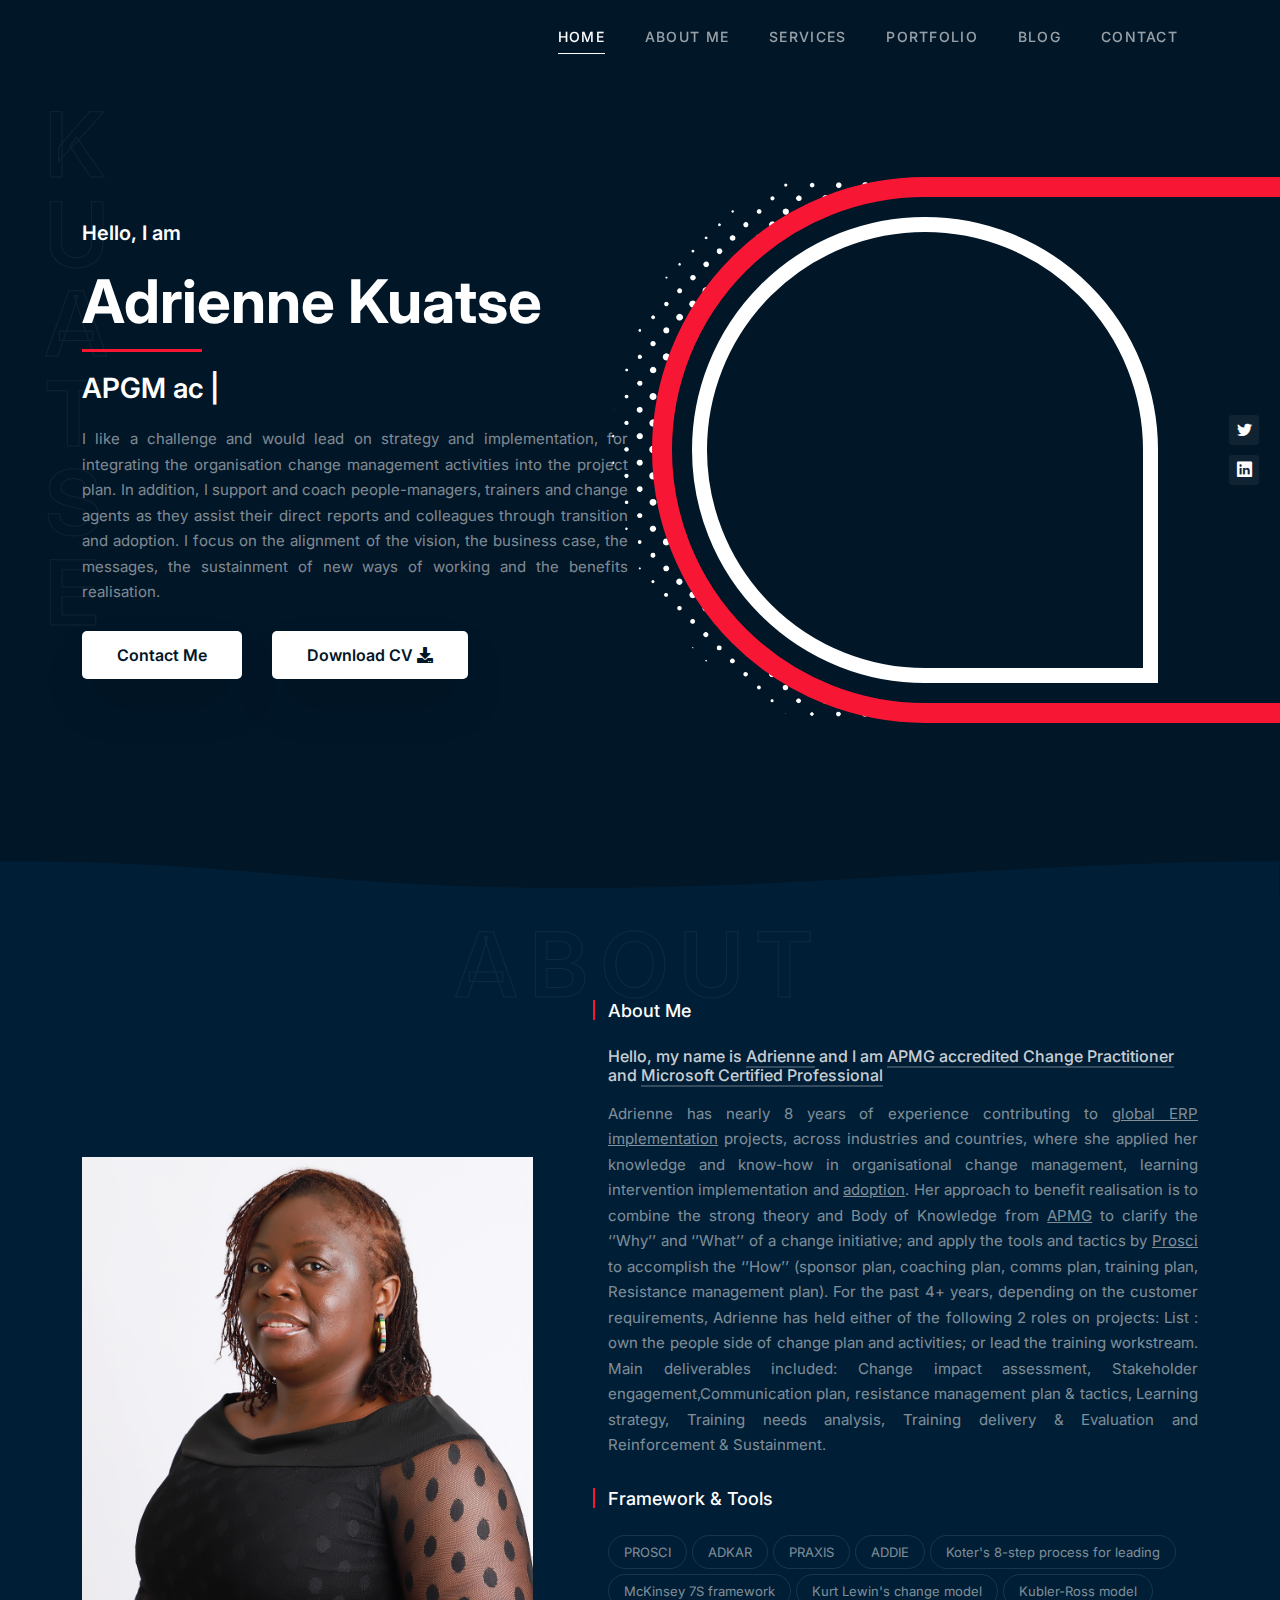
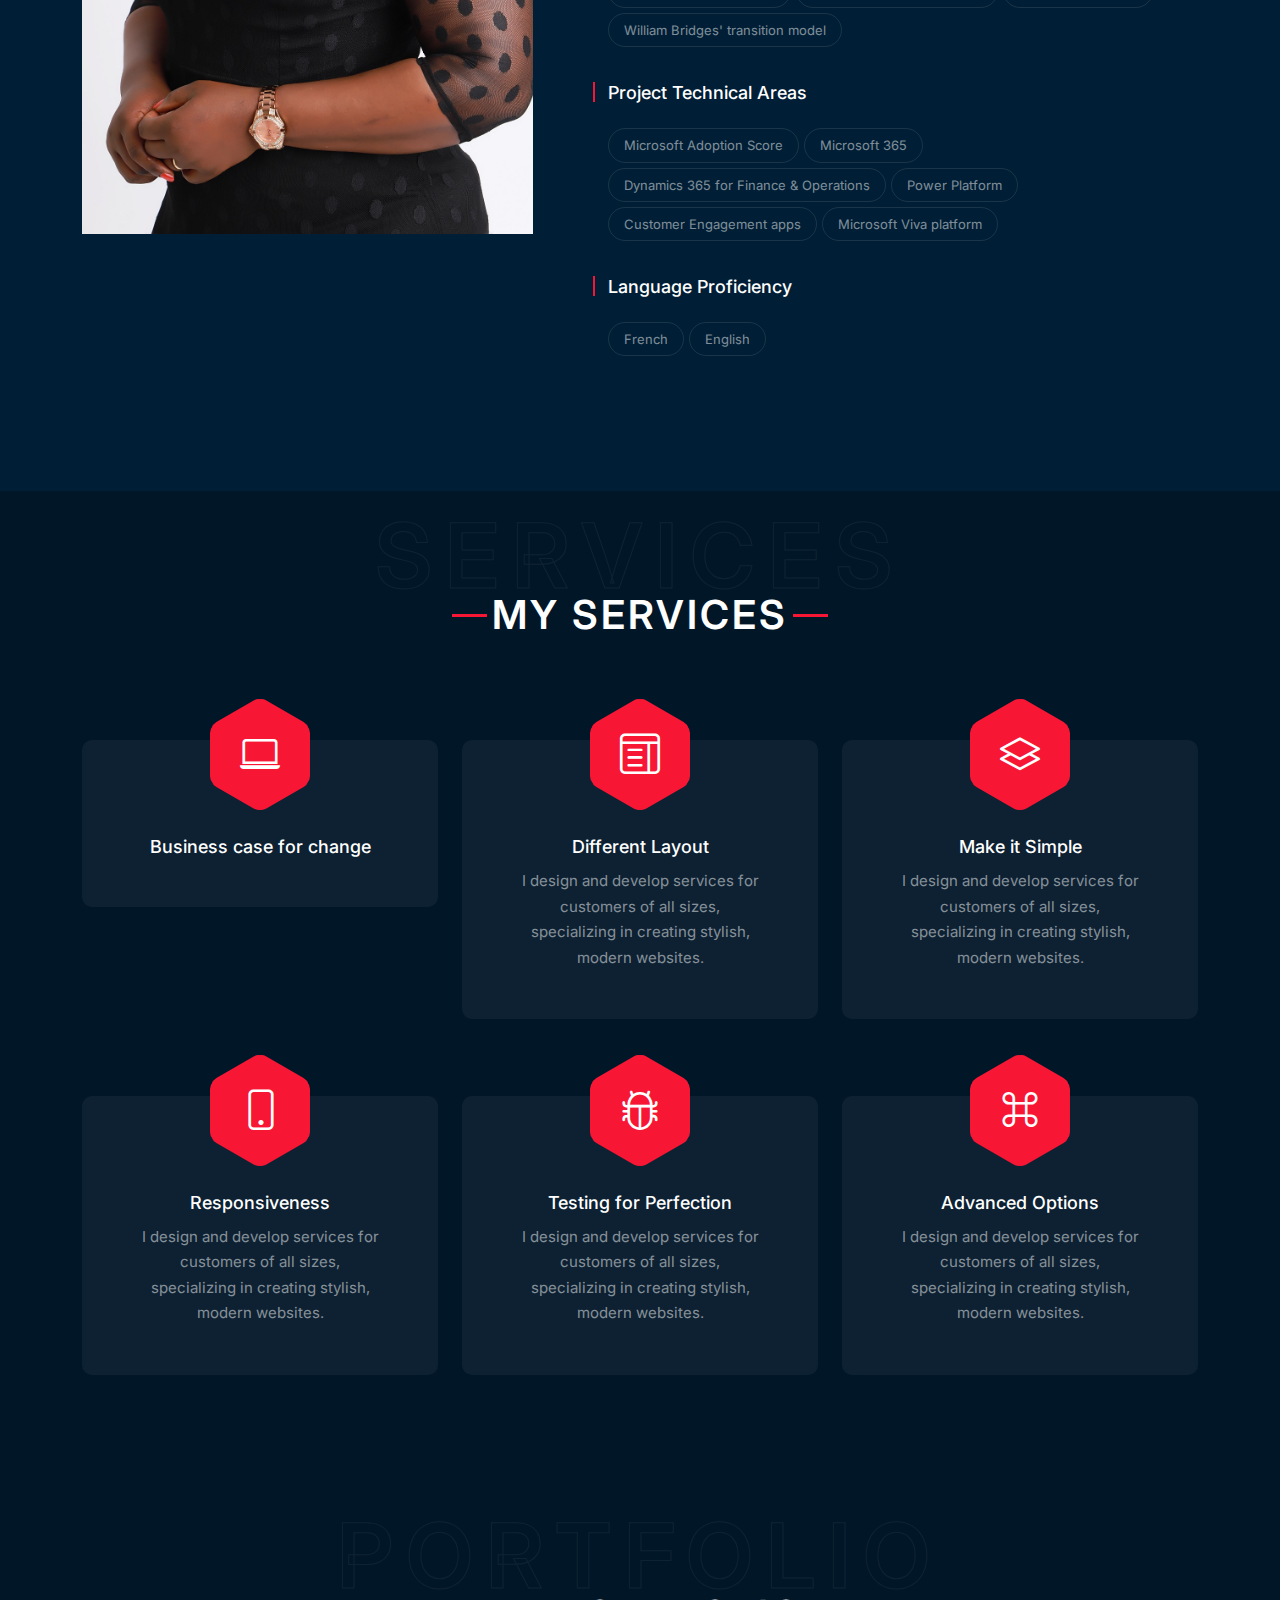
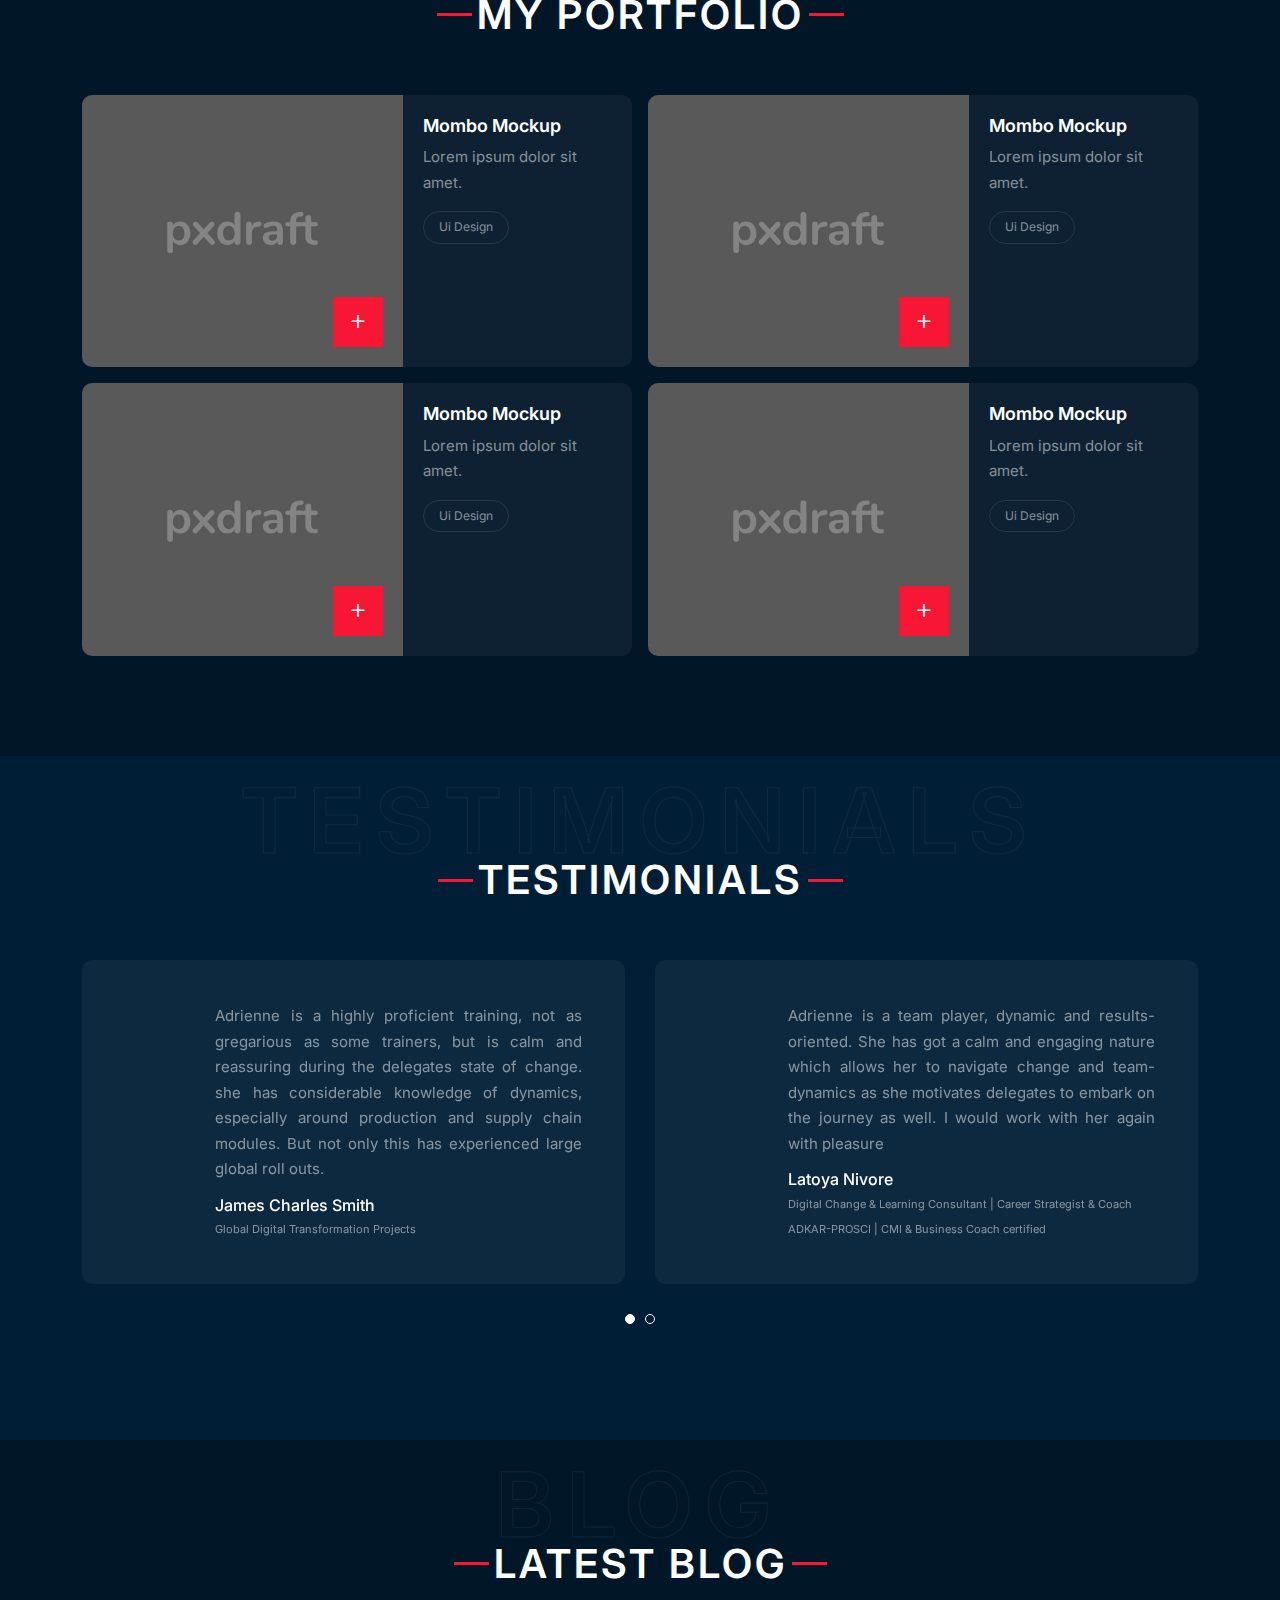
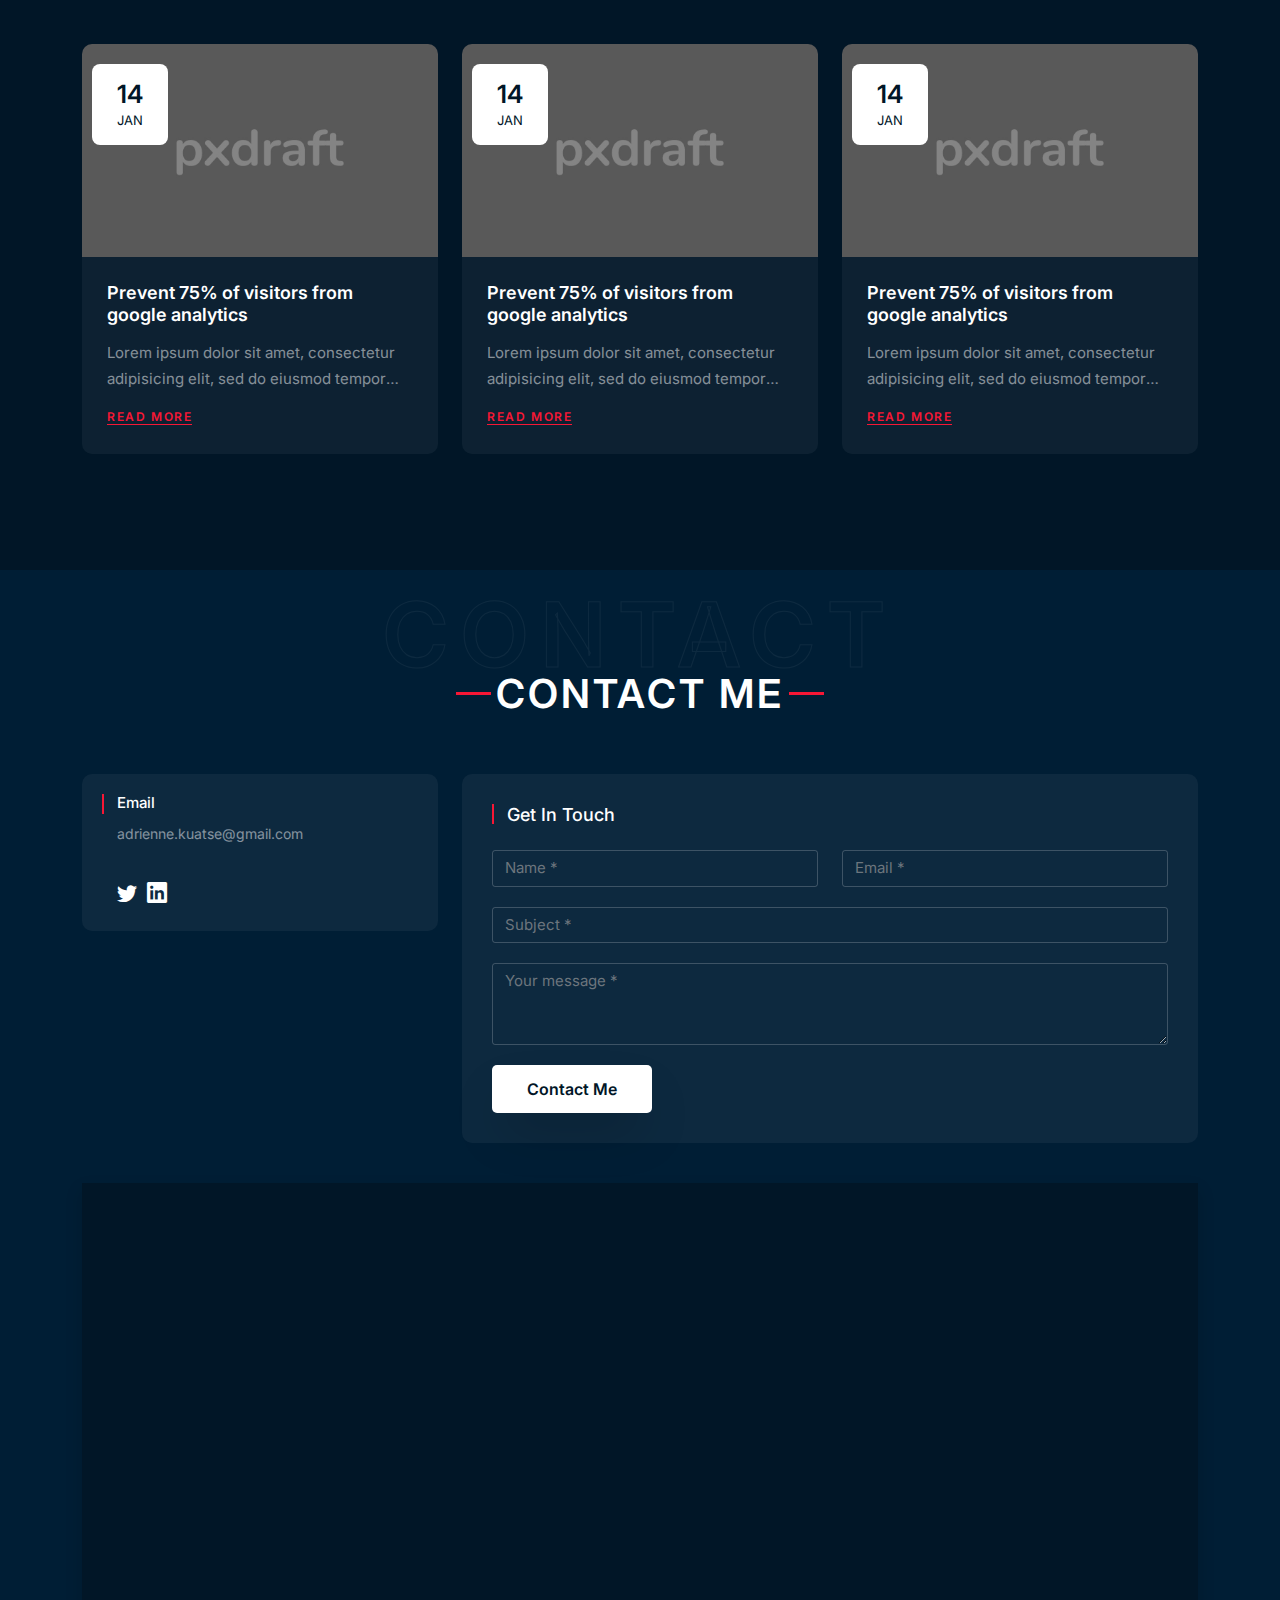
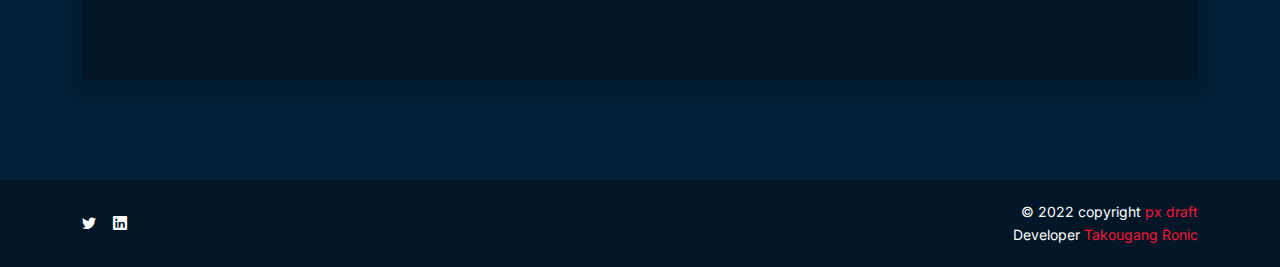
==== commit 056156ff: "adding some info on the about section" ====
--- a/index.html
+++ b/index.html
@@ -9,6 +9,12 @@
     <meta name="viewport" content="width=device-width, initial-scale=1, shrink-to-fit=no">
     <meta name="keywords" content="Adrienne Kuatse">
     <meta name="description" content="Adrienne Kuatse">
+    <link rel="stylesheet" href="https://cdnjs.cloudflare.com/ajax/libs/font-awesome/5.15.4/css/all.min.css"
+        integrity="sha512-1ycn6IcaQQ40/MKBW2W4Rhis/DbILU74C1vSrLJxCq57o941Ym01SwNsOMqvEBFlcgUa6xLiPY/NS5R+E6ztJQ=="
+        crossorigin="anonymous" referrerpolicy="no-referrer" />
+    <!-- CSS only -->
+    <link href="https://cdn.jsdelivr.net/npm/bootstrap@5.2.1/dist/css/bootstrap.min.css" rel="stylesheet"
+        integrity="sha384-iYQeCzEYFbKjA/T2uDLTpkwGzCiq6soy8tYaI1GyVh/UjpbCx/TYkiZhlZB6+fzT" crossorigin="anonymous">
     <!-- title -->
     <title>Adrienne Kuatse</title>
     <!-- Favicon -->
@@ -29,7 +35,7 @@
         <nav class="navbar header-nav header-white header-transparent navbar-expand-lg one-page-nav">
             <div class="container">
                 <!-- Brand -->
-                <a class="navbar-brand" href="#">Adrienne<span></span></a>
+                <!-- <a class="navbar-brand" href="#">Adrienne<span></span></a> -->
                 <!-- / -->
                 <!-- Mobile Toggle -->
                 <button class="navbar-toggler" type="button" data-bs-toggle="collapse"
@@ -74,29 +80,34 @@
                 <div class="row min-vh-100 align-items-center">
                     <div class="col-lg-6">
                         <div class="typo-box">
-                            <h6>Hi There, I'm</h6>
+                            <h6>Hello, I am</h6>
                             <h1 class="font-alt">Adrienne Kuatse</h1>
                             <h2>APGM <span id="type-it"></span></h2>
                             <p>
-                            <div style="text-align:justify;">I engage with the project team and lead on the strategy in
-                                integrating change activities
-                                into the overall plan. I also provide support and coaching to managers and trainers as
-                                they help their direct reports and team members through transitions. My focus is the
-                                alignment between the vision, the change journey and the ROI.
+                            <div style="text-align:justify;">I like a challenge and would lead on strategy and
+                                implementation, for integrating the organisation change management activities into the
+                                project plan. In addition, I support and coach people-managers, trainers and change
+                                agents as they assist their direct reports and colleagues through transition and
+                                adoption. I focus on the alignment of the vision, the business case, the messages, the
+                                sustainment of new ways of working and the benefits realisation.
+
                             </div>
                             </p>
 
                             <div class="btn-bar">
                                 <a class="px-btn px-btn-white " data-scroll-nav="5" href="#contactus">Contact Me</a>
-                                <h1></h1>
-                                <a class="px-btn px-btn-white " href="static/img/Adrienne Kuatse.pdf">Download CV</a>
+                                <a class="px-btn px-btn-white"
+                                    href="static/img/Adrienne Kuatse_CM_CV 09.2022.pdf">Download CV <i
+                                        class="fas fa-download"></i></a>
                             </div>
                         </div>
                     </div>
                     <div class="col-lg-6">
                         <div class="home-avatar-box">
                             <div class="home-avatar-in">
-                                <img src="static/img/me1.jpeg" title="" alt="">
+                                <div class="center">
+                                    <img src="static/img/image3.jpeg" title="me" alt="me"  >
+                                </div>
                             </div>
                         </div>
                     </div>
@@ -127,7 +138,7 @@
                             <div class="sm-title">
                                 <h3>About Me</h3>
                             </div>
-                            <h6>Hello, my name is <span>Adrienne</span> and i am <span>APMG accredited Change
+                            <h6>Hello, my name is <span>Adrienne</span> and I am <span>APMG accredited Change
                                     Practitioner </span> and <span>Microsoft Certified Professional
                                 </span></h6>
                             <p>
@@ -143,41 +154,47 @@
                                 apply the tools and tactics by <u>Prosci</u> to accomplish the ‘’How’’ (sponsor plan,
                                 coaching
                                 plan, comms plan, training plan, Resistance management plan). For the past 4+ years,
-                                Depending on the customer requirements, Adrienne has held either of the following 2
-                                roles on projects: Change Manager or Training Workstream Lead. Main deliverables
+                                depending on the customer requirements, Adrienne has held either of the following 2
+                                roles on projects: List : own the people side of change plan and activities; or lead the
+                                training workstream. Main deliverables
                                 included: Change impact assessment, Stakeholder engagement,Communication plan,
                                 resistance management plan & tactics, Learning strategy, Training needs analysis,
-                                Training delivery & Evaluation and Reinforcement & Sustainment approach.
+                                Training delivery & Evaluation and Reinforcement & Sustainment.
                             </div>
                             </p>
                         </div>
                         <div class="about-row tag-text">
                             <div class="sm-title">
-                                <h3>Microsoft 365 </h3>
+                                <h3>Framework & Tools</h3>
                             </div>
                             <div class="nav">
-                                <span>Field Service</span>
-                                <span>Sales</span>
-                                <span>Marketing</span>
-                                <span>Customer Service</span>
-                                <span>Finance & Operations</span>
-                                <span>Supply chain modules</span>
+                                <span>PROSCI</span>
+                                <span>ADKAR</span>
+                                <span>PRAXIS</span>
+                                <span>ADDIE</span>
+                                <span> Koter's 8-step process for leading</span>
+                                <span>McKinsey 7S framework</span>
+                                <span>Kurt Lewin's change model</span>
+                                <span>Kubler-Ross model</span>
+                                <span>William Bridges' transition model</span>
                             </div>
                         </div>
                         <div class="about-row tag-text">
                             <div class="sm-title">
-                                <h3>Authoring Tools</h3>
+                                <h3>Project Technical Areas</h3>
                             </div>
                             <div class="nav">
-                                <span>ClickLearn</span>
-                                <span> Captivate</span>
-                                <span>Camtasia</span>
-                                <span>Gomo</span>
+                                <span>Microsoft Adoption Score</span>
+                                <span>Microsoft 365</span>
+                                <span>Dynamics 365 for Finance & Operations</span>
+                                <span>Power Platform</span>
+                                <span> Customer Engagement apps</span>
+                                <span>Microsoft Viva platform</span>
                             </div>
                         </div>
                         <div class="about-row tag-text">
                             <div class="sm-title">
-                                <h3>Langiage Proficiency</h3>
+                                <h3>Language Proficiency</h3>
                             </div>
                             <div class="nav">
                                 <span>French</span>
@@ -709,12 +726,12 @@
                                 </div>
                                 <p>adrienne.kuatse@gmail.com<br /></p>
                             </div>
-                            <div class="contact-name">
+                            <!-- <div class="contact-name">
                                 <div class="sm-title">
                                     <h3>Visit My Studio</h3>
                                 </div>
                                 <p>HCL Technologies<br>Manchester</p>
-                            </div>
+                            </div> -->
                             <!-- <div class="contact-name">
                                 <div class="sm-title">
                                     <h3>Phone</h3>
--- a/static/css/dark/style.css
+++ b/static/css/dark/style.css
@@ -1,29 +1,30 @@
-/*------------------------------------------------------------------
-Project:    Zemo Personal Portfolio
-Version:    1.0
-Primary use:    pxdraft
-
-[Table of contents]
-
-1. Body
-2. Header
-3. Footer
-4. Blog
-5. Section
-6. Home Banner
-7. About
-8. Services
-9. Resume
-10. Portfolio
-11. Testimonial
-12. Contact Us
-
+/*------------------------------------------------------------------
+Project:    Zemo Personal Portfolio
+Version:    1.0
+Primary use:    pxdraft
+
+[Table of contents]
+
+1. Body
+2. Header
+3. Footer
+4. Blog
+5. Section
+6. Home Banner
+7. About
+8. Services
+9. Resume
+10. Portfolio
+11. Testimonial
+12. Contact Us
+
 -------------------------------------------------------------------*/
 @import url(../../plugin/bootstrap/css/bootstrap.min.css);
 @import url(../../plugin/bootstrap/icons/bootstrap-icons.css);
 @import url(../../plugin/owl-carousel/css/owl.carousel.min.css);
 @import url(../../plugin/magnific/magnific-popup.css);
 @import url("https://fonts.googleapis.com/css2?family=Inter:wght@100;200;300;400;500;600;700;800;900&display=swap");
+
 .navbar-toggler,
 .toggler-menu {
   width: 40px;
@@ -34,20 +35,23 @@
   padding: 0;
   margin-left: 15px;
   background: #f71735;
-  border: none; }
-  .navbar-toggler span,
-  .toggler-menu span {
-    position: absolute;
-    top: 0;
-    left: 0;
-    bottom: 0;
-    right: 0;
-    width: 25px;
-    height: 2px;
-    margin: auto;
-    box-shadow: 0px -8px 0 0px currentColor, 0px 8px 0 0px currentColor;
-    background: #fff;
-    color: #fff; }
+  border: none;
+}
+
+.navbar-toggler span,
+.toggler-menu span {
+  position: absolute;
+  top: 0;
+  left: 0;
+  bottom: 0;
+  right: 0;
+  width: 25px;
+  height: 2px;
+  margin: auto;
+  box-shadow: 0px -8px 0 0px currentColor, 0px 8px 0 0px currentColor;
+  background: #fff;
+  color: #fff;
+}
 
 @media (min-width: 992px) {
   .main-header {
@@ -58,49 +62,76 @@
     width: 100%;
     top: 0;
     padding-top: 20px;
-    padding-bottom: 20px; }
-    .fixed-header .main-header {
-      box-shadow: rgba(0, 0, 0, 0.25) 0px 7px 20px -22px;
-      background: #011627; }
-    .main-header .navbar {
-      padding: 0; }
-    .main-header .navbar-brand {
-      color: #fff;
-      font-weight: 700;
-      font-size: 28px;
-      line-height: 1; }
-    .main-header .navbar-nav > li {
-      padding: 0 20px; }
-      .main-header .navbar-nav > li > a {
-        padding: 5px 0 !important;
-        color: rgba(255, 255, 255, 0.6);
-        font-weight: 500;
-        text-transform: uppercase;
-        font-size: 14px;
-        letter-spacing: 0.08rem;
-        position: relative; }
-        .main-header .navbar-nav > li > a:after {
-          content: "";
-          position: absolute;
-          bottom: 0;
-          left: auto;
-          right: 0;
-          height: 1px;
-          background: #fff;
-          width: 0px;
-          transition: ease all 0.35s; }
-        .main-header .navbar-nav > li > a.active {
-          color: #fff; }
-          .main-header .navbar-nav > li > a.active:after {
-            left: 0;
-            right: auto;
-            width: 100%; }
-      .main-header .navbar-nav > li:hover > a:after {
-        left: 0;
-        right: auto;
-        width: 100%; } }
-
-/* Mobile 
+    padding-bottom: 20px;
+  }
+
+  .fixed-header .main-header {
+    box-shadow: rgba(0, 0, 0, 0.25) 0px 7px 20px -22px;
+    background: #011627;
+  }
+
+  .centrer {
+    display: block;
+    margin-left: auto;
+    margin-right: auto;
+    text-align: center;
+  }
+
+  .main-header .navbar {
+    padding: 0;
+  }
+
+  .main-header .navbar-brand {
+    color: #fff;
+    font-weight: 700;
+    font-size: 28px;
+    line-height: 1;
+  }
+
+  .main-header .navbar-nav>li {
+    padding: 0 20px;
+  }
+
+  .main-header .navbar-nav>li>a {
+    padding: 5px 0 !important;
+    color: rgba(255, 255, 255, 0.6);
+    font-weight: 500;
+    text-transform: uppercase;
+    font-size: 14px;
+    letter-spacing: 0.08rem;
+    position: relative;
+  }
+
+  .main-header .navbar-nav>li>a:after {
+    content: "";
+    position: absolute;
+    bottom: 0;
+    left: auto;
+    right: 0;
+    height: 1px;
+    background: #fff;
+    width: 0px;
+    transition: ease all 0.35s;
+  }
+
+  .main-header .navbar-nav>li>a.active {
+    color: #fff;
+  }
+
+  .main-header .navbar-nav>li>a.active:after {
+    left: 0;
+    right: auto;
+    width: 100%;
+  }
+
+  .main-header .navbar-nav>li:hover>a:after {
+    left: 0;
+    right: auto;
+    width: 100%;
+  }
+}
+
+/* Mobile 
 -----------------------------*/
 @media (max-width: 991px) {
   .main-header {
@@ -111,136 +142,197 @@
     width: 100%;
     top: 0;
     border-bottom: 1px solid rgba(255, 255, 255, 0.2);
-    box-shadow: rgba(0, 0, 0, 0.25) 0px 7px 20px -22px; }
-    .main-header .container {
-      max-width: 100%;
-      padding: 0; }
-    .fixed-header .main-header {
-      background: #011627; }
-    .main-header .navbar {
-      padding: 0; }
-    .main-header .navbar-brand {
-      color: #fff;
-      font-weight: 700;
-      font-size: 28px;
-      line-height: 1;
-      margin: 15px 20px; }
-    .main-header .navbar-nav {
-      background: #011627; }
-      .main-header .navbar-nav > li {
-        border-top: 1px solid rgba(255, 255, 255, 0.05); }
-        .main-header .navbar-nav > li > a {
-          padding: 12px 20px;
-          font-weight: 700;
-          text-transform: uppercase;
-          font-size: 14px;
-          letter-spacing: 0.05rem;
-          color: #fff; }
-          .main-header .navbar-nav > li > a.active {
-            color: #f71735; } }
-
-/*Footer
+    box-shadow: rgba(0, 0, 0, 0.25) 0px 7px 20px -22px;
+  }
+
+  .main-header .container {
+    max-width: 100%;
+    padding: 0;
+  }
+
+  .fixed-header .main-header {
+    background: #011627;
+  }
+
+  .main-header .navbar {
+    padding: 0;
+  }
+
+  .main-header .navbar-brand {
+    color: #fff;
+    font-weight: 700;
+    font-size: 28px;
+    line-height: 1;
+    margin: 15px 20px;
+  }
+
+  .main-header .navbar-nav {
+    background: #011627;
+  }
+
+  .main-header .navbar-nav>li {
+    border-top: 1px solid rgba(255, 255, 255, 0.05);
+  }
+
+  .main-header .navbar-nav>li>a {
+    padding: 12px 20px;
+    font-weight: 700;
+    text-transform: uppercase;
+    font-size: 14px;
+    letter-spacing: 0.05rem;
+    color: #fff;
+  }
+
+  .main-header .navbar-nav>li>a.active {
+    color: #f71735;
+  }
+}
+
+/*Footer
 ---------------------*/
 .footer {
   padding: 12px 0;
-  background: #011627; }
-  .theme-light .footer {
-    background: #fff;
-    border-top: 1px solid rgba(1, 22, 39, 0.1); }
-  .footer .nav a {
-    color: #fff;
-    font-size: 14px;
-    margin-right: 17px; }
-    .theme-light .footer .nav a {
-      color: #011627; }
-    .footer .nav a:hover {
-      color: #f71735; }
-  .footer p {
-    color: #fff;
-    font-size: 14px;
-    margin: 0; }
-    .theme-light .footer p {
-      color: #011627; }
-
-/* Blog 
+  background: #011627;
+}
+
+.theme-light .footer {
+  background: #fff;
+  border-top: 1px solid rgba(1, 22, 39, 0.1);
+}
+
+.footer .nav a {
+  color: #fff;
+  font-size: 14px;
+  margin-right: 17px;
+}
+
+.theme-light .footer .nav a {
+  color: #011627;
+}
+
+.footer .nav a:hover {
+  color: #f71735;
+}
+
+.footer p {
+  color: #fff;
+  font-size: 14px;
+  margin: 0;
+}
+
+.theme-light .footer p {
+  color: #011627;
+}
+
+/* Blog 
 -------------------*/
 .blog-post {
   border-radius: 10px;
-  overflow: hidden; }
-  .blog-post .blog-img {
-    position: relative;
-    overflow: hidden; }
-    .blog-post .blog-img img {
-      transition: ease all 0.35s;
-      -webkit-transform: scale(1);
-      transform: scale(1); }
-  .blog-post:hover .blog-img img {
-    -webkit-transform: scale(1.1);
-    transform: scale(1.1); }
-  .blog-post .data {
-    position: absolute;
-    top: 20px;
-    left: 10px;
-    background: #fff;
-    padding: 18px 10px;
-    line-height: 1;
-    text-align: center;
-    z-index: 1;
-    border-radius: 8px; }
-    .blog-post .data span {
-      width: 100%;
-      display: inline-block;
-      font-weight: 600;
-      font-size: 25px;
-      line-height: 1;
-      margin: 0;
-      color: #011627; }
-    .blog-post .data small {
-      font-size: 13px;
-      text-transform: uppercase;
-      color: #011627;
-      margin-top: 7px;
-      display: inline-block;
-      width: 100%;
-      vertical-align: top; }
-  .blog-post .blog-info {
-    padding: 25px;
-    position: relative;
-    background: rgba(255, 255, 255, 0.05); }
-    .blog-post .blog-info h6 {
-      font-size: 18px;
-      font-weight: 600;
-      margin-bottom: 15px; }
-      .blog-post .blog-info h6 a {
-        color: #fff; }
-    .blog-post .blog-info p {
-      display: -webkit-box;
-      overflow: hidden;
-      text-overflow: ellipsis;
-      -webkit-line-clamp: 2;
-      -webkit-box-orient: vertical;
-      margin: 0 0 12px; }
-    .blog-post .blog-info .btn-bar a {
-      font-weight: 600;
-      text-transform: uppercase;
-      font-size: 12px;
-      letter-spacing: 0.1rem;
-      color: #f71735;
-      border-bottom: 1px solid; }
-
-/* Blog List
+  overflow: hidden;
+}
+
+.blog-post .blog-img {
+  position: relative;
+  overflow: hidden;
+}
+
+.blog-post .blog-img img {
+  transition: ease all 0.35s;
+  -webkit-transform: scale(1);
+  transform: scale(1);
+}
+
+.blog-post:hover .blog-img img {
+  -webkit-transform: scale(1.1);
+  transform: scale(1.1);
+}
+
+.blog-post .data {
+  position: absolute;
+  top: 20px;
+  left: 10px;
+  background: #fff;
+  padding: 18px 10px;
+  line-height: 1;
+  text-align: center;
+  z-index: 1;
+  border-radius: 8px;
+}
+
+.blog-post .data span {
+  width: 100%;
+  display: inline-block;
+  font-weight: 600;
+  font-size: 25px;
+  line-height: 1;
+  margin: 0;
+  color: #011627;
+}
+
+.blog-post .data small {
+  font-size: 13px;
+  text-transform: uppercase;
+  color: #011627;
+  margin-top: 7px;
+  display: inline-block;
+  width: 100%;
+  vertical-align: top;
+}
+
+.blog-post .blog-info {
+  padding: 25px;
+  position: relative;
+  background: rgba(255, 255, 255, 0.05);
+}
+
+.blog-post .blog-info h6 {
+  font-size: 18px;
+  font-weight: 600;
+  margin-bottom: 15px;
+}
+
+.blog-post .blog-info h6 a {
+  color: #fff;
+}
+
+.blog-post .blog-info p {
+  display: -webkit-box;
+  overflow: hidden;
+  text-overflow: ellipsis;
+  -webkit-line-clamp: 2;
+  -webkit-box-orient: vertical;
+  margin: 0 0 12px;
+}
+
+.blog-post .blog-info .btn-bar a {
+  font-weight: 600;
+  text-transform: uppercase;
+  font-size: 12px;
+  letter-spacing: 0.1rem;
+  color: #f71735;
+  border-bottom: 1px solid;
+}
+
+/* Blog List
 -------------------*/
 .blog-listing {
   padding-top: 30px;
-  padding-bottom: 30px; }
-  .blog-listing .pagination {
-    margin-top: 30px; }
-  .blog-listing .blog-post {
-    border: 1px solid rgba(255, 255, 255, 0.05);
-    margin-bottom: 30px; }
-    .blog-listing .blog-post .blog-info {
-      margin: 0;
-      box-shadow: none; }
+  padding-bottom: 30px;
+}
+
+.blog-listing .pagination {
+  margin-top: 30px;
+}
+
+.blog-listing .blog-post {
+  border: 1px solid rgba(255, 255, 255, 0.05);
+  margin-bottom: 30px;
+}
+
+.blog-listing .blog-post .blog-info {
+  margin: 0;
+  box-shadow: none;
+}
 
 .pagination .page-item .page-link {
   border: none;
@@ -253,104 +345,150 @@
   height: 35px;
   text-align: center;
   line-height: 35px;
-  background: rgba(255, 255, 255, 0.05); }
-  .pagination .page-item .page-link:hover {
-    background: #f71735;
-    border-color: #f71735;
-    color: #fff; }
+  background: rgba(255, 255, 255, 0.05);
+}
+
+.pagination .page-item .page-link:hover {
+  background: #f71735;
+  border-color: #f71735;
+  color: #fff;
+}
 
 .pagination .page-item.disabled .page-link {
-  opacity: 0.5; }
+  opacity: 0.5;
+}
 
 .pagination .page-item.active .page-link {
   background: #f71735;
   border-color: #f71735;
-  color: #fff; }
-
-/* Blog Sidebar
+  color: #fff;
+}
+
+/* Blog Sidebar
 -------------------*/
 .blog-aside {
   background: rgba(255, 255, 255, 0.05);
   padding: 20px;
-  border-radius: 10px; }
-  .blog-aside .widget {
-    margin-top: 15px;
-    margin-bottom: 25px;
-    width: 100%;
-    display: inline-block;
-    vertical-align: top; }
-    .blog-aside .widget:last-child {
-      margin-bottom: 0; }
-  .blog-aside .widget-title {
-    border-bottom: 1px solid rgba(255, 255, 255, 0.05);
-    position: relative;
-    padding-bottom: 15px;
-    margin-bottom: 25px; }
-    .blog-aside .widget-title:after {
-      content: "";
-      position: absolute;
-      bottom: -1px;
-      left: 0;
-      width: 50px;
-      height: 3px;
-      background: #f71735; }
-    .blog-aside .widget-title h3 {
-      font-size: 20px;
-      font-weight: 700;
-      color: #fff;
-      margin: 0; }
-  .blog-aside .widget-author .media {
-    margin-bottom: 15px; }
-  .blog-aside .widget-author p {
-    font-size: 16px;
-    margin: 0; }
-  .blog-aside .widget-author .avatar {
-    width: 70px;
-    height: 70px;
-    border-radius: 50%;
-    overflow: hidden; }
-  .blog-aside .widget-author h6 {
-    font-weight: 600;
-    color: #fff;
-    font-size: 18px;
-    margin: 0;
-    padding-left: 20px; }
-  .blog-aside .post-aside {
-    margin-bottom: 15px; }
-    .blog-aside .post-aside .post-aside-title h5 {
-      margin: 0; }
-    .blog-aside .post-aside .post-aside-title a {
-      font-size: 18px;
-      color: #fff;
-      font-weight: 500; }
-    .blog-aside .post-aside .post-aside-meta {
-      padding-bottom: 10px; }
-      .blog-aside .post-aside .post-aside-meta a {
-        color: rgba(255, 255, 255, 0.5);
-        font-size: 12px;
-        text-transform: uppercase;
-        display: inline-block;
-        margin-right: 10px; }
-  .blog-aside .latest-post-aside + .latest-post-aside {
-    border-top: 1px solid rgba(255, 255, 255, 0.05);
-    padding-top: 15px;
-    margin-top: 15px; }
-  .blog-aside .latest-post-aside .lpa-right {
-    width: 90px; }
-  .blog-aside .latest-post-aside .lpa-left {
-    padding-right: 15px; }
-  .blog-aside .latest-post-aside .lpa-title h5 {
-    margin: 0;
-    font-size: 15px; }
-  .blog-aside .latest-post-aside .lpa-title a {
-    color: #fff;
-    font-weight: 600; }
-  .blog-aside .latest-post-aside .lpa-meta a {
-    color: rgba(255, 255, 255, 0.5);
-    font-size: 12px;
-    text-transform: uppercase;
-    display: inline-block;
-    margin-right: 10px; }
+  border-radius: 10px;
+}
+
+.blog-aside .widget {
+  margin-top: 15px;
+  margin-bottom: 25px;
+  width: 100%;
+  display: inline-block;
+  vertical-align: top;
+}
+
+.blog-aside .widget:last-child {
+  margin-bottom: 0;
+}
+
+.blog-aside .widget-title {
+  border-bottom: 1px solid rgba(255, 255, 255, 0.05);
+  position: relative;
+  padding-bottom: 15px;
+  margin-bottom: 25px;
+}
+
+.blog-aside .widget-title:after {
+  content: "";
+  position: absolute;
+  bottom: -1px;
+  left: 0;
+  width: 50px;
+  height: 3px;
+  background: #f71735;
+}
+
+.blog-aside .widget-title h3 {
+  font-size: 20px;
+  font-weight: 700;
+  color: #fff;
+  margin: 0;
+}
+
+.blog-aside .widget-author .media {
+  margin-bottom: 15px;
+}
+
+.blog-aside .widget-author p {
+  font-size: 16px;
+  margin: 0;
+}
+
+.blog-aside .widget-author .avatar {
+  width: 70px;
+  height: 70px;
+  border-radius: 50%;
+  overflow: hidden;
+}
+
+.blog-aside .widget-author h6 {
+  font-weight: 600;
+  color: #fff;
+  font-size: 18px;
+  margin: 0;
+  padding-left: 20px;
+}
+
+.blog-aside .post-aside {
+  margin-bottom: 15px;
+}
+
+.blog-aside .post-aside .post-aside-title h5 {
+  margin: 0;
+}
+
+.blog-aside .post-aside .post-aside-title a {
+  font-size: 18px;
+  color: #fff;
+  font-weight: 500;
+}
+
+.blog-aside .post-aside .post-aside-meta {
+  padding-bottom: 10px;
+}
+
+.blog-aside .post-aside .post-aside-meta a {
+  color: rgba(255, 255, 255, 0.5);
+  font-size: 12px;
+  text-transform: uppercase;
+  display: inline-block;
+  margin-right: 10px;
+}
+
+.blog-aside .latest-post-aside+.latest-post-aside {
+  border-top: 1px solid rgba(255, 255, 255, 0.05);
+  padding-top: 15px;
+  margin-top: 15px;
+}
+
+.blog-aside .latest-post-aside .lpa-right {
+  width: 90px;
+}
+
+.blog-aside .latest-post-aside .lpa-left {
+  padding-right: 15px;
+}
+
+.blog-aside .latest-post-aside .lpa-title h5 {
+  margin: 0;
+  font-size: 15px;
+}
+
+.blog-aside .latest-post-aside .lpa-title a {
+  color: #fff;
+  font-weight: 600;
+}
+
+.blog-aside .latest-post-aside .lpa-meta a {
+  color: rgba(255, 255, 255, 0.5);
+  font-size: 12px;
+  text-transform: uppercase;
+  display: inline-block;
+  margin-right: 10px;
+}
 
 .tag-cloud a {
   padding: 4px 15px;
@@ -360,90 +498,132 @@
   border-radius: 3px;
   margin-right: 4px;
   margin-bottom: 4px;
-  font-weight: 500; }
-  .tag-cloud a:hover {
-    background: #f71735;
-    color: #fff; }
+  font-weight: 500;
+}
+
+.tag-cloud a:hover {
+  background: #f71735;
+  color: #fff;
+}
 
 .blog-single {
   padding-top: 30px;
-  padding-bottom: 30px; }
+  padding-bottom: 30px;
+}
 
 .article {
-  margin: 0 0 30px; }
-  .article .article-title {
-    padding: 15px 0 20px; }
-    .article .article-title h6 {
-      font-size: 14px;
-      font-weight: 700;
-      margin-bottom: 20px; }
-      .article .article-title h6 a {
-        text-transform: uppercase;
-        color: #fff;
-        border-bottom: 1px solid currentColor; }
-    .article .article-title h2 {
-      color: #fff;
-      font-weight: 700; }
-      @media (max-width: 991px) {
-        .article .article-title h2 {
-          font-size: 24px; } }
-    .article .article-title .media {
-      padding-top: 15px;
-      border-bottom: 1px dashed rgba(255, 255, 255, 0.05);
-      padding-bottom: 20px; }
-      .article .article-title .media .avatar {
-        width: 45px;
-        height: 45px;
-        border-radius: 50%;
-        overflow: hidden; }
-      .article .article-title .media .media-body {
-        padding-left: 8px; }
-        .article .article-title .media .media-body label {
-          font-weight: 500;
-          color: #fff;
-          margin: 0; }
-        .article .article-title .media .media-body span {
-          display: block;
-          font-size: 12px; }
-  .article .article-content h1,
-  .article .article-content h2,
-  .article .article-content h3,
-  .article .article-content h4,
-  .article .article-content h5,
-  .article .article-content h6 {
-    color: #fff;
-    font-weight: 600;
-    margin-bottom: 15px; }
-  .article .article-content blockquote {
-    width: 100%;
-    padding: 20px;
-    margin: 0 0 30px;
-    border-left: 4px solid #f71735; }
-    .article .article-content blockquote p {
-      font-size: 20px;
-      font-weight: 500;
-      margin: 0; }
-    .article .article-content blockquote .blockquote-footer {
-      color: #fff;
-      font-size: 16px;
-      padding-top: 20px; }
-      .article .article-content blockquote .blockquote-footer cite {
-        font-weight: 600; }
-  .article .tag-cloud {
-    padding-top: 10px; }
+  margin: 0 0 30px;
+}
+
+.article .article-title {
+  padding: 15px 0 20px;
+}
+
+.article .article-title h6 {
+  font-size: 14px;
+  font-weight: 700;
+  margin-bottom: 20px;
+}
+
+.article .article-title h6 a {
+  text-transform: uppercase;
+  color: #fff;
+  border-bottom: 1px solid currentColor;
+}
+
+.article .article-title h2 {
+  color: #fff;
+  font-weight: 700;
+}
+
+@media (max-width: 991px) {
+  .article .article-title h2 {
+    font-size: 24px;
+  }
+}
+
+.article .article-title .media {
+  padding-top: 15px;
+  border-bottom: 1px dashed rgba(255, 255, 255, 0.05);
+  padding-bottom: 20px;
+}
+
+.article .article-title .media .avatar {
+  width: 45px;
+  height: 45px;
+  border-radius: 50%;
+  overflow: hidden;
+}
+
+.article .article-title .media .media-body {
+  padding-left: 8px;
+}
+
+.article .article-title .media .media-body label {
+  font-weight: 500;
+  color: #fff;
+  margin: 0;
+}
+
+.article .article-title .media .media-body span {
+  display: block;
+  font-size: 12px;
+}
+
+.article .article-content h1,
+.article .article-content h2,
+.article .article-content h3,
+.article .article-content h4,
+.article .article-content h5,
+.article .article-content h6 {
+  color: #fff;
+  font-weight: 600;
+  margin-bottom: 15px;
+}
+
+.article .article-content blockquote {
+  width: 100%;
+  padding: 20px;
+  margin: 0 0 30px;
+  border-left: 4px solid #f71735;
+}
+
+.article .article-content blockquote p {
+  font-size: 20px;
+  font-weight: 500;
+  margin: 0;
+}
+
+.article .article-content blockquote .blockquote-footer {
+  color: #fff;
+  font-size: 16px;
+  padding-top: 20px;
+}
+
+.article .article-content blockquote .blockquote-footer cite {
+  font-weight: 600;
+}
+
+.article .tag-cloud {
+  padding-top: 10px;
+}
 
 .article-comment h4 {
   color: #fff;
   font-weight: 700;
   margin-bottom: 25px;
-  font-size: 22px; }
+  font-size: 22px;
+}
 
 @media (prefers-reduced-motion: no-preference) {
   :root {
-    scroll-behavior: inherit; } }
+    scroll-behavior: inherit;
+  }
+}
 
 html {
-  overflow-x: hidden; }
+  overflow-x: hidden;
+}
 
 body {
   color: rgba(255, 255, 255, 0.5);
@@ -451,23 +631,30 @@
   line-height: 1.7;
   font-size: 15px;
   font-weight: 400;
-  overflow-x: hidden; }
+  overflow-x: hidden;
+}
 
 .font-alt {
-  font-family: "Inter", sans-serif; }
+  font-family: "Inter", sans-serif;
+}
 
 img {
-  max-width: 100%; }
+  max-width: 100%;
+}
 
 * {
-  outline: none !important; }
+  outline: none !important;
+}
 
 a {
   color: #f71735;
-  text-decoration: none; }
-  a:hover {
-    color: #de0824;
-    text-decoration: none; }
+  text-decoration: none;
+}
+
+a:hover {
+  color: #de0824;
+  text-decoration: none;
+}
 
 mark {
   background-image: linear-gradient(#f71735, #f71735);
@@ -476,10 +663,11 @@
   background-position: 0 bottom;
   background-color: transparent;
   padding: 0;
-  color: currentColor; }
-
-/* ----------------------
-*	Loading
+  color: currentColor;
+}
+
+/* ----------------------
+*	Loading
 ---------------------------*/
 #loading {
   position: fixed;
@@ -488,7 +676,8 @@
   right: 0;
   bottom: 0;
   background: #f71735;
-  z-index: 99999; }
+  z-index: 99999;
+}
 
 .load-circle {
   position: fixed;
@@ -498,118 +687,162 @@
   bottom: 0;
   margin: auto;
   width: 50px;
-  height: 50px; }
-  .load-circle span {
-    display: inline-block;
-    width: 64px;
-    height: 64px; }
-    .load-circle span:after {
-      content: " ";
-      display: block;
-      width: 46px;
-      height: 46px;
-      margin: 1px;
-      border-radius: 50%;
-      border: 5px solid #fff;
-      border-color: #fff transparent #fff transparent;
-      -webkit-animation: lds-dual-ring 1.2s linear infinite;
-              animation: lds-dual-ring 1.2s linear infinite; }
+  height: 50px;
+}
+
+.load-circle span {
+  display: inline-block;
+  width: 64px;
+  height: 64px;
+}
+
+.load-circle span:after {
+  content: " ";
+  display: block;
+  width: 46px;
+  height: 46px;
+  margin: 1px;
+  border-radius: 50%;
+  border: 5px solid #fff;
+  border-color: #fff transparent #fff transparent;
+  -webkit-animation: lds-dual-ring 1.2s linear infinite;
+  animation: lds-dual-ring 1.2s linear infinite;
+}
 
 @-webkit-keyframes lds-dual-ring {
   0% {
     -webkit-transform: rotate(0deg);
-            transform: rotate(0deg); }
+    transform: rotate(0deg);
+  }
+
   100% {
     -webkit-transform: rotate(360deg);
-            transform: rotate(360deg); } }
+    transform: rotate(360deg);
+  }
+}
 
 @keyframes lds-dual-ring {
   0% {
     -webkit-transform: rotate(0deg);
-            transform: rotate(0deg); }
+    transform: rotate(0deg);
+  }
+
   100% {
     -webkit-transform: rotate(360deg);
-            transform: rotate(360deg); } }
-
-/* ----------------------
-*	owl 
+    transform: rotate(360deg);
+  }
+}
+
+/* ----------------------
+*	owl 
 ---------------------------*/
 .owl-dots {
-  text-align: center; }
-  .owl-dots .owl-dot {
-    display: inline-block;
-    vertical-align: top;
-    width: 10px;
-    height: 10px;
-    background: transparent;
-    border: 1px solid #fff;
-    transition: ease all 0.55s;
-    border-radius: 50%;
-    margin: 0 5px; }
-    .owl-dots .owl-dot.active {
-      background: #fff; }
+  text-align: center;
+}
+
+.owl-dots .owl-dot {
+  display: inline-block;
+  vertical-align: top;
+  width: 10px;
+  height: 10px;
+  background: transparent;
+  border: 1px solid #fff;
+  transition: ease all 0.55s;
+  border-radius: 50%;
+  margin: 0 5px;
+}
+
+.owl-dots .owl-dot.active {
+  background: #fff;
+}
 
 .owl-carousel .owl-item img {
   width: auto;
-  max-width: 100%; }
-
-/* Page title
+  max-width: 100%;
+}
+
+/* Page title
 --------------------------------*/
 .page-title {
   padding: 160px 0 80px;
   background-size: cover;
   background-repeat: no-repeat;
   background-position: center;
-  position: relative; }
-  .page-title .container {
-    position: relative;
-    z-index: 1; }
-  @media (max-width: 1200px) {
-    .page-title {
-      padding-top: 130px;
-      padding-bottom: 50px; } }
+  position: relative;
+}
+
+.page-title .container {
+  position: relative;
+  z-index: 1;
+}
+
+@media (max-width: 1200px) {
+  .page-title {
+    padding-top: 130px;
+    padding-bottom: 50px;
+  }
+}
+
+.page-title h1 {
+  font-weight: 700;
+  margin-bottom: 15px;
+  color: #fff;
+}
+
+@media (max-width: 991px) {
   .page-title h1 {
-    font-weight: 700;
-    margin-bottom: 15px;
-    color: #fff; }
-    @media (max-width: 991px) {
-      .page-title h1 {
-        font-size: 30px; } }
-
-/* Breadcrumbs
+    font-size: 30px;
+  }
+}
+
+/* Breadcrumbs
 --------------------------------*/
 .breadcrumb {
   margin: 0;
   padding: 0;
   list-style: none;
   background: none;
-  border-radius: 0; }
-  .breadcrumb li {
-    display: inline-block;
-    vertical-align: middle;
-    font-size: 14px;
-    font-weight: 400;
-    position: relative;
-    color: #fff; }
-    .breadcrumb li + li {
-      padding-left: 17px;
-      margin-left: 17px; }
-      .breadcrumb li + li:after {
-        content: "";
-        position: absolute;
-        width: 4px;
-        height: 4px;
-        border-radius: 50%;
-        background: currentColor;
-        opacity: 0.5;
-        left: -2px;
-        top: 0;
-        bottom: 0;
-        margin: auto; }
-    .breadcrumb li a {
-      color: #fff; }
-
-/* Buttons
+  border-radius: 0;
+}
+
+.breadcrumb li {
+  display: inline-block;
+  vertical-align: middle;
+  font-size: 14px;
+  font-weight: 400;
+  position: relative;
+  color: #fff;
+}
+
+.breadcrumb li+li {
+  padding-left: 17px;
+  margin-left: 17px;
+}
+
+.breadcrumb li+li:after {
+  content: "";
+  position: absolute;
+  width: 4px;
+  height: 4px;
+  border-radius: 50%;
+  background: currentColor;
+  opacity: 0.5;
+  left: -2px;
+  top: 0;
+  bottom: 0;
+  margin: auto;
+}
+
+.breadcrumb li a {
+  color: #fff;
+}
+.center{
+  background-image: url('static/img/image3.jpeg');
+  background-repeat: no-repeat;
+  background-attachment: fixed;
+  background-position: center;
+}
+/* Buttons
 ---------------------*/
 .px-btn {
   padding: 0 35px;
@@ -625,263 +858,379 @@
   z-index: 1;
   overflow: hidden;
   box-shadow: rgba(0, 0, 0, 0.25) 0px 25px 50px -12px;
-  border-radius: 5px; }
-  .px-btn.px-btn-theme {
-    background: #f71735;
-    color: #fff; }
-    .px-btn.px-btn-theme:after {
-      content: "";
-      position: absolute;
-      bottom: 0;
-      left: auto;
-      right: 0;
-      top: 0;
-      width: 0px;
-      transition: ease all 0.35s;
-      background: #011627;
-      z-index: -1; }
-    .px-btn.px-btn-theme:hover {
-      color: #fff; }
-      .px-btn.px-btn-theme:hover:after {
-        width: 100%;
-        left: 0;
-        right: auto; }
-  .px-btn.px-btn-white {
-    background: #fff;
-    color: #011627; }
-    .px-btn.px-btn-white:after {
-      content: "";
-      position: absolute;
-      bottom: 0;
-      left: auto;
-      right: 0;
-      top: 0;
-      width: 0px;
-      transition: ease all 0.35s;
-      background: #f71735;
-      z-index: -1; }
-    .px-btn.px-btn-white:hover {
-      color: #fff; }
-      .px-btn.px-btn-white:hover:after {
-        width: 100%;
-        left: 0;
-        right: auto; }
+  border-radius: 5px;
+}
+
+.px-btn.px-btn-theme {
+  background: #f71735;
+  color: #fff;
+}
+
+.px-btn.px-btn-theme:after {
+  content: "";
+  position: absolute;
+  bottom: 0;
+  left: auto;
+  right: 0;
+  top: 0;
+  width: 0px;
+  transition: ease all 0.35s;
+  background: #011627;
+  z-index: -1;
+}
+
+.px-btn.px-btn-theme:hover {
+  color: #fff;
+}
+
+.px-btn.px-btn-theme:hover:after {
+  width: 100%;
+  left: 0;
+  right: auto;
+}
+
+.px-btn.px-btn-white {
+  background: #fff;
+  color: #011627;
+}
+
+.px-btn.px-btn-white:after {
+  content: "";
+  position: absolute;
+  bottom: 0;
+  left: auto;
+  right: 0;
+  top: 0;
+  width: 0px;
+  transition: ease all 0.35s;
+  background: #f71735;
+  z-index: -1;
+}
+
+.px-btn.px-btn-white:hover {
+  color: #fff;
+}
+
+.px-btn.px-btn-white:hover:after {
+  width: 100%;
+  left: 0;
+  right: auto;
+}
 
 .gray-bg {
-  background-color: #fff5ec; }
+  background-color: #fff5ec;
+}
 
 .theme-bg {
-  background-color: #f71735; }
+  background-color: #f71735;
+}
 
 .dark-bg {
-  background-color: #011627; }
+  background-color: #011627;
+}
 
 .dark-bg-1 {
-  background-color: #001e35; }
+  background-color: #001e35;
+}
 
 .dark-text-1 {
-  color: #001e35; }
+  color: #001e35;
+}
 
 .dark-text {
-  color: #011627; }
+  color: #011627;
+}
 
 .color-white {
-  color: #fff; }
+  color: #fff;
+}
 
 .color-theme {
-  color: #f71735; }
+  color: #f71735;
+}
 
 body {
-  position: relative; }
-
-/* Section
+  position: relative;
+}
+
+/* Section
 ---------------------*/
 .section {
   padding: 100px 0;
   position: relative;
-  overflow: hidden; }
-  @media (max-width: 991px) {
-    .section {
-      padding-top: 80px;
-      padding-bottom: 80px; } }
-  @media (max-width: 767px) {
-    .section {
-      padding-top: 60px;
-      padding-bottom: 60px; } }
+  overflow: hidden;
+}
+
+@media (max-width: 991px) {
+  .section {
+    padding-top: 80px;
+    padding-bottom: 80px;
+  }
+}
+
+@media (max-width: 767px) {
+  .section {
+    padding-top: 60px;
+    padding-bottom: 60px;
+  }
+}
 
 .bottom-ani {
   position: absolute;
   bottom: 0;
   left: 0;
   right: 0;
-  z-index: 1; }
+  z-index: 1;
+}
 
 @-webkit-keyframes spin {
   100% {
     -webkit-transform: rotate(360deg);
-    transform: rotate(360deg); } }
+    transform: rotate(360deg);
+  }
+}
 
 @keyframes spin {
   100% {
     -webkit-transform: rotate(360deg);
-    transform: rotate(360deg); } }
-
-/* Home Banner
+    transform: rotate(360deg);
+  }
+}
+
+/* Home Banner
 ---------------------*/
 .home-banner {
   overflow: hidden;
-  position: relative; }
-  .home-banner .placeholder {
-    text-align: left;
-    top: 100px;
-    padding-left: 5vh; }
-  .home-banner .min-vh-100 {
-    padding-top: 100px;
-    padding-bottom: 100px; }
-  .home-banner .social-share {
-    position: absolute;
-    top: 0;
-    bottom: 0;
-    -ms-flex-align: center;
-        align-items: center;
-    -ms-flex-direction: column;
-        flex-direction: column;
-    -ms-flex-pack: center;
-        justify-content: center;
-    right: 16px;
-    z-index: 1; }
-    .home-banner .social-share a {
-      width: 30px;
-      height: 30px;
-      font-size: 15px;
-      background: rgba(255, 255, 255, 0.06);
-      text-align: center;
-      line-height: 30px;
-      margin: 5px;
-      color: #fff;
-      border-radius: 3px; }
-      .home-banner .social-share a:hover {
-        background: #f71735; }
+  position: relative;
+}
+
+.home-banner .placeholder {
+  text-align: left;
+  top: 100px;
+  padding-left: 5vh;
+}
+
+.home-banner .min-vh-100 {
+  padding-top: 100px;
+  padding-bottom: 100px;
+}
+
+.home-banner .social-share {
+  position: absolute;
+  top: 0;
+  bottom: 0;
+  -ms-flex-align: center;
+  align-items: center;
+  -ms-flex-direction: column;
+  flex-direction: column;
+  -ms-flex-pack: center;
+  justify-content: center;
+  right: 16px;
+  z-index: 1;
+}
+
+.home-banner .social-share a {
+  width: 30px;
+  height: 30px;
+  font-size: 15px;
+  background: rgba(255, 255, 255, 0.06);
+  text-align: center;
+  line-height: 30px;
+  margin: 5px;
+  color: #fff;
+  border-radius: 3px;
+}
+
+.home-banner .social-share a:hover {
+  background: #f71735;
+}
+
+.home-banner .home-avatar-box {
+  padding: 40px;
+  position: relative;
+}
+
+@media (max-width: 767px) {
   .home-banner .home-avatar-box {
-    padding: 40px;
-    position: relative; }
-    @media (max-width: 767px) {
-      .home-banner .home-avatar-box {
-        padding: 20px; } }
-    .home-banner .home-avatar-box:before {
-      content: "";
-      background-image: url(../../img/dots-effect.png);
-      position: absolute;
-      top: 0;
-      left: -40px;
-      right: 0;
-      bottom: 0;
-      background-position: left;
-      background-size: cover;
-      -webkit-animation: spin 140s linear infinite;
-              animation: spin 140s linear infinite; }
-    .home-banner .home-avatar-box:after {
-      content: "";
-      position: absolute;
-      bottom: 0;
-      top: 0;
-      left: 0;
-      width: 200vw;
-      border: 20px solid #f71735;
-      border-radius: 310px;
-      background: #011627; }
-      @media (max-width: 767px) {
-        .home-banner .home-avatar-box:after {
-          border: 10px solid #f71735; } }
+    padding: 20px;
+  }
+}
+
+.home-banner .home-avatar-box:before {
+  content: "";
+  background-image: url(../../img/dots-effect.png);
+  position: absolute;
+  top: 0;
+  left: -40px;
+  right: 0;
+  bottom: 0;
+  background-position: left;
+  background-size: cover;
+  -webkit-animation: spin 140s linear infinite;
+  animation: spin 140s linear infinite;
+}
+
+.home-banner .home-avatar-box:after {
+  content: "";
+  position: absolute;
+  bottom: 0;
+  top: 0;
+  left: 0;
+  width: 200vw;
+  border: 20px solid #f71735;
+  border-radius: 310px;
+  background: #011627;
+}
+
+@media (max-width: 767px) {
+  .home-banner .home-avatar-box:after {
+    border: 10px solid #f71735;
+  }
+}
+
+.home-banner .home-avatar-in {
+  position: relative;
+  background-position: center;
+  border-radius: 50% 50% 0% 50%;
+  border: 15px solid #fff;
+  overflow: hidden;
+  z-index: 1;
+}
+
+@media (max-width: 767px) {
   .home-banner .home-avatar-in {
-    position: relative;
-    border-radius: 50% 50% 0% 50%;
-    border: 15px solid #fff;
-    overflow: hidden;
-    z-index: 1; }
-    @media (max-width: 767px) {
-      .home-banner .home-avatar-in {
-        border: 5px solid #fff; } }
-    .home-banner .home-avatar-in:after {
-      content: "";
-      padding-bottom: 100%;
-      display: inline-block;
-      vertical-align: top; }
-    .home-banner .home-avatar-in img {
-      position: absolute;
-      top: 0;
-      left: 0;
-      right: 0;
-      bottom: 0; }
-  .home-banner .typo-box {
-    padding-top: 50px;
-    padding-bottom: 50px; }
-    .home-banner .typo-box h6 {
-      font-size: 20px;
-      color: #fff;
-      font-weight: 600;
-      margin-bottom: 20px; }
-      @media (max-width: 767px) {
-        .home-banner .typo-box h6 {
-          font-size: 16px; } }
-    .home-banner .typo-box h1 {
-      color: #fff;
-      font-size: 60px;
-      font-weight: 700;
-      position: relative;
-      padding-bottom: 15px;
-      margin: 0 0 20px; }
-      @media (max-width: 767px) {
-        .home-banner .typo-box h1 {
-          font-size: 40px; } }
-      .home-banner .typo-box h1:after {
-        content: "";
-        position: absolute;
-        bottom: 0;
-        left: 0;
-        width: 120px;
-        height: 3px;
-        background: #f71735; }
-    .home-banner .typo-box h2 {
-      color: #fff;
-      font-weight: 600;
-      font-size: 28px;
-      margin-bottom: 20px; }
-      @media (max-width: 767px) {
-        .home-banner .typo-box h2 {
-          font-size: 18px; } }
-    .home-banner .typo-box p {
-      font-size: 17px;
-      color: rgba(255, 255, 255, 0.7);
-      max-width: 500px; }
-      @media (max-width: 767px) {
-        .home-banner .typo-box p {
-          font-size: 15px; } }
-    .home-banner .typo-box .btn-bar {
-      padding-top: 10px; }
-
-/* About 
+    border: 5px solid #fff;
+  }
+}
+
+.home-banner .home-avatar-in:after {
+  content: "";
+  padding-bottom: 100%;
+  display: inline-block;
+  vertical-align: top;
+}
+
+.home-banner .home-avatar-in img {
+  position: absolute;
+  background-position: center;
+  top: 0;
+  left: 0;
+  right: 0;
+  bottom: 0;
+}
+
+.home-banner .typo-box {
+  padding-top: 50px;
+  padding-bottom: 50px;
+}
+
+.home-banner .typo-box h6 {
+  font-size: 20px;
+  color: #fff;
+  font-weight: 600;
+  margin-bottom: 20px;
+}
+
+@media (max-width: 767px) {
+  .home-banner .typo-box h6 {
+    font-size: 16px;
+  }
+}
+
+.home-banner .typo-box h1 {
+  color: #fff;
+  font-size: 60px;
+  font-weight: 700;
+  position: relative;
+  padding-bottom: 15px;
+  margin: 0 0 20px;
+}
+
+@media (max-width: 767px) {
+  .home-banner .typo-box h1 {
+    font-size: 40px;
+  }
+}
+
+.home-banner .typo-box h1:after {
+  content: "";
+  position: absolute;
+  bottom: 0;
+  left: 0;
+  width: 120px;
+  height: 3px;
+  background: #f71735;
+}
+
+.home-banner .typo-box h2 {
+  color: #fff;
+  font-weight: 600;
+  font-size: 28px;
+  margin-bottom: 20px;
+}
+
+@media (max-width: 767px) {
+  .home-banner .typo-box h2 {
+    font-size: 18px;
+  }
+}
+
+.home-banner .typo-box p {
+  font-size: 17px;
+  color: rgba(255, 255, 255, 0.7);
+  max-width: 500px;
+}
+
+@media (max-width: 767px) {
+  .home-banner .typo-box p {
+    font-size: 15px;
+  }
+}
+
+.home-banner .typo-box .btn-bar {
+  padding-top: 10px;
+  display: flex;
+
+  gap: 100px;
+  gap: 60px 50px;
+  /* row-gap column gap */
+  row-gap: 70px;
+  column-gap: 30px;
+
+}
+
+/* About 
 ---------------------*/
 .about-row {
   margin-bottom: 30px;
-  padding-left: 15px; }
-  .about-row .sm-title {
-    margin-left: -15px; }
-  .about-row .nav span {
-    font-size: 13px;
-    border: 1px solid rgba(255, 255, 255, 0.1);
-    padding: 5px 15px;
-    border-radius: 40px;
-    margin: 0 5px 5px 0; }
-    .about-row .nav span:hover {
-      border-color: rgba(255, 255, 255, 0.3); }
+  padding-left: 15px;
+}
+
+.about-row .sm-title {
+  margin-left: -15px;
+}
+
+.about-row .nav span {
+  font-size: 13px;
+  border: 1px solid rgba(255, 255, 255, 0.1);
+  padding: 5px 15px;
+  border-radius: 40px;
+  margin: 0 5px 5px 0;
+}
+
+.about-row .nav span:hover {
+  border-color: rgba(255, 255, 255, 0.3);
+}
 
 .about-text h6 {
   font-weight: 500;
   color: rgba(255, 255, 255, 0.8);
-  font-size: 16px; }
-  .about-text h6 span {
-    border-bottom: 2px solid rgba(255, 255, 255, 0.2); }
+  font-size: 16px;
+}
+
+.about-text h6 span {
+  border-bottom: 2px solid rgba(255, 255, 255, 0.2);
+}
 
 .progress-text span {
   width: 40px;
@@ -893,12 +1242,14 @@
   vertical-align: top;
   text-align: center;
   border-radius: 50%;
-  font-size: 12px; }
+  font-size: 12px;
+}
 
 .progress-text label {
-  margin: 0; }
-
-/* Services
+  margin: 0;
+}
+
+/* Services
 ---------------------*/
 .hexagon {
   background-color: #f71735;
@@ -906,24 +1257,32 @@
   width: 100px;
   height: 63px;
   transition: all 1s;
-  position: relative; }
-  .hexagon:before, .hexagon:after {
-    content: "";
-    border: inherit;
-    position: absolute;
-    top: 0;
-    left: 0;
-    background-color: #f71735;
-    height: 100%;
-    width: 100%;
-    border-radius: inherit;
-    pointer-events: none; }
-  .hexagon:before {
-    -webkit-transform: rotate(60deg);
-            transform: rotate(60deg); }
-  .hexagon:after {
-    -webkit-transform: rotate(-60deg);
-            transform: rotate(-60deg); }
+  position: relative;
+}
+
+.hexagon:before,
+.hexagon:after {
+  content: "";
+  border: inherit;
+  position: absolute;
+  top: 0;
+  left: 0;
+  background-color: #f71735;
+  height: 100%;
+  width: 100%;
+  border-radius: inherit;
+  pointer-events: none;
+}
+
+.hexagon:before {
+  -webkit-transform: rotate(60deg);
+  transform: rotate(60deg);
+}
+
+.hexagon:after {
+  -webkit-transform: rotate(-60deg);
+  transform: rotate(-60deg);
+}
 
 .feature-box-1 {
   padding: 0 15% 30px;
@@ -932,40 +1291,52 @@
   text-align: center;
   margin-top: 45px;
   border: 3px solid transparent;
-  transition: ease all 0.35s; }
-  .feature-box-1 .icon {
-    text-align: center;
-    display: -ms-flexbox;
-    display: flex;
-    -ms-flex-pack: center;
-        justify-content: center;
-    -ms-flex-align: center;
-        align-items: center;
-    position: relative;
-    margin: 0 auto 30px;
-    top: -20px;
-    transition: ease all 0.35s; }
-    .feature-box-1 .icon i {
-      position: relative;
-      z-index: 1;
-      font-size: 40px;
-      line-height: 1;
-      color: #fff; }
-  .feature-box-1 h5 {
-    font-weight: 500;
-    font-size: 18px;
-    color: #fff;
-    margin-bottom: 10px; }
-  .feature-box-1:hover {
-    border-color: #f71735; }
-    .feature-box-1:hover .icon {
-      top: -15px; }
-
-/* Resume
+  transition: ease all 0.35s;
+}
+
+.feature-box-1 .icon {
+  text-align: center;
+  display: -ms-flexbox;
+  display: flex;
+  -ms-flex-pack: center;
+  justify-content: center;
+  -ms-flex-align: center;
+  align-items: center;
+  position: relative;
+  margin: 0 auto 30px;
+  top: -20px;
+  transition: ease all 0.35s;
+}
+
+.feature-box-1 .icon i {
+  position: relative;
+  z-index: 1;
+  font-size: 40px;
+  line-height: 1;
+  color: #fff;
+}
+
+.feature-box-1 h5 {
+  font-weight: 500;
+  font-size: 18px;
+  color: #fff;
+  margin-bottom: 10px;
+}
+
+.feature-box-1:hover {
+  border-color: #f71735;
+}
+
+.feature-box-1:hover .icon {
+  top: -15px;
+}
+
+/* Resume
 ---------------------*/
 .resume-box ul {
   margin: 0;
-  padding: 0; }
+  padding: 0;
+}
 
 .resume-box li {
   padding: 20px 30px;
@@ -973,137 +1344,196 @@
   background: rgba(255, 255, 255, 0.05);
   border-radius: 7px;
   border: 2px solid transparent;
-  transition: ease all 0.35s; }
-  .resume-box li:hover {
-    border-color: #f71735; }
-  .resume-box li + li {
-    margin-top: 30px; }
-  .resume-box li h6 {
-    background: rgba(255, 255, 255, 0.1);
-    display: inline-block;
-    font-size: 13px;
-    position: relative;
-    padding: 8px 14px;
-    border-radius: 20px;
-    color: #fff; }
-  .resume-box li h5 {
-    font-weight: 600;
-    font-size: 16px;
-    color: #fff; }
-  .resume-box li p {
-    font-size: 14px;
-    margin-bottom: 5px; }
-  .resume-box li span {
-    font-size: 12px; }
-
-/* Portfolio
+  transition: ease all 0.35s;
+}
+
+.resume-box li:hover {
+  border-color: #f71735;
+}
+
+.resume-box li+li {
+  margin-top: 30px;
+}
+
+.resume-box li h6 {
+  background: rgba(255, 255, 255, 0.1);
+  display: inline-block;
+  font-size: 13px;
+  position: relative;
+  padding: 8px 14px;
+  border-radius: 20px;
+  color: #fff;
+}
+
+.resume-box li h5 {
+  font-weight: 600;
+  font-size: 16px;
+  color: #fff;
+}
+
+.resume-box li p {
+  font-size: 14px;
+  margin-bottom: 5px;
+}
+
+.resume-box li span {
+  font-size: 12px;
+}
+
+/* Portfolio
 ---------------------*/
 .portfolio-box {
   position: relative;
   display: -ms-flexbox;
   display: flex;
   border-radius: 10px;
-  overflow: hidden; }
-  .portfolio-box .p-icon {
-    position: absolute;
-    bottom: 20px;
-    right: 20px;
-    width: 50px;
-    height: 50px;
-    background: #f71735;
-    display: -ms-flexbox;
-    display: flex;
-    -ms-flex-align: center;
-        align-items: center;
-    -ms-flex-pack: center;
-        justify-content: center;
-    font-size: 26px;
-    color: #fff;
-    line-height: 1;
-    transition: ease all 0.35s; }
-    .portfolio-box .p-icon:hover {
-      background: #011627; }
-  .portfolio-box .portfolio-img {
-    position: relative; }
-  .portfolio-box .portfolio-info {
-    background: rgba(255, 255, 255, 0.05);
-    padding: 20px; }
-    .portfolio-box .portfolio-info h2 {
-      font-size: 18px;
-      color: #fff;
-      font-weight: 600; }
-    .portfolio-box .portfolio-info .nav span {
-      font-size: 12px;
-      border: 1px solid rgba(255, 255, 255, 0.1);
-      padding: 5px 15px;
-      border-radius: 40px;
-      margin: 0 5px 5px 0; }
-      .portfolio-box .portfolio-info .nav span:hover {
-        border-color: rgba(255, 255, 255, 0.3); }
-
-/* Testimonial
+  overflow: hidden;
+}
+
+.portfolio-box .p-icon {
+  position: absolute;
+  bottom: 20px;
+  right: 20px;
+  width: 50px;
+  height: 50px;
+  background: #f71735;
+  display: -ms-flexbox;
+  display: flex;
+  -ms-flex-align: center;
+  align-items: center;
+  -ms-flex-pack: center;
+  justify-content: center;
+  font-size: 26px;
+  color: #fff;
+  line-height: 1;
+  transition: ease all 0.35s;
+}
+
+.portfolio-box .p-icon:hover {
+  background: #011627;
+}
+
+.portfolio-box .portfolio-img {
+  position: relative;
+}
+
+.portfolio-box .portfolio-info {
+  background: rgba(255, 255, 255, 0.05);
+  padding: 20px;
+}
+
+.portfolio-box .portfolio-info h2 {
+  font-size: 18px;
+  color: #fff;
+  font-weight: 600;
+}
+
+.portfolio-box .portfolio-info .nav span {
+  font-size: 12px;
+  border: 1px solid rgba(255, 255, 255, 0.1);
+  padding: 5px 15px;
+  border-radius: 40px;
+  margin: 0 5px 5px 0;
+}
+
+.portfolio-box .portfolio-info .nav span:hover {
+  border-color: rgba(255, 255, 255, 0.3);
+}
+
+/* Testimonial
 ---------------------*/
 .testimonial-col {
   background: rgba(255, 255, 255, 0.05);
   padding: 8%;
   border-radius: 10px;
-  margin-bottom: 30px; }
-  .testimonial-col .img {
-    width: 70px;
-    height: 70px;
-    overflow: hidden;
-    border-radius: 50%; }
-  .testimonial-col .col {
-    padding-left: 20px; }
-  .testimonial-col .tc-info {
-    padding-top: 14px; }
-    .testimonial-col .tc-info h6 {
-      color: #fff;
-      font-size: 16px;
-      margin: 0; }
-    .testimonial-col .tc-info span {
-      font-size: 11px; }
-  .testimonial-col p {
-    margin: 0;
-    color: #fff; }
-
-/* Contact Us
+  margin-bottom: 30px;
+}
+
+.testimonial-col .img {
+  width: 70px;
+  height: 70px;
+  overflow: hidden;
+  border-radius: 50%;
+}
+
+.testimonial-col .col {
+  padding-left: 20px;
+}
+
+.testimonial-col .tc-info {
+  padding-top: 14px;
+}
+
+.testimonial-col .tc-info h6 {
+  color: #fff;
+  font-size: 16px;
+  margin: 0;
+}
+
+.testimonial-col .tc-info span {
+  font-size: 11px;
+}
+
+.testimonial-col p {
+  margin: 0;
+  color: #fff;
+}
+
+/* Contact Us
 ---------------------*/
 .contact-info {
   background: rgba(255, 255, 255, 0.05);
   padding: 20px;
-  border-radius: 10px; }
-  .contact-info .contact-name {
-    padding-left: 15px;
-    padding-bottom: 15px;
-    font-size: 14px; }
-  .contact-info .sm-title {
-    margin-left: -15px;
-    margin-bottom: 10px; }
-    .contact-info .sm-title h3 {
-      font-size: 15px; }
-  .contact-info .social-share {
-    padding-left: 15px; }
-    .contact-info .social-share a {
-      color: #fff;
-      font-size: 20px;
-      margin-right: 10px; }
-      .contact-info .social-share a:hover {
-        color: #f71735; }
+  border-radius: 10px;
+}
+
+.contact-info .contact-name {
+  padding-left: 15px;
+  padding-bottom: 15px;
+  font-size: 14px;
+}
+
+.contact-info .sm-title {
+  margin-left: -15px;
+  margin-bottom: 10px;
+}
+
+.contact-info .sm-title h3 {
+  font-size: 15px;
+}
+
+.contact-info .social-share {
+  padding-left: 15px;
+}
+
+.contact-info .social-share a {
+  color: #fff;
+  font-size: 20px;
+  margin-right: 10px;
+}
+
+.contact-info .social-share a:hover {
+  color: #f71735;
+}
 
 .contact-form {
   background: rgba(255, 255, 255, 0.05);
   padding: 30px;
-  border-radius: 10px; }
-  .contact-form .form-group {
-    margin-bottom: 20px; }
-  .contact-form .form-control {
-    color: #fff;
-    background: transparent;
-    border: 1px solid rgba(255, 255, 255, 0.2);
-    border-radius: 3px;
-    box-shadow: none;
-    font-size: 15px; }
+  border-radius: 10px;
+}
+
+.contact-form .form-group {
+  margin-bottom: 20px;
+}
+
+.contact-form .form-control {
+  color: #fff;
+  background: transparent;
+  border: 1px solid rgba(255, 255, 255, 0.2);
+  border-radius: 3px;
+  box-shadow: none;
+  font-size: 15px;
+}
 
 .placeholder {
   position: absolute;
@@ -1112,75 +1542,107 @@
   left: 0;
   right: 0;
   opacity: 0.05;
-  pointer-events: none; }
+  pointer-events: none;
+}
+
+.placeholder h5 {
+  -webkit-text-stroke-width: 1px;
+  -webkit-text-stroke-color: #fff;
+  font-size: 7vw;
+  color: transparent;
+  margin: 0;
+  font-weight: 600;
+  text-transform: uppercase;
+  line-height: 1;
+  letter-spacing: 0.8rem;
+}
+
+@media (max-width: 767px) {
   .placeholder h5 {
-    -webkit-text-stroke-width: 1px;
-    -webkit-text-stroke-color: #fff;
-    font-size: 7vw;
-    color: transparent;
-    margin: 0;
-    font-weight: 600;
-    text-transform: uppercase;
-    line-height: 1;
-    letter-spacing: 0.8rem; }
-    @media (max-width: 767px) {
-      .placeholder h5 {
-        font-size: 10vw;
-        letter-spacing: 0.2rem; } }
+    font-size: 10vw;
+    letter-spacing: 0.2rem;
+  }
+}
 
 .section-title {
-  margin-bottom: 40px; }
-  @media (max-width: 991px) {
-    .section-title {
-      margin-bottom: 30px; } }
-  @media (max-width: 767px) {
-    .section-title {
-      margin-bottom: 20px; } }
+  margin-bottom: 40px;
+}
+
+@media (max-width: 991px) {
+  .section-title {
+    margin-bottom: 30px;
+  }
+}
+
+@media (max-width: 767px) {
+  .section-title {
+    margin-bottom: 20px;
+  }
+}
+
+.section-title h2 {
+  color: #fff;
+  font-size: 40px;
+  text-transform: uppercase;
+  font-weight: 600;
+  letter-spacing: 3px;
+  margin: 0;
+}
+
+@media (max-width: 767px) {
   .section-title h2 {
-    color: #fff;
-    font-size: 40px;
-    text-transform: uppercase;
-    font-weight: 600;
-    letter-spacing: 3px;
-    margin: 0; }
-    @media (max-width: 767px) {
-      .section-title h2 {
-        font-size: 30px;
-        letter-spacing: 1px; } }
-    .section-title h2 span {
-      position: relative;
-      display: inline-block;
-      vertical-align: top; }
-      .section-title h2 span:before, .section-title h2 span:after {
-        content: "";
-        position: absolute;
-        bottom: 0;
-        top: 0;
-        margin: auto;
-        width: 35px;
-        height: 3px;
-        background: #f71735; }
-      .section-title h2 span:before {
-        right: -40px; }
-      .section-title h2 span:after {
-        left: -40px; }
+    font-size: 30px;
+    letter-spacing: 1px;
+  }
+}
+
+.section-title h2 span {
+  position: relative;
+  display: inline-block;
+  vertical-align: top;
+}
+
+.section-title h2 span:before,
+.section-title h2 span:after {
+  content: "";
+  position: absolute;
+  bottom: 0;
+  top: 0;
+  margin: auto;
+  width: 35px;
+  height: 3px;
+  background: #f71735;
+}
+
+.section-title h2 span:before {
+  right: -40px;
+}
+
+.section-title h2 span:after {
+  left: -40px;
+}
 
 .sm-title {
-  margin-bottom: 25px; }
-  .sm-title h3 {
-    color: #fff;
-    font-weight: 500;
-    position: relative;
-    font-size: 18px;
-    padding-left: 15px; }
-    .sm-title h3:after {
-      content: "";
-      position: absolute;
-      left: 0;
-      width: 2px;
-      height: 20px;
-      background: #f71735; }
+  margin-bottom: 25px;
+}
+
+.sm-title h3 {
+  color: #fff;
+  font-weight: 500;
+  position: relative;
+  font-size: 18px;
+  padding-left: 15px;
+}
+
+.sm-title h3:after {
+  content: "";
+  position: absolute;
+  left: 0;
+  width: 2px;
+  height: 20px;
+  background: #f71735;
+}
 
 /*# sourceMappingURL=[data-uri] */
 
-/*# sourceMappingURL=style.css.map */
+/*# sourceMappingURL=style.css.map */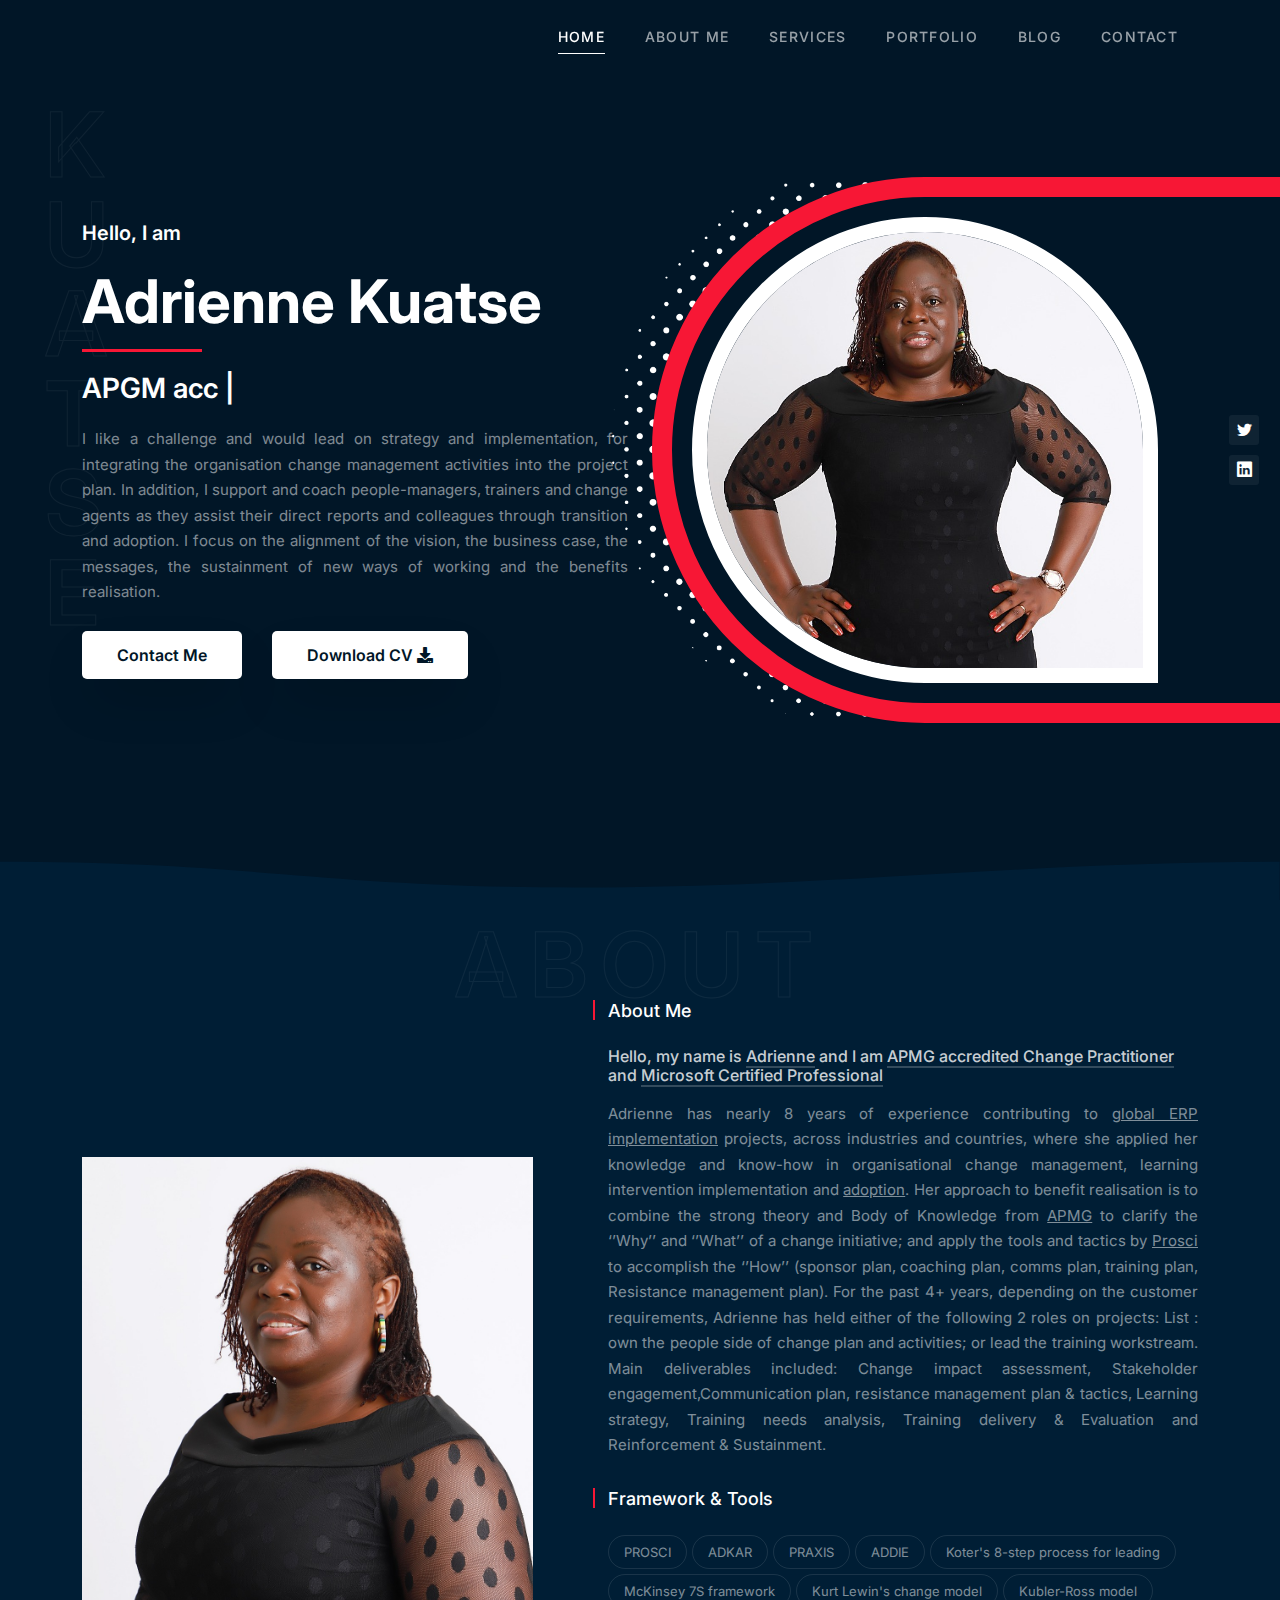
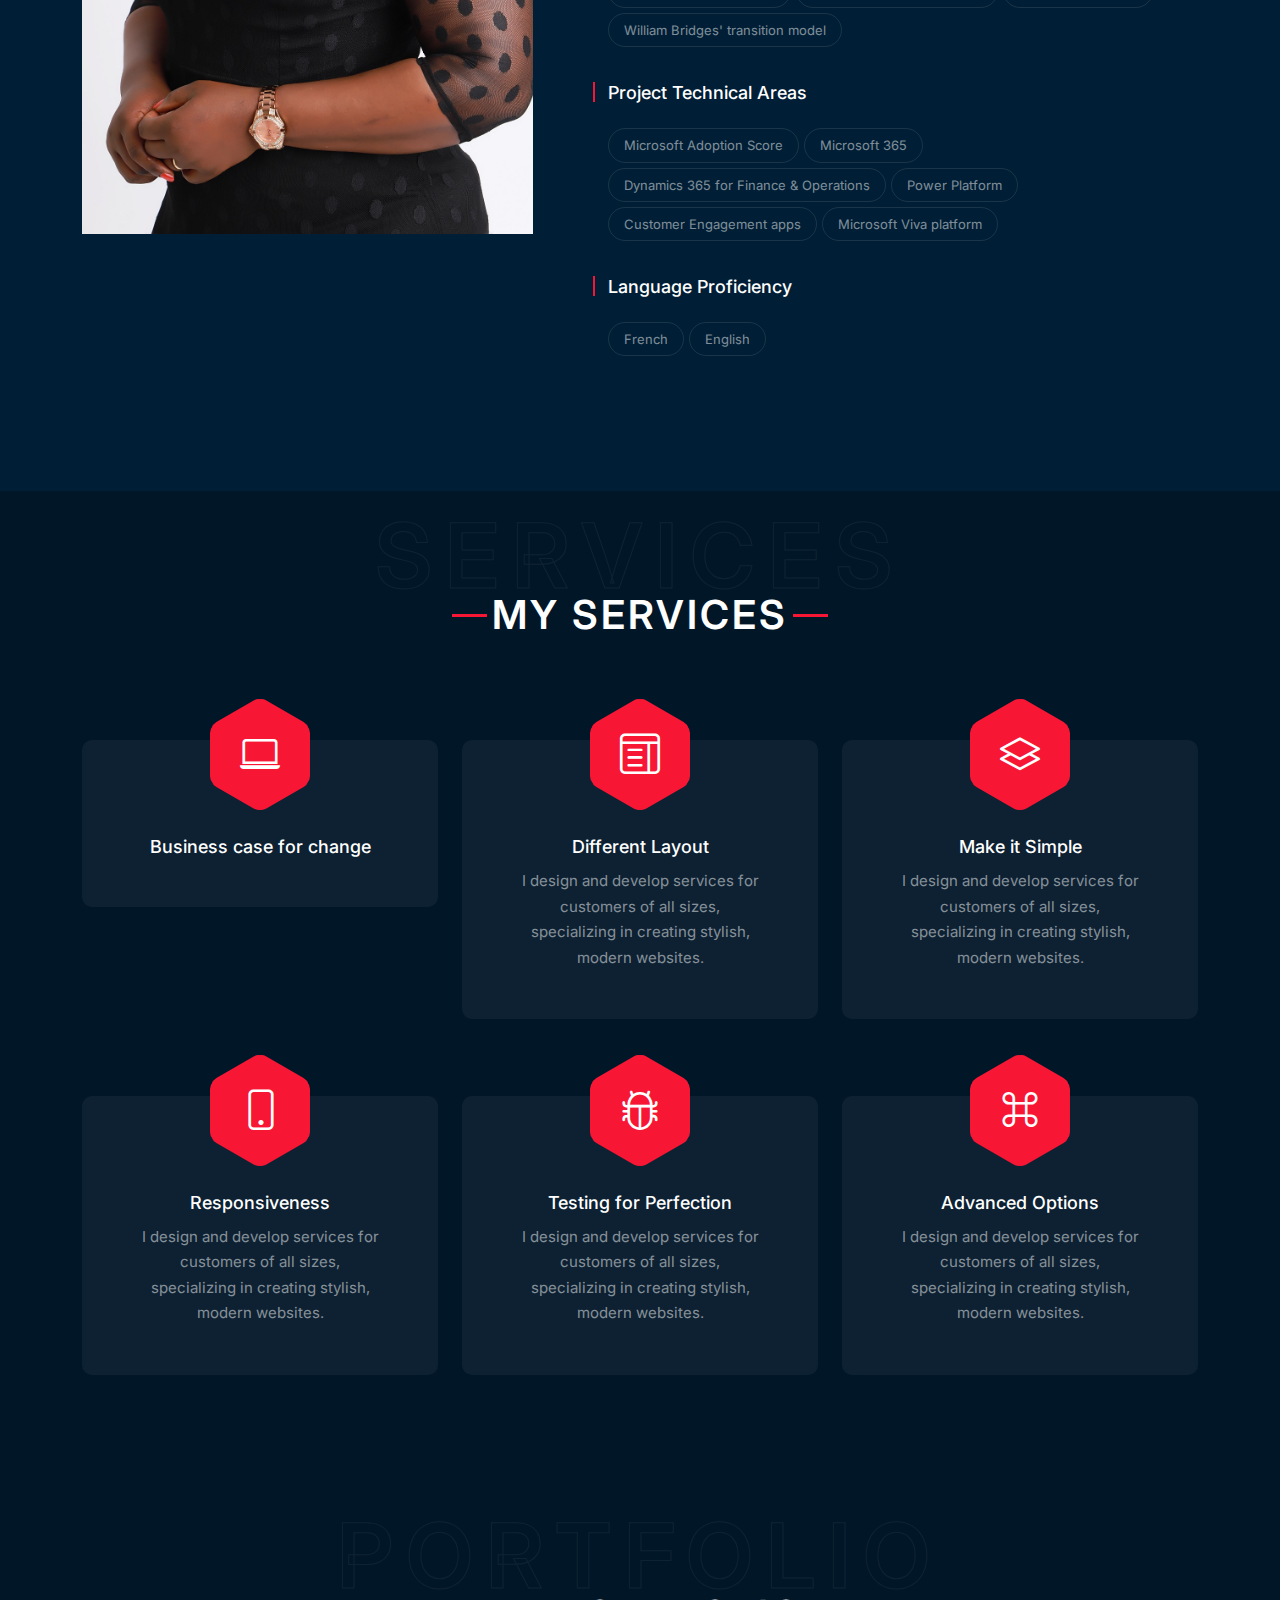
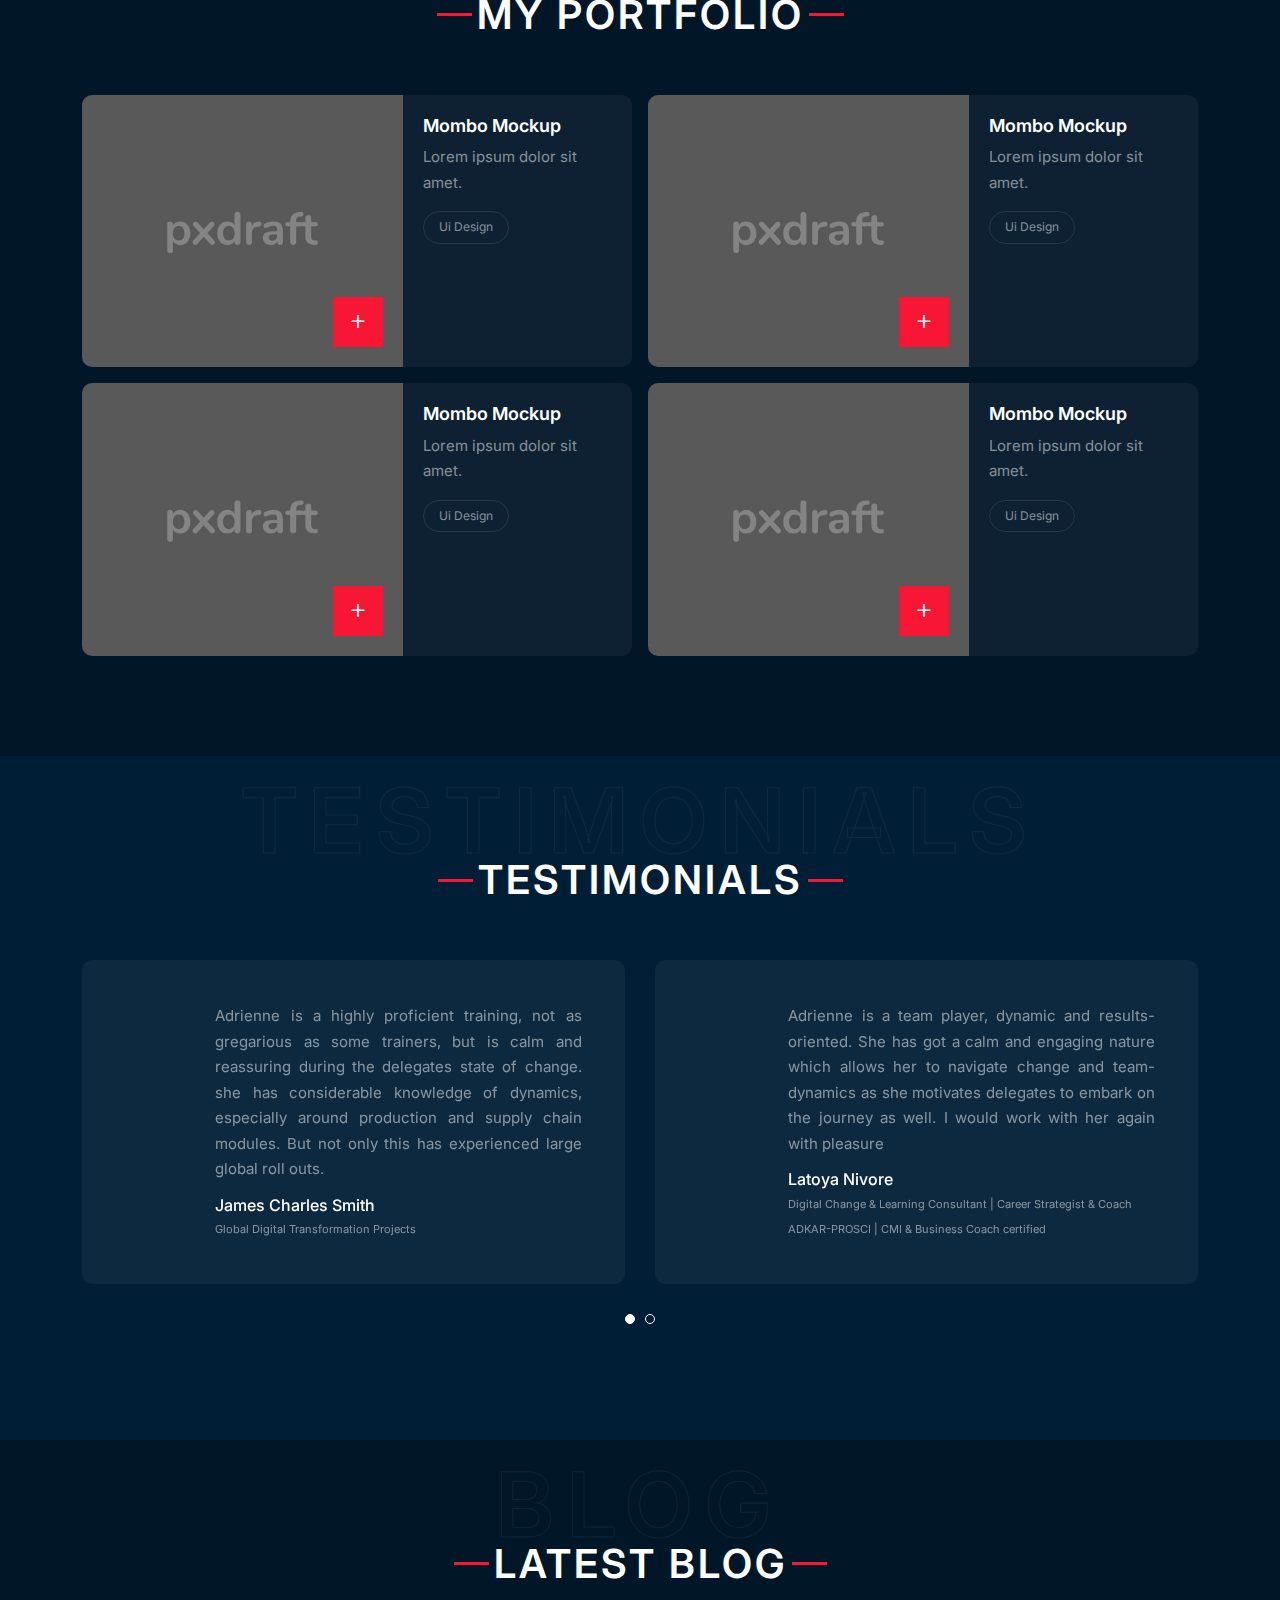
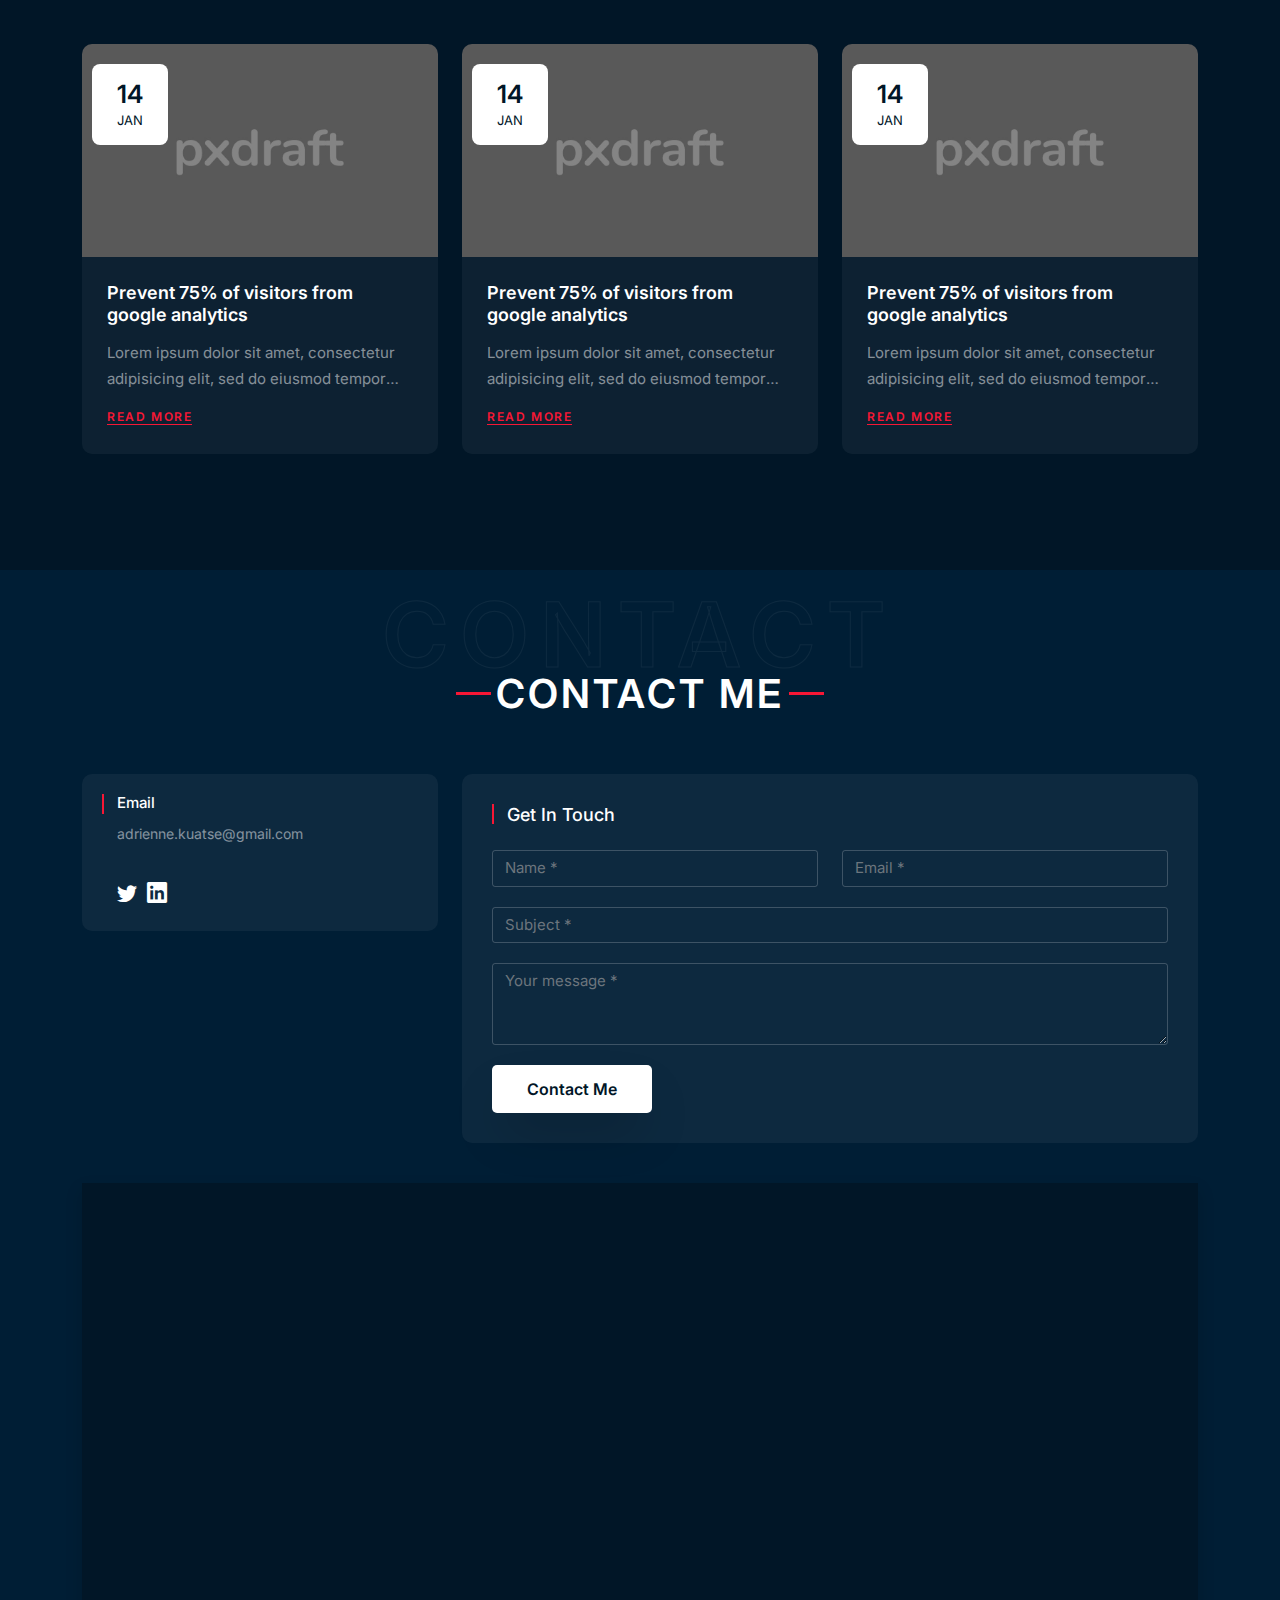
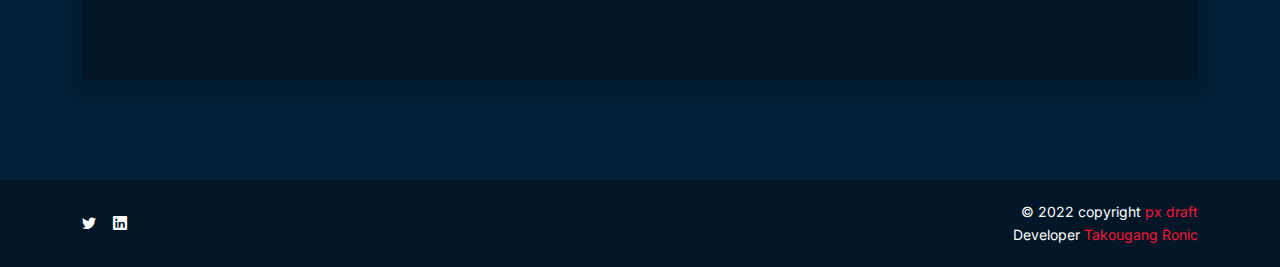
==== commit 35874ddf: "updating my photo" ====
--- a/index.html
+++ b/index.html
@@ -106,7 +106,7 @@
                         <div class="home-avatar-box">
                             <div class="home-avatar-in">
                                 <div class="center">
-                                    <img src="static/img/image3.jpeg" title="me" alt="me"  >
+                                    <img src="static/img/image5.png" title="me" alt="me">
                                 </div>
                             </div>
                         </div>
@@ -797,7 +797,7 @@
                         <div class="p-3 dark-bg shadow grayscale">
                             <div class="ratio ratio-21x9">
                                 <iframe
-                                    src="https://www.google.com/maps/embed?pb=!1m18!1m12!1m3!1d293.6123110697608!2d-0.08159945916559545!3d51.51638468068899!2m3!1f0!2f0!3f0!3m2!1i1024!2i768!4f13.1!3m3!1m2!1s0x48761cb29619a545%3A0xd77f571285e737b6!2sHCL%20Technologies!5e0!3m2!1sfr!2scm!4v1662469272019!5m2!1sfr!2scm"
+                                    src="https://www.google.com/maps/embed?pb=!1m18!1m12!1m3!1d75993.25869266763!2d-2.2935023241550865!3d53.472224974806494!2m3!1f0!2f0!3f0!3m2!1i1024!2i768!4f13.1!3m3!1m2!1s0x487a4d4c5226f5db%3A0xd9be143804fe6baa!2sManchester%2C%20UK!5e0!3m2!1sen!2scm!4v1663338010000!5m2!1sen!2scm"
                                     width="600" height="450" style="border:0;" allowfullscreen="" loading="lazy"
                                     referrerpolicy="no-referrer-when-downgrade"></iframe>
                             </div>
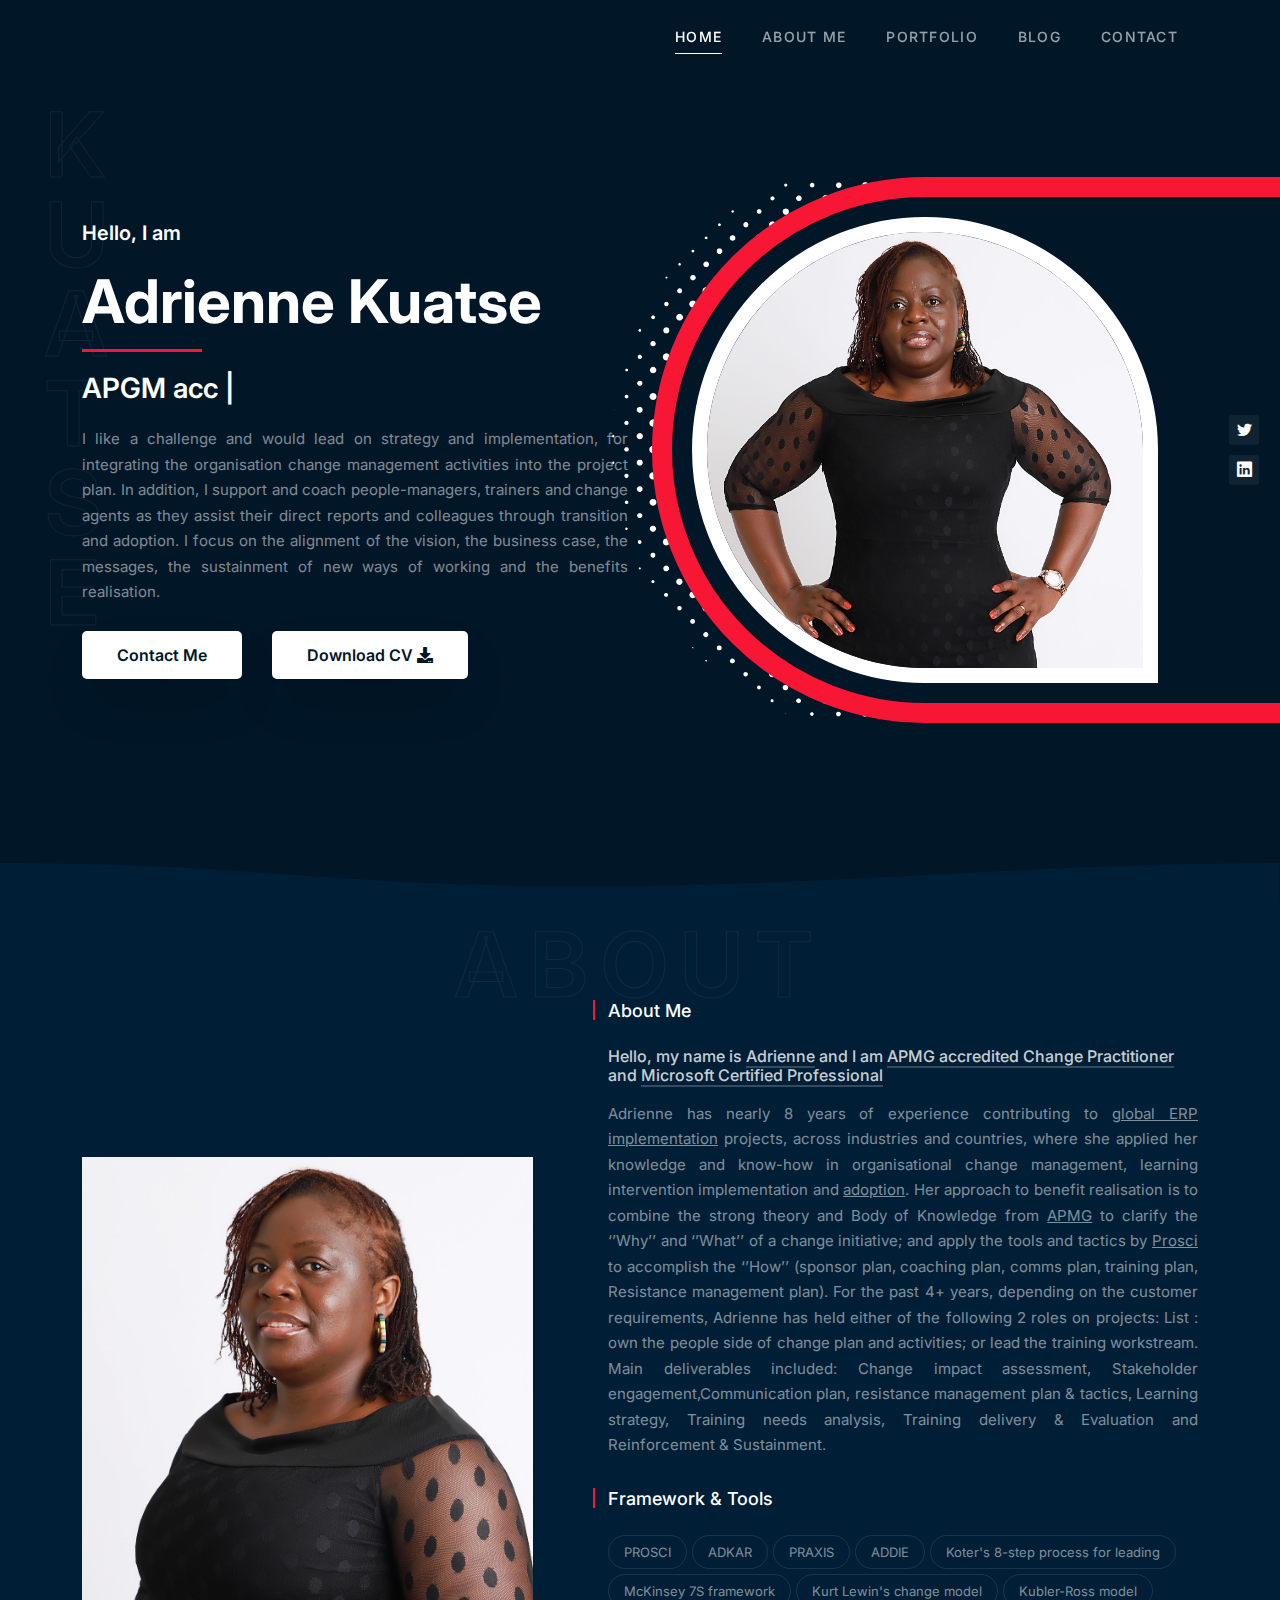
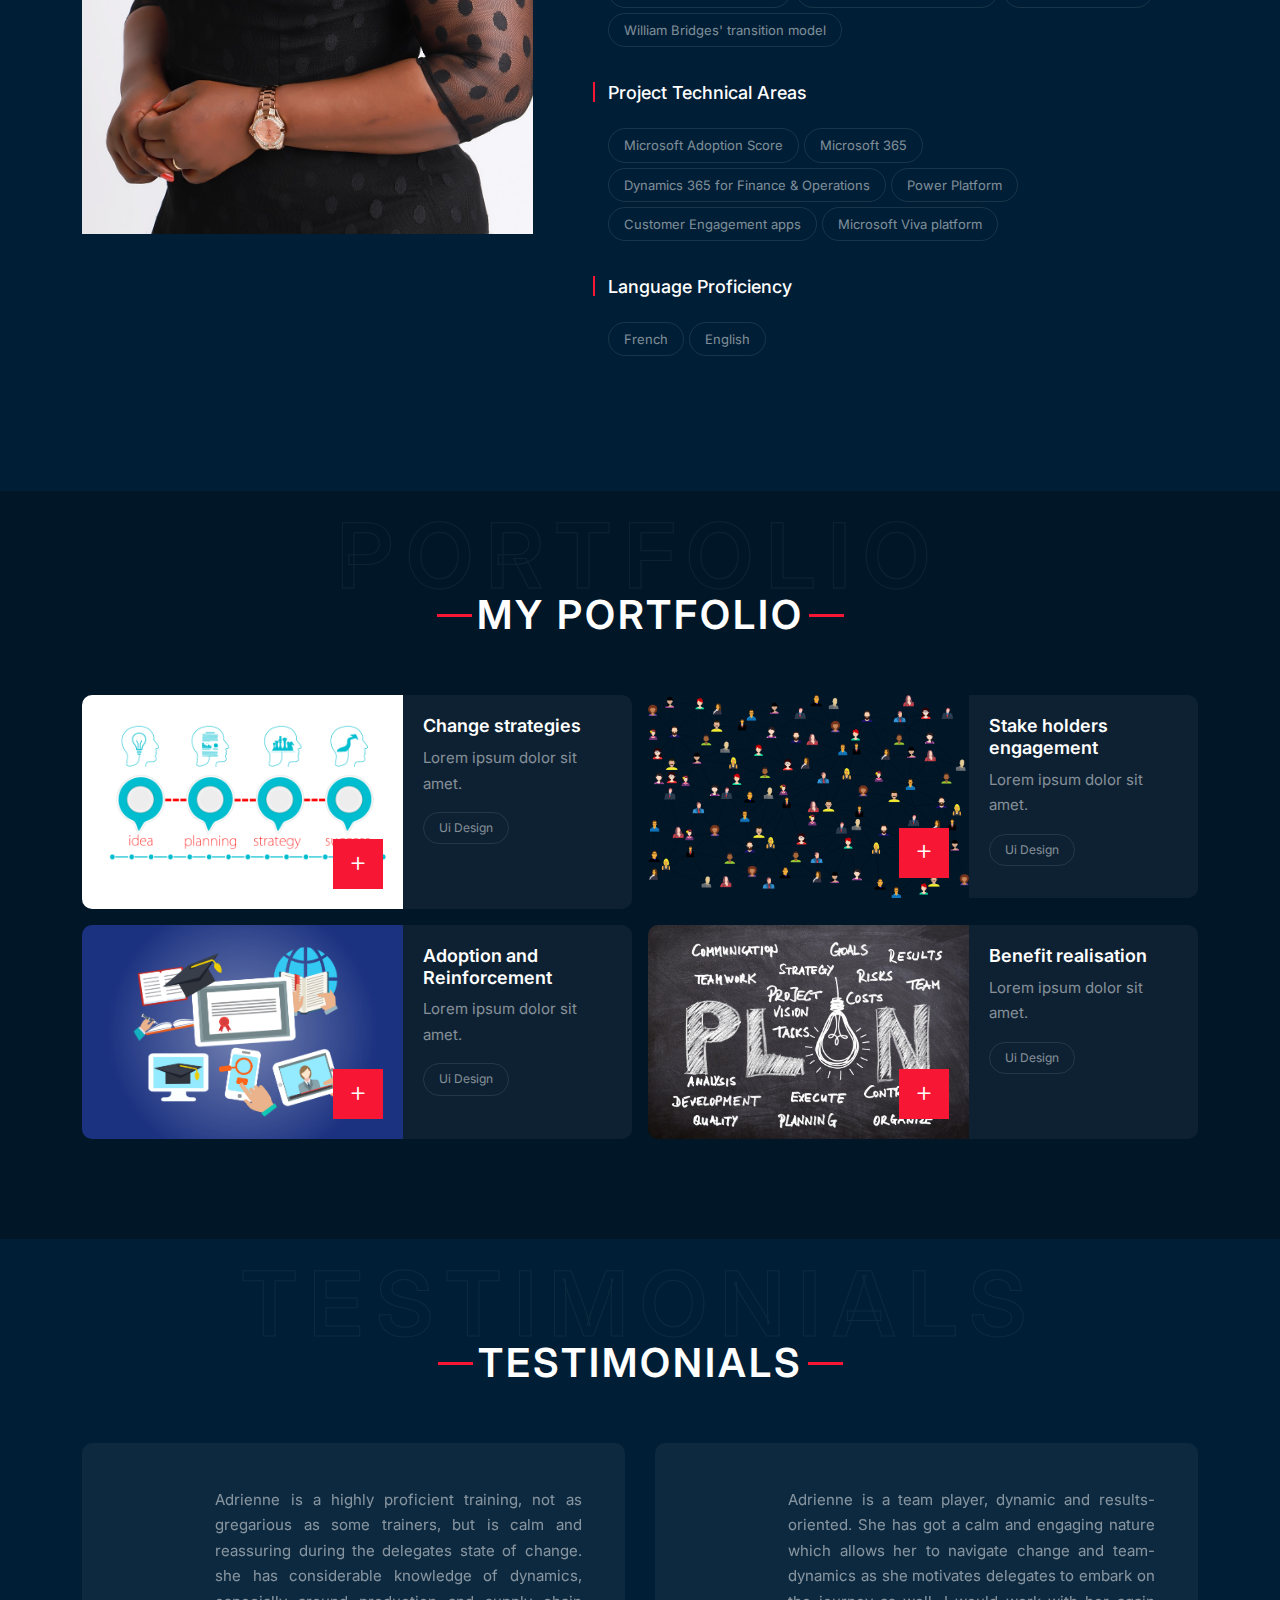
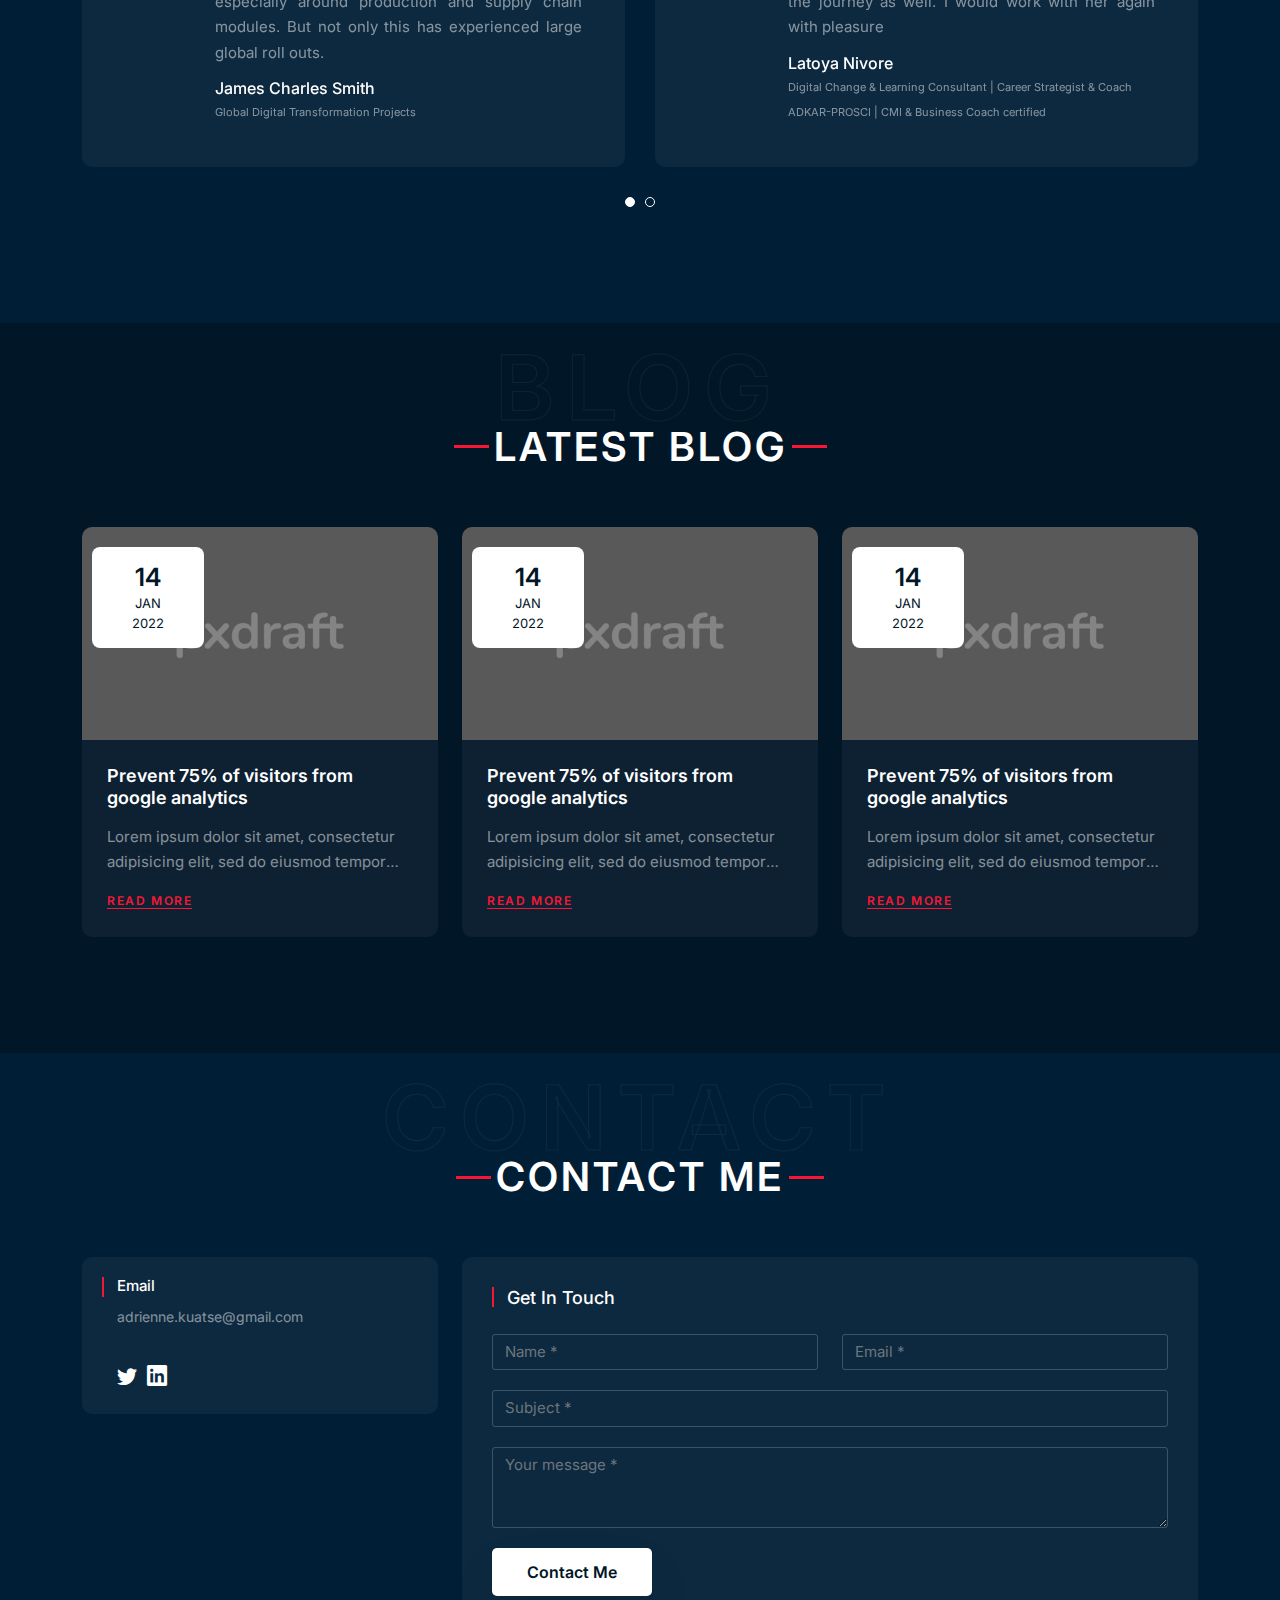
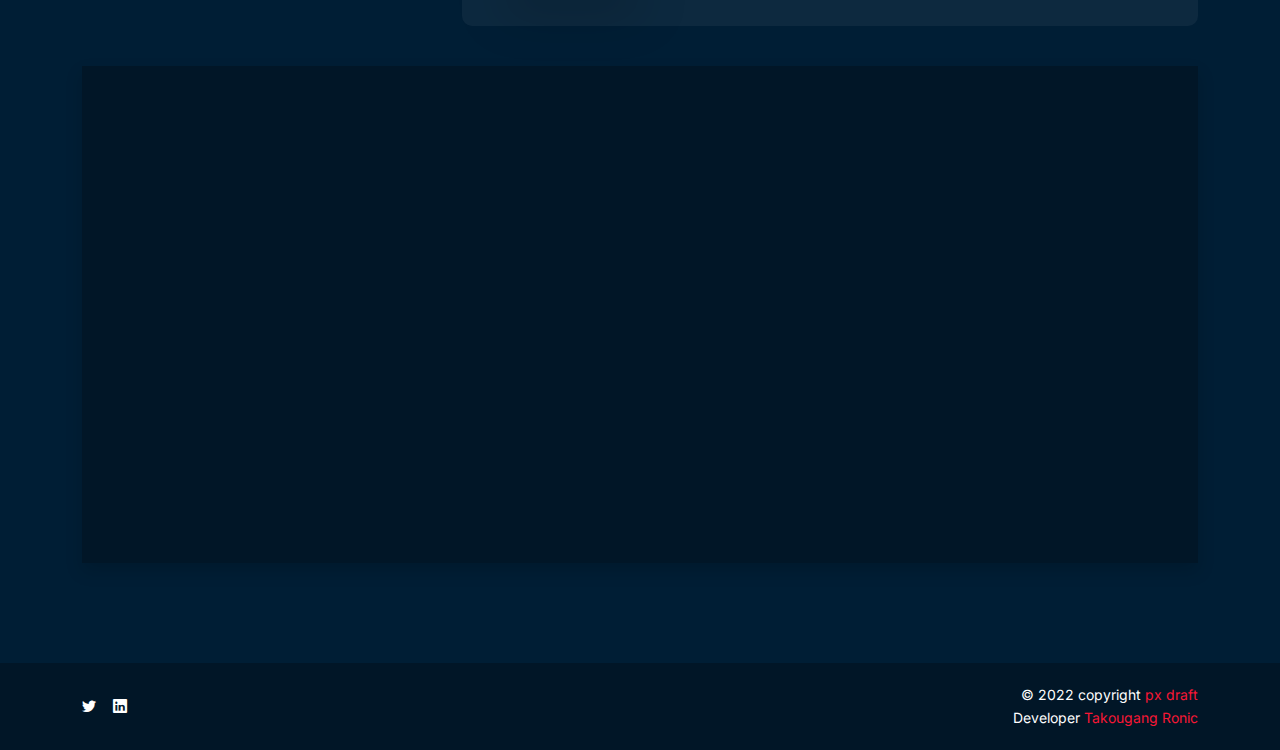
==== commit bdc5811c: "Updating portfolio section" ====
--- a/index.html
+++ b/index.html
@@ -51,7 +51,6 @@
                     <ul class="navbar-nav ml-auto">
                         <li><a class="nav-link" data-scroll-nav="0" href="#home"><span>Home</span></a></li>
                         <li><a class="nav-link" data-scroll-nav="1" href="#about"><span>About Me</span></a></li>
-                        <li><a class="nav-link" data-scroll-nav="2" href="#services"><span>Services</span></a></li>
                         <li><a class="nav-link" data-scroll-nav="3" href="#work"><span>Portfolio</span></a></li>
                         <li><a class="nav-link" data-scroll-nav="4" href="#blog"><span>Blog</span></a></li>
                         <li><a class="nav-link" data-scroll-nav="5" href="#contactus"><span>Contact</span></a></li>
@@ -254,7 +253,7 @@
         </section>
         <!-- End About Us -->
         <!-- Services -->
-        <section id="services" data-scroll-index="2" class="section services-section">
+        <!-- <section id="services" data-scroll-index="2" class="section services-section">
             <div class="placeholder">
                 <h5>Services</h5>
             </div>
@@ -266,9 +265,9 @@
                         </div>
                     </div>
                 </div>
-                <div class="row">
+                <div class="row"> -->
                     <!-- feaure box -->
-                    <div class="col-sm-6 col-lg-4 my-3">
+                    <!-- <div class="col-sm-6 col-lg-4 my-3">
                         <div class="feature-box-1">
                             <div class="icon hexagon">
                                 <i class="bi bi-laptop"></i>
@@ -278,10 +277,10 @@
                                 <p></p>
                             </div>
                         </div>
-                    </div>
+                    </div> -->
                     <!-- / -->
                     <!-- feaure box -->
-                    <div class="col-sm-6 col-lg-4 my-3">
+                    <!-- <div class="col-sm-6 col-lg-4 my-3">
                         <div class="feature-box-1">
                             <div class="icon hexagon">
                                 <i class="bi bi-layout-text-window"></i>
@@ -292,10 +291,10 @@
                                     stylish, modern websites.</p>
                             </div>
                         </div>
-                    </div>
+                    </div> -->
                     <!-- / -->
                     <!-- feaure box -->
-                    <div class="col-sm-6 col-lg-4 my-3">
+                    <!-- <div class="col-sm-6 col-lg-4 my-3">
                         <div class="feature-box-1">
                             <div class="icon hexagon">
                                 <i class="bi bi-layers"></i>
@@ -306,10 +305,10 @@
                                     stylish, modern websites.</p>
                             </div>
                         </div>
-                    </div>
+                    </div> -->
                     <!-- / -->
                     <!-- feaure box -->
-                    <div class="col-sm-6 col-lg-4 my-3">
+                    <!-- <div class="col-sm-6 col-lg-4 my-3">
                         <div class="feature-box-1">
                             <div class="icon hexagon">
                                 <i class="bi bi-phone"></i>
@@ -320,10 +319,10 @@
                                     stylish, modern websites.</p>
                             </div>
                         </div>
-                    </div>
+                    </div> -->
                     <!-- / -->
                     <!-- feaure box -->
-                    <div class="col-sm-6 col-lg-4 my-3">
+                    <!-- <div class="col-sm-6 col-lg-4 my-3">
                         <div class="feature-box-1">
                             <div class="icon hexagon">
                                 <i class="bi bi-bug"></i>
@@ -334,10 +333,10 @@
                                     stylish, modern websites.</p>
                             </div>
                         </div>
-                    </div>
+                    </div> -->
                     <!-- / -->
                     <!-- feaure box -->
-                    <div class="col-sm-6 col-lg-4 my-3">
+                    <!-- <div class="col-sm-6 col-lg-4 my-3">
                         <div class="feature-box-1">
                             <div class="icon hexagon">
                                 <i class="bi bi-command"></i>
@@ -348,11 +347,11 @@
                                     stylish, modern websites.</p>
                             </div>
                         </div>
-                    </div>
+                    </div> -->
                     <!-- / -->
-                </div>
-            </div>
-        </section>
+                <!-- </div>
+            </div>
+        </section> -->
         <!-- End Services -->
         <!-- Resume -->
         <!-- <section class="section section-resume dark-bg-1">
@@ -463,13 +462,13 @@
                     <div class="col-lg-6">
                         <div class="portfolio-box row g-0">
                             <div class="portfolio-img col-sm-6 col-lg-7">
-                                <a class="p-icon gallery-link" href="static/img/portfolio-02.jpg">
+                                <a class="p-icon gallery-link" href="static/img/business-3189797_Image by Gerd Altmann from Pixabay Image by Gerd Altmann from Pixabay .png">
                                     <i class="bi bi-plus"></i>
                                 </a>
-                                <img src="static/img/portfolio-02.jpg" title="" alt="">
+                                <img src="static/img/business-3189797_Image by Gerd Altmann from Pixabay Image by Gerd Altmann from Pixabay .png" title="" alt="">
                             </div>
                             <div class="portfolio-info col-sm-6 col-lg-5">
-                                <h2>Mombo Mockup</h2>
+                                <h2>Change strategies</h2>
                                 <p>Lorem ipsum dolor sit amet.</p>
                                 <div class="nav"><span>Ui Design</span></div>
                             </div>
@@ -478,13 +477,13 @@
                     <div class="col-lg-6">
                         <div class="portfolio-box row g-0">
                             <div class="portfolio-img col-sm-6 col-lg-7">
-                                <a class="p-icon gallery-link" href="static/img/portfolio-03.jpg">
+                                <a class="p-icon gallery-link" href="static/img/social-media-3846597_Image by Gordon Johnson from Pixabay.png">
                                     <i class="bi bi-plus"></i>
                                 </a>
-                                <img src="static/img/portfolio-03.jpg" title="" alt="">
+                                <img src="static/img/social-media-3846597_Image by Gordon Johnson from Pixabay.png" title="" alt="">
                             </div>
                             <div class="portfolio-info col-sm-6 col-lg-5">
-                                <h2>Mombo Mockup</h2>
+                                <h2>Stake holders engagement</h2>
                                 <p>Lorem ipsum dolor sit amet.</p>
                                 <div class="nav"><span>Ui Design</span></div>
                             </div>
@@ -493,13 +492,13 @@
                     <div class="col-lg-6">
                         <div class="portfolio-box row g-0 flex-row-lg-reverse">
                             <div class="portfolio-img col-sm-6 col-lg-7">
-                                <a class="p-icon gallery-link" href="static/img/portfolio-01.jpg">
+                                <a class="p-icon gallery-link" href="static/img/online-3412498_Image by Mudassar Iqbal from Pixabay .jpg">
                                     <i class="bi bi-plus"></i>
                                 </a>
-                                <img src="static/img/portfolio-01.jpg" title="" alt="">
+                                <img src="static/img/online-3412498_Image by Mudassar Iqbal from Pixabay .jpg" title="" alt="">
                             </div>
                             <div class="portfolio-info col-sm-6 col-lg-5">
-                                <h2>Mombo Mockup</h2>
+                                <h2>Adoption and Reinforcement</h2>
                                 <p>Lorem ipsum dolor sit amet.</p>
                                 <div class="nav"><span>Ui Design</span></div>
                             </div>
@@ -508,13 +507,13 @@
                     <div class="col-lg-6">
                         <div class="portfolio-box row g-0 flex-row-lg-reverse">
                             <div class="portfolio-img col-sm-6 col-lg-7">
-                                <a class="p-icon gallery-link" href="static/img/portfolio-04.jpg">
+                                <a class="p-icon gallery-link" href="static/img/business-idea-3683781_1920_Image by Gerd Altmann from Pixabay .jpg">
                                     <i class="bi bi-plus"></i>
                                 </a>
-                                <img src="static/img/portfolio-04.jpg" title="" alt="">
+                                <img src="static/img/business-idea-3683781_1920_Image by Gerd Altmann from Pixabay .jpg" title="" alt="">
                             </div>
                             <div class="portfolio-info col-sm-6 col-lg-5">
-                                <h2>Mombo Mockup</h2>
+                                <h2>Benefit realisation</h2>
                                 <p>Lorem ipsum dolor sit amet.</p>
                                 <div class="nav"><span>Ui Design</span></div>
                             </div>
@@ -634,6 +633,7 @@
                                 <div class="data">
                                     <span>14</span>
                                     <small>JAN</small>
+                                    <small>2022</small>
                                 </div>
                                 <a href="blog.html">
                                     <img src="static/img/blog-1.jpg" title="" alt="">
@@ -658,6 +658,7 @@
                                 <div class="data">
                                     <span>14</span>
                                     <small>JAN</small>
+                                    <small>2022</small>
                                 </div>
                                 <a href="blog.html">
                                     <img src="static/img/blog-2.jpg" title="" alt="">
@@ -682,6 +683,7 @@
                                 <div class="data">
                                     <span>14</span>
                                     <small>JAN</small>
+                                    <small>2022</small>
                                 </div>
                                 <a href="blog.html">
                                     <img src="static/img/blog-3.jpg" title="" alt="">
